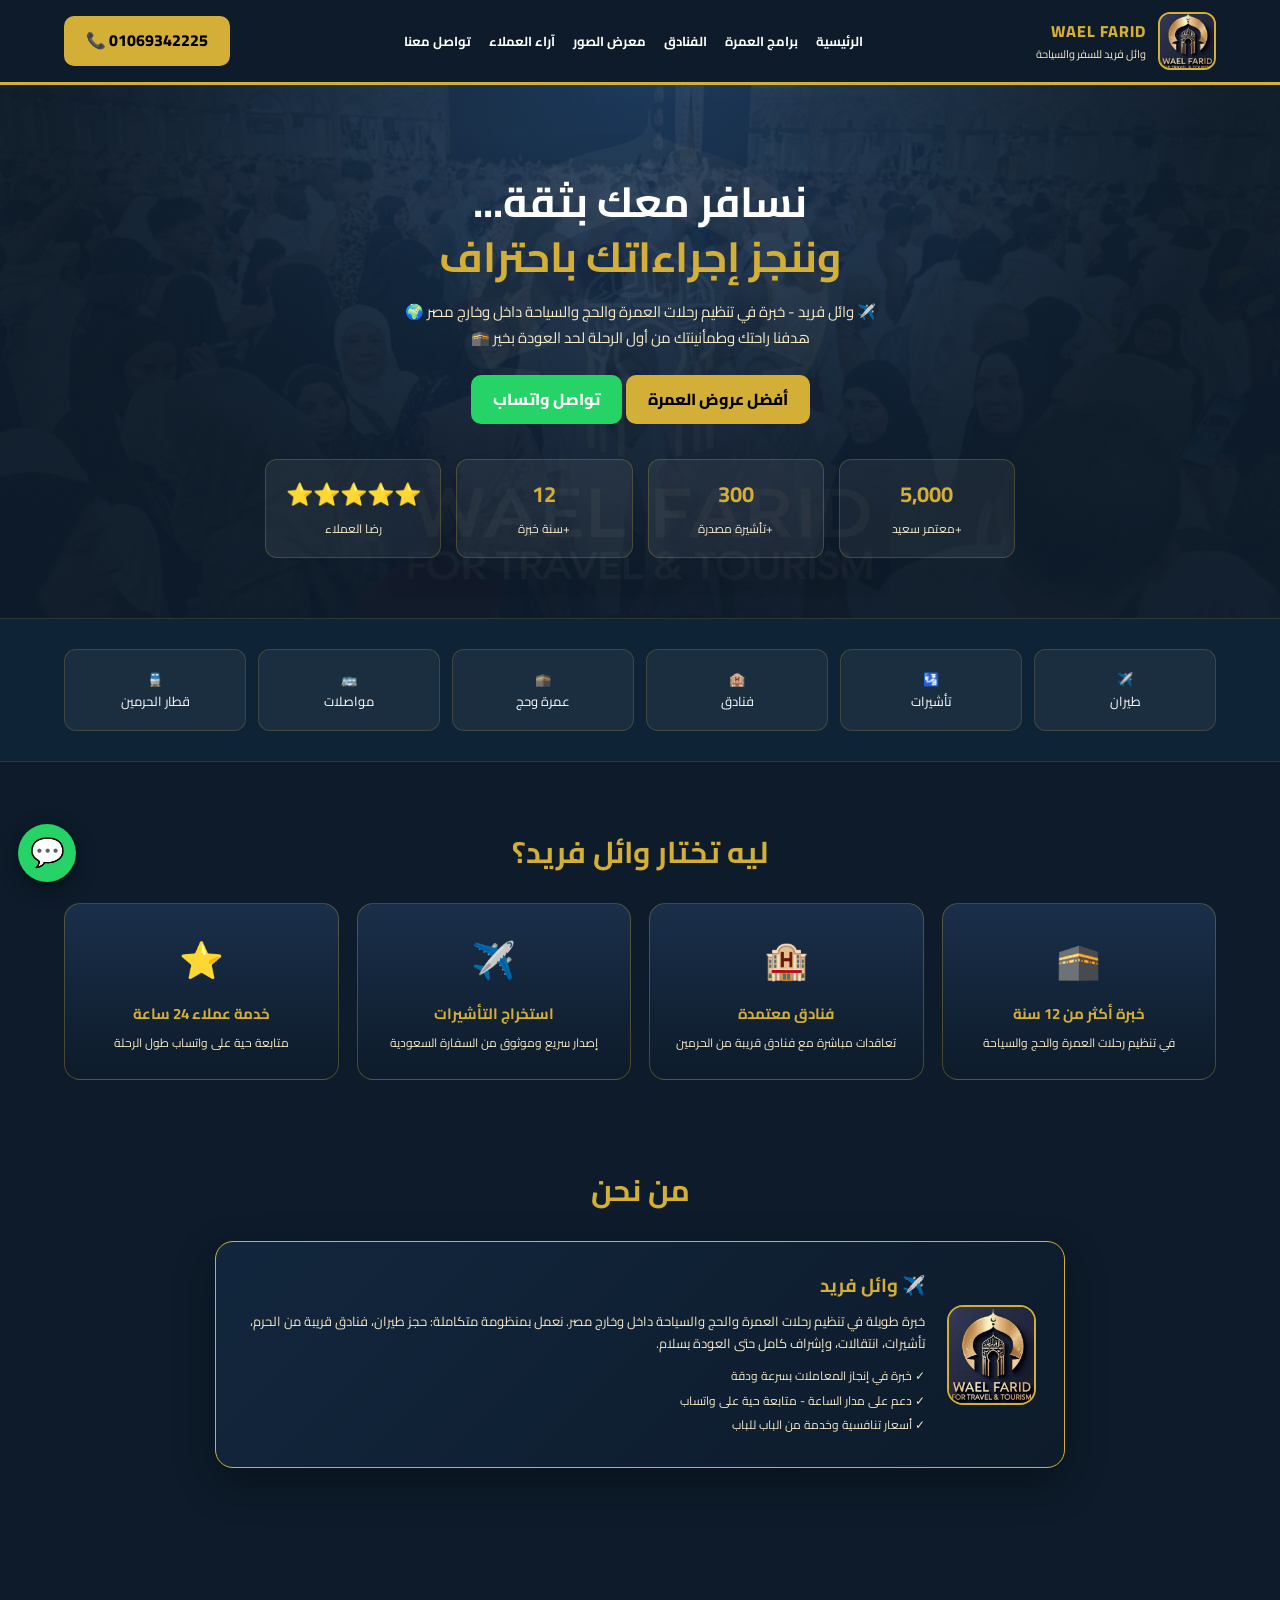
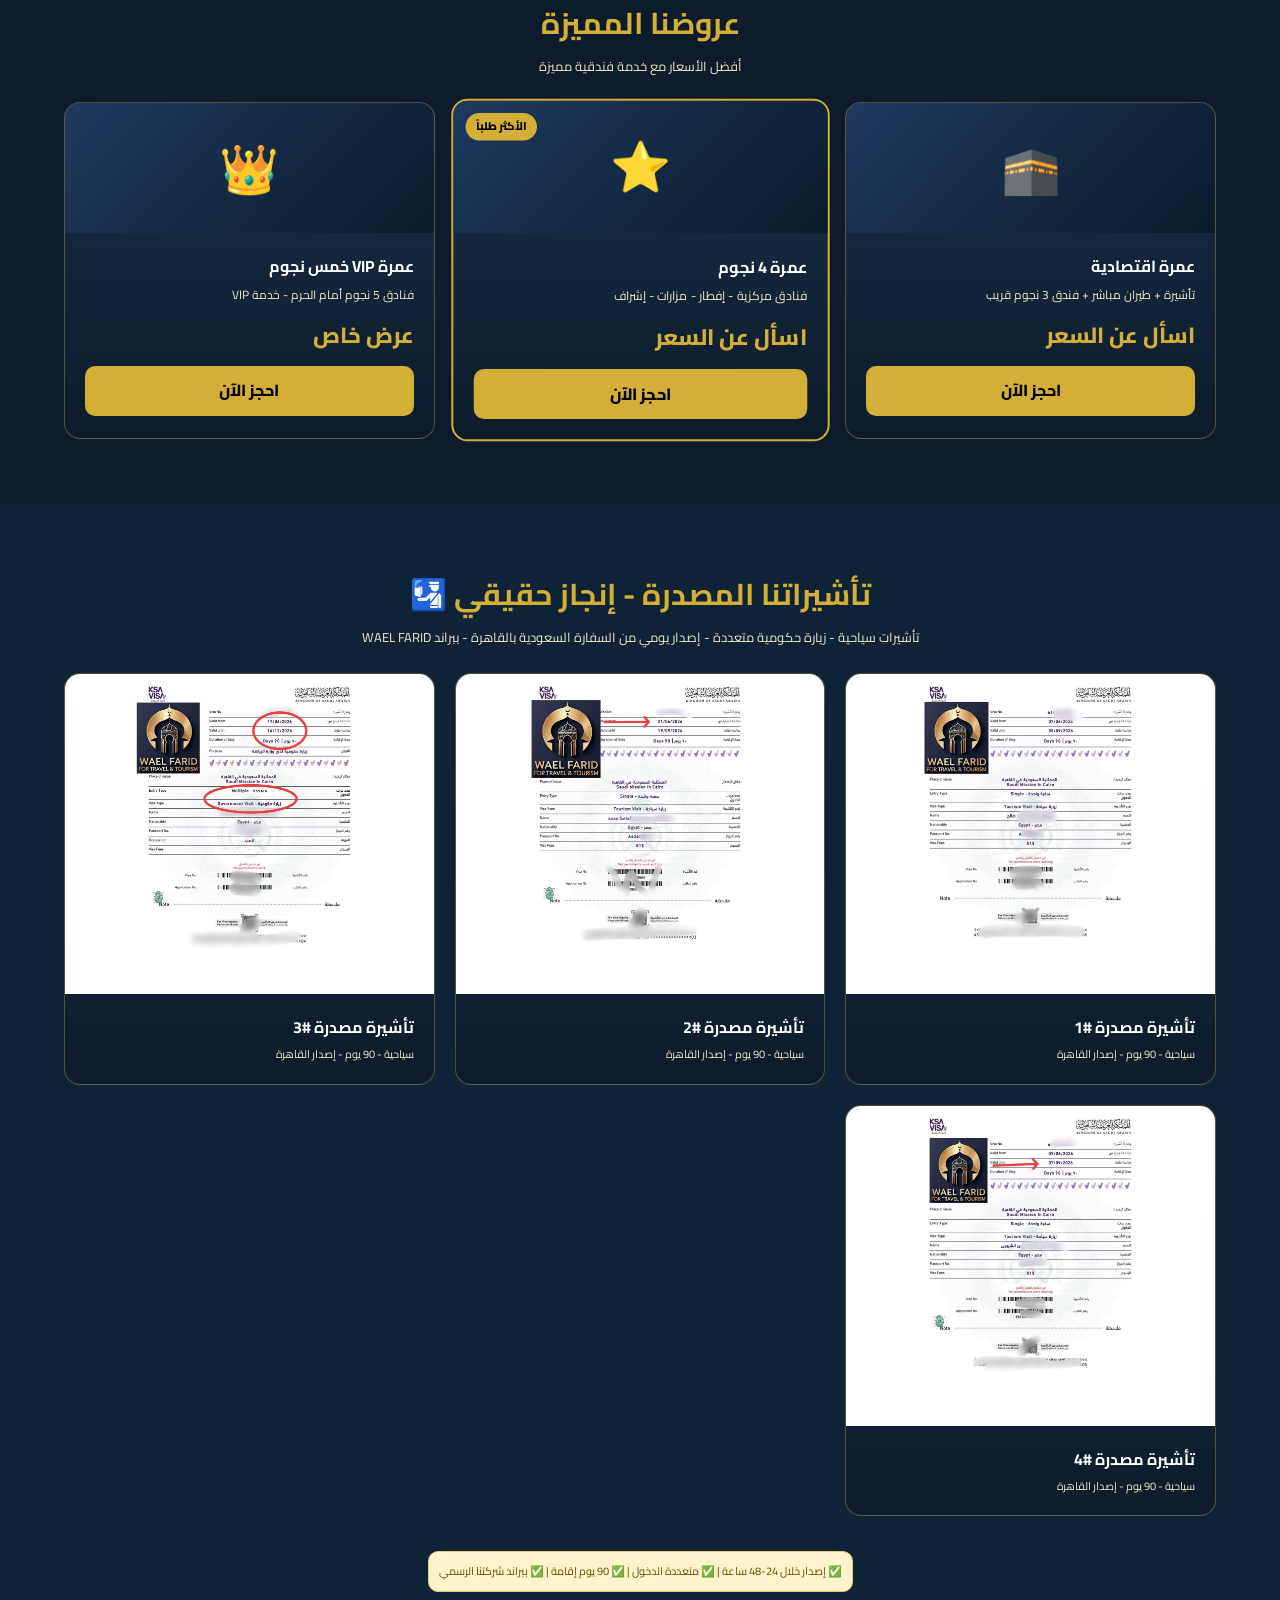
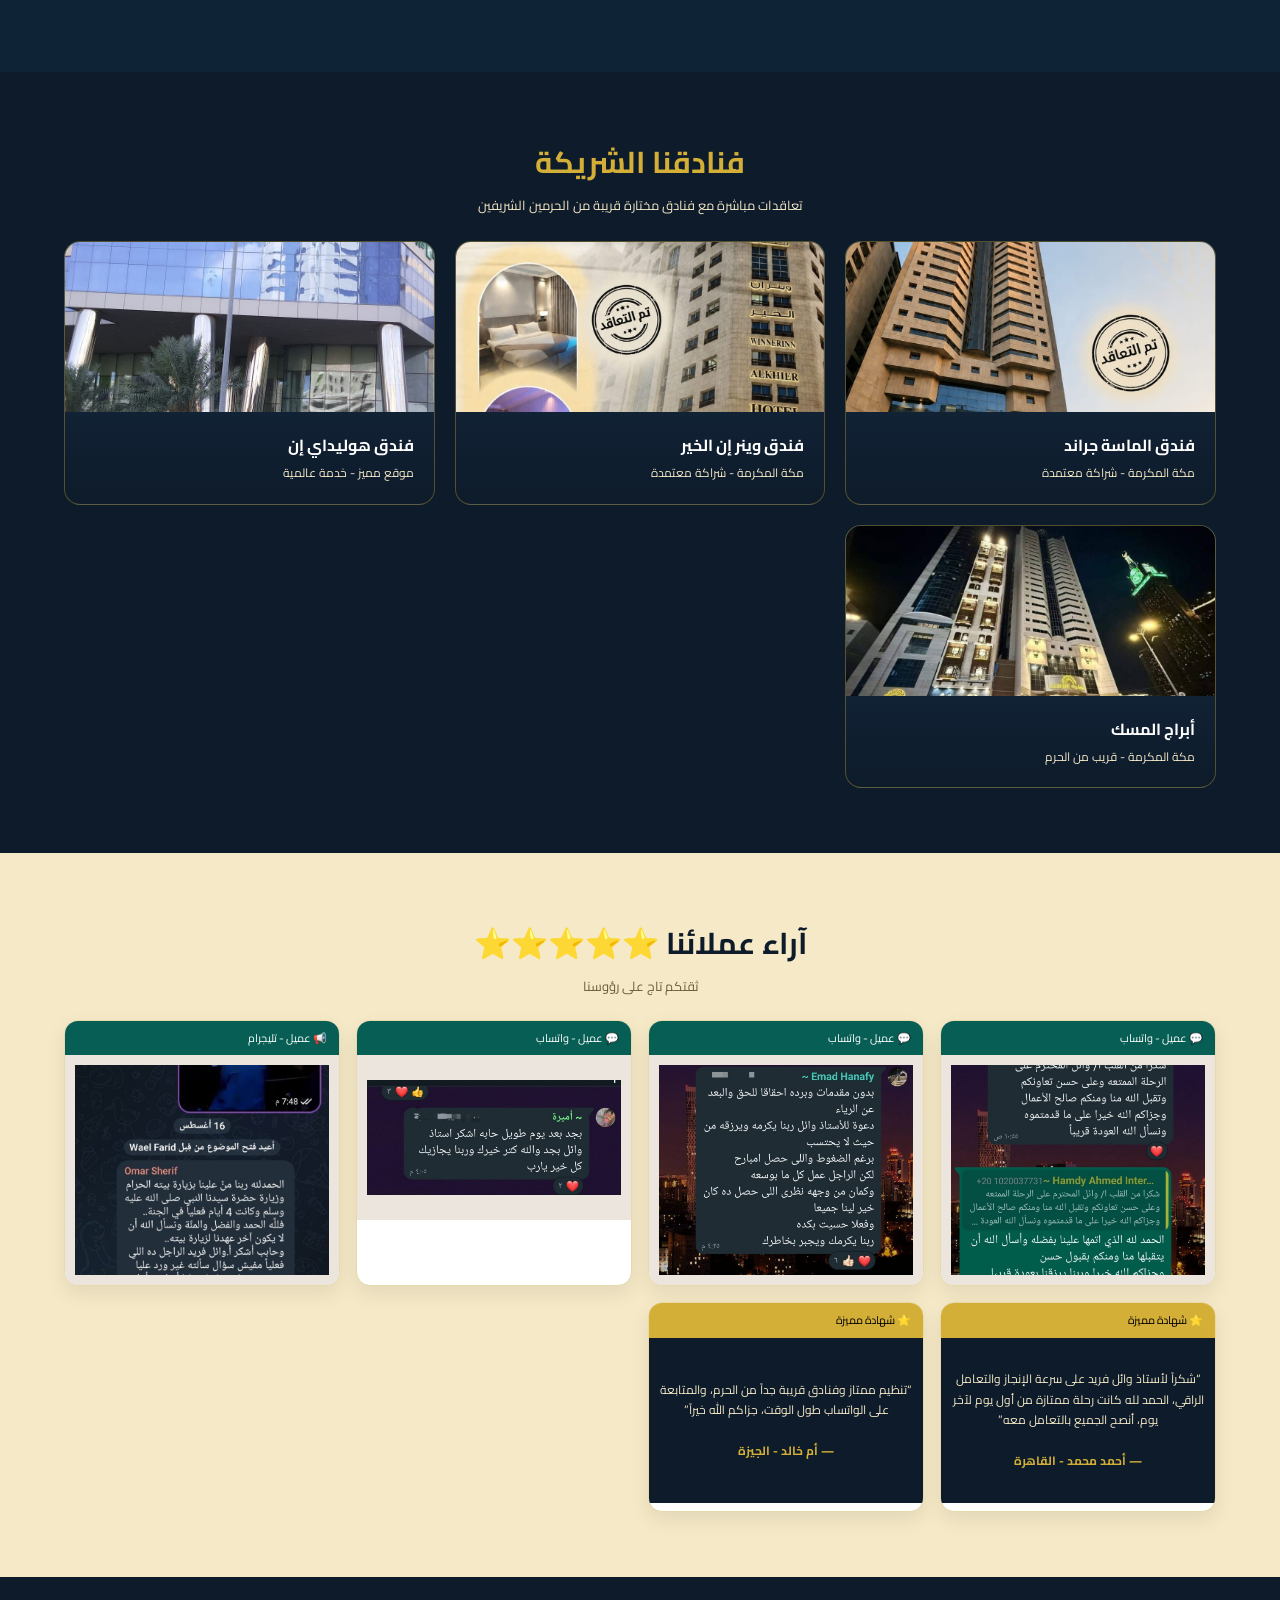
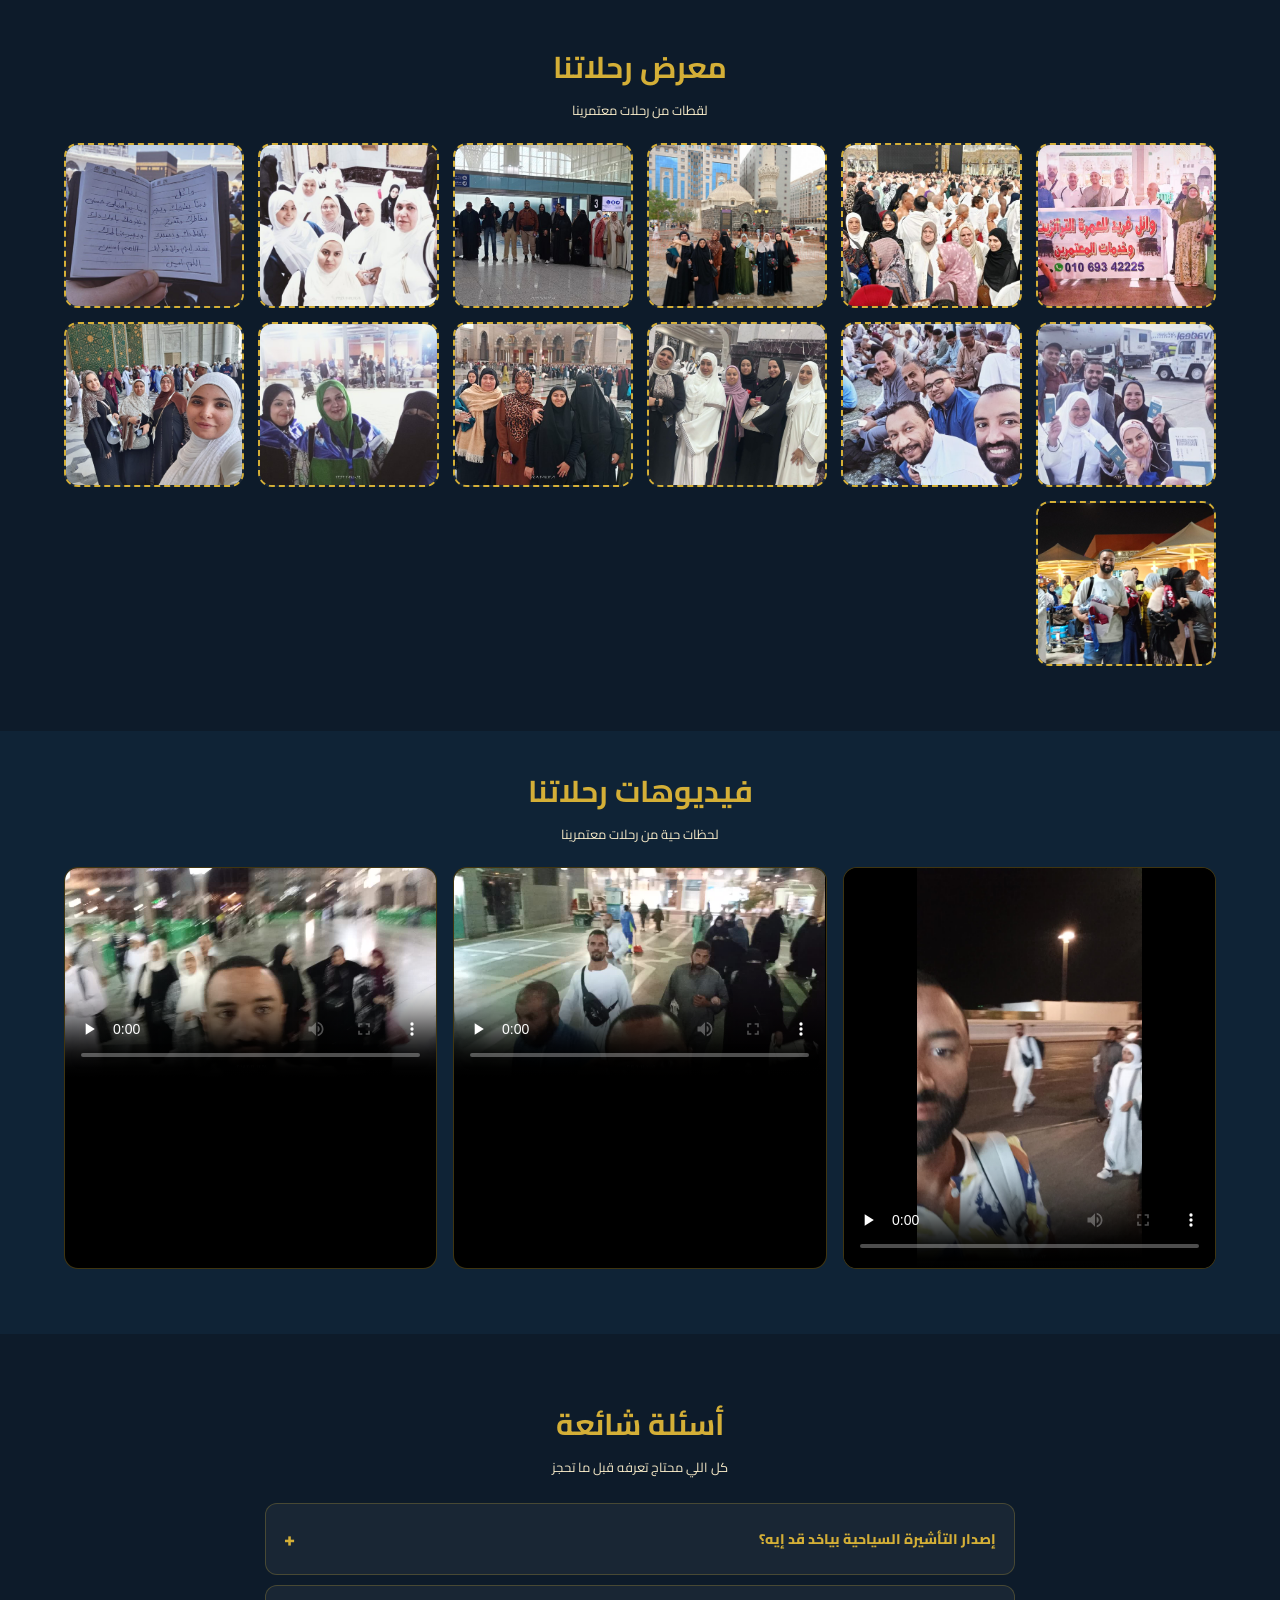
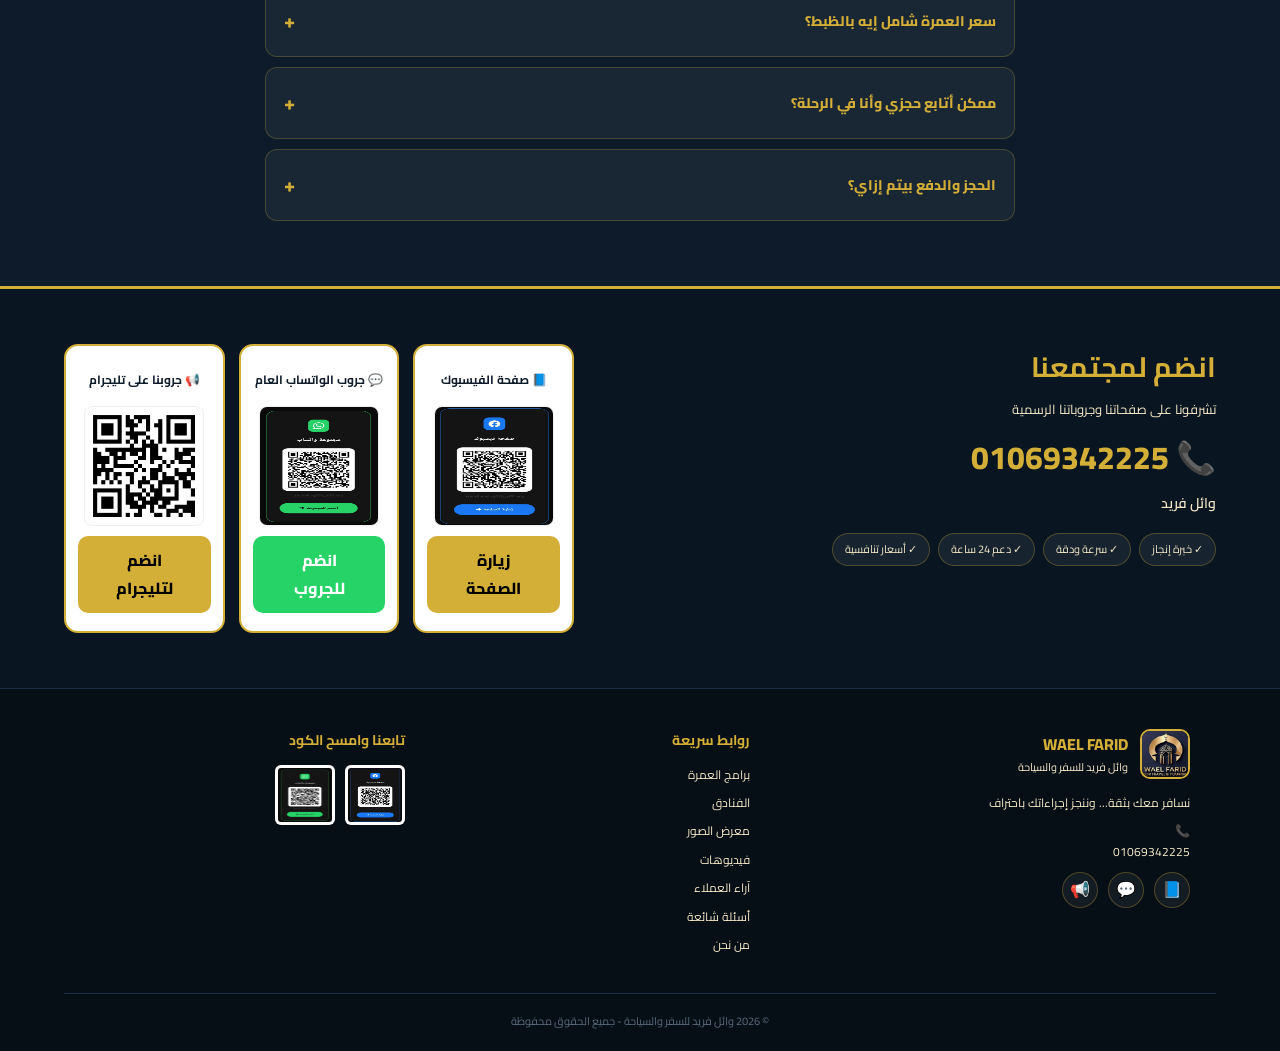
==== index.html @ 245f872e "تعديل 07/20" ====
<!DOCTYPE html>
<html lang="ar" dir="rtl">
<head>
<meta charset="UTF-8">
<meta name="viewport" content="width=device-width, initial-scale=1.0">
<title>وائل فريد للسفر والسياحة - عمرة وحج وتأشيرات سعودية معتمدة</title>
<meta name="description" content="وائل فريد لخدمات السياحة والعمرة: تأشيرات سياحية سعودية، برامج عمرة وحج، حجز طيران وفنادق قريبة من الحرم، وإشراف كامل من أول الرحلة لحد العودة. تواصل معنا على واتساب.">
<meta name="theme-color" content="#0D1B2A">
<link rel="icon" type="image/png" href="favicon.png">
<link rel="apple-touch-icon" href="favicon.png">
<link rel="canonical" href="https://wael-faridtourism.github.io/Wael-Farid-Tourism/">
<meta name="google-site-verification" content="UphKLko6jwMcPGAOeB-rHPiWSray6a7ruoRjudYqaKk" />

<!-- Open Graph / social sharing preview -->
<meta property="og:type" content="website">
<meta property="og:url" content="https://wael-faridtourism.github.io/Wael-Farid-Tourism/">
<meta property="og:site_name" content="Wael Farid for Travel & Tourism">
<meta property="og:title" content="وائل فريد للسفر والسياحة - عمرة وحج وتأشيرات">
<meta property="og:description" content="خبرة في تنظيم رحلات العمرة والحج والسياحة داخل وخارج مصر. تأشيرات، طيران، فنادق قريبة من الحرم، ومتابعة حية على واتساب.">
<meta property="og:image" content="https://wael-faridtourism.github.io/Wael-Farid-Tourism/logo.png">
<meta property="og:locale" content="ar_EG">

<link href="https://fonts.googleapis.com/css2?family=Cairo:wght@400;600;700;800&display=swap" rel="stylesheet">
<link rel="stylesheet" href="style.css">

<script type="application/ld+json">
{
  "@context": "https://schema.org",
  "@type": "TravelAgency",
  "name": "Wael Farid for Travel & Tourism",
  "alternateName": "وائل فريد لخدمات السياحة والعمرة",
  "telephone": "+201069342225",
  "areaServed": "EG",
  "priceRange": "EGP",
  "sameAs": [
    "https://www.facebook.com/share/1EC9vFoRK8/",
    "https://t.me/Omratransit"
  ]
}
</script>
</head>
<body>

<header class="header">
<div class="logo-box">
<img src="logo.png" alt="Wael Farid Logo" width="58" height="58">
<div>
<div class="brand-en">WAEL FARID</div>
<div class="brand-ar">وائل فريد للسفر والسياحة</div>
</div>
</div>
<nav class="nav">
<a href="#">الرئيسية</a>
<a href="#offers">برامج العمرة</a>
<a href="#hotels">الفنادق</a>
<a href="#gallery">معرض الصور</a>
<a href="#testimonials">آراء العملاء</a>
<a href="#contact">تواصل معنا</a>
</nav>
<a class="btn btn-gold" href="https://wa.me/201069342225">01069342225 📞</a>
</header>

<section class="hero">
<div class="hero-slider" id="heroSlider">
<div class="hero-slide active" style="background-image:url('gallery-crowd.jpg')"></div>
<div class="hero-slide" style="background-image:url('gallery-mazarat.jpg')"></div>
<div class="hero-slide" style="background-image:url('gallery-banner.jpg')"></div>
<div class="hero-slide" style="background-image:url('hotel-almasa-grand.jpg')"></div>
</div>
<div class="hero-logo-wm"><img src="logo.png" width="500" height="500" alt="" loading="lazy"></div>
<h1>نسافر معك بثقة...<br><span class="gold">وننجز إجراءاتك باحتراف</span></h1>
<p class="tagline">✈️ وائل فريد - خبرة في تنظيم رحلات العمرة والحج والسياحة داخل وخارج مصر 🌍<br>هدفنا راحتك وطمأنينتك من أول الرحلة لحد العودة بخير 🕋</p>
<div class="hero-btns">
<a class="btn btn-gold" href="#offers">أفضل عروض العمرة</a>
<a class="btn btn-green" href="https://wa.me/201069342225">تواصل واتساب</a>
</div>
<div class="stats">
<div class="stat"><b data-count="5000">0</b><span>+معتمر سعيد</span></div>
<div class="stat"><b data-count="300">0</b><span>+تأشيرة مصدرة</span></div>
<div class="stat"><b data-count="12">0</b><span>+سنة خبرة</span></div>
<div class="stat"><b>⭐⭐⭐⭐⭐</b><span>رضا العملاء</span></div>
</div>
</section>

<section class="services-bar">
<div class="s-card">✈️<br>طيران</div>
<div class="s-card">🛂<br>تأشيرات</div>
<div class="s-card">🏨<br>فنادق</div>
<div class="s-card">🕋<br>عمرة وحج</div>
<div class="s-card">🚌<br>مواصلات</div>
<div class="s-card">🚆<br>قطار الحرمين</div>
</section>

<section class="section" id="why" style="padding-bottom:20px">
<h2 class="section-title">ليه تختار وائل فريد؟</h2>
<div class="why-grid">
<div class="why-card"><div class="why-icon">🕋</div><h3>خبرة أكثر من 12 سنة</h3><p>في تنظيم رحلات العمرة والحج والسياحة</p></div>
<div class="why-card"><div class="why-icon">🏨</div><h3>فنادق معتمدة</h3><p>تعاقدات مباشرة مع فنادق قريبة من الحرمين</p></div>
<div class="why-card"><div class="why-icon">✈️</div><h3>استخراج التأشيرات</h3><p>إصدار سريع وموثوق من السفارة السعودية</p></div>
<div class="why-card"><div class="why-icon">⭐</div><h3>خدمة عملاء 24 ساعة</h3><p>متابعة حية على واتساب طول الرحلة</p></div>
</div>
</section>

<section class="section" id="about">
<h2 class="section-title">من نحن</h2>
<div class="about-card">
<img src="logo.png" alt="logo" width="100" height="100">
<div>
<h3>✈️ وائل فريد</h3>
<p>خبرة طويلة في تنظيم رحلات العمرة والحج والسياحة داخل وخارج مصر. نعمل بمنظومة متكاملة: حجز طيران، فنادق قريبة من الحرم، تأشيرات، انتقالات، وإشراف كامل حتى العودة بسلام.</p>
<ul class="check-list">
<li>✓ خبرة في إنجاز المعاملات بسرعة ودقة</li>
<li>✓ دعم على مدار الساعة - متابعة حية على واتساب</li>
<li>✓ أسعار تنافسية وخدمة من الباب للباب</li>
</ul>
</div>
</div>
</section>

<section class="section" id="offers">
<h2 class="section-title">عروضنا المميزة</h2>
<p class="section-sub">أفضل الأسعار مع خدمة فندقية مميزة</p>
<div class="offers-grid">
<div class="o-card"><div class="o-top">🕋</div><div class="o-body"><h3>عمرة اقتصادية</h3><p>تأشيرة + طيران مباشر + فندق 3 نجوم قريب</p><div class="price">اسأل عن السعر</div><a class="btn btn-gold full" href="https://wa.me/201069342225?text=عاوز%20عمرة%20اقتصادية">احجز الآن</a></div></div>
<div class="o-card featured"><div class="badge">الأكثر طلباً</div><div class="o-top">⭐</div><div class="o-body"><h3>عمرة 4 نجوم</h3><p>فنادق مركزية - إفطار - مزارات - إشراف</p><div class="price">اسأل عن السعر</div><a class="btn btn-gold full" href="https://wa.me/201069342225?text=عمرة%204%20نجوم">احجز الآن</a></div></div>
<div class="o-card"><div class="o-top">👑</div><div class="o-body"><h3>عمرة VIP خمس نجوم</h3><p>فنادق 5 نجوم أمام الحرم - خدمة VIP</p><div class="price">عرض خاص</div><a class="btn btn-gold full" href="https://wa.me/201069342225?text=عمرة%20VIP">احجز الآن</a></div></div>
</div>
</section>


<section class="section" id="visas" style="background:#0f2336">
<h2 class="section-title">تأشيراتنا المصدرة - إنجاز حقيقي 🛂</h2>
<p class="section-sub">تأشيرات سياحية - زيارة حكومية متعددة - إصدار يومي من السفارة السعودية بالقاهرة - ببراند WAEL FARID</p>
<div class="offers-grid">
<div class="o-card"><div class="o-top" style="padding:0;height:320px;overflow:hidden;background:#fff"><img src="visa-sample-1.jpg" alt="نموذج تأشيرة سياحية سعودية مصدرة رقم 1" loading="lazy" style="width:100%;height:100%;object-fit:contain"></div><div class="o-body"><h3>تأشيرة مصدرة #1</h3><p style="color:var(--beige);font-size:11px">سياحية - 90 يوم - إصدار القاهرة</p></div></div>
<div class="o-card"><div class="o-top" style="padding:0;height:320px;overflow:hidden;background:#fff"><img src="visa-sample-2.jpg" alt="نموذج تأشيرة سياحية سعودية مصدرة رقم 2" loading="lazy" style="width:100%;height:100%;object-fit:contain"></div><div class="o-body"><h3>تأشيرة مصدرة #2</h3><p style="color:var(--beige);font-size:11px">سياحية - 90 يوم - إصدار القاهرة</p></div></div>
<div class="o-card"><div class="o-top" style="padding:0;height:320px;overflow:hidden;background:#fff"><img src="visa-sample-3.jpg" alt="نموذج تأشيرة سياحية سعودية مصدرة رقم 3" loading="lazy" style="width:100%;height:100%;object-fit:contain"></div><div class="o-body"><h3>تأشيرة مصدرة #3</h3><p style="color:var(--beige);font-size:11px">سياحية - 90 يوم - إصدار القاهرة</p></div></div>
<div class="o-card"><div class="o-top" style="padding:0;height:320px;overflow:hidden;background:#fff"><img src="visa-sample-4.jpg" alt="نموذج تأشيرة سياحية سعودية مصدرة رقم 4" loading="lazy" style="width:100%;height:100%;object-fit:contain"></div><div class="o-body"><h3>تأشيرة مصدرة #4</h3><p style="color:var(--beige);font-size:11px">سياحية - 90 يوم - إصدار القاهرة</p></div></div>

</div>
<div style="text-align:center;margin-top:20px"><div class="alert-gold" style="display:inline-block">✅ إصدار خلال 24-48 ساعة | ✅ متعددة الدخول | ✅ 90 يوم إقامة | ✅ ببراند شركتنا الرسمي</div></div>
</section>

<section class="section" id="hotels">
<h2 class="section-title">فنادقنا الشريكة</h2>
<p class="section-sub">تعاقدات مباشرة مع فنادق مختارة قريبة من الحرمين الشريفين</p>
<div class="offers-grid">
<div class="o-card"><div class="o-top" style="padding:0;height:170px;overflow:hidden"><img src="hotel-almasa-grand.jpg" alt="فندق الماسة جراند - مكة المكرمة" loading="lazy" style="width:100%;height:100%;object-fit:cover"></div><div class="o-body"><h3>فندق الماسة جراند</h3><p>مكة المكرمة - شراكة معتمدة</p></div></div>
<div class="o-card"><div class="o-top" style="padding:0;height:170px;overflow:hidden"><img src="hotel-winner-inn.jpg" alt="فندق وينر إن الخير - مكة المكرمة" loading="lazy" style="width:100%;height:100%;object-fit:cover"></div><div class="o-body"><h3>فندق وينر إن الخير</h3><p>مكة المكرمة - شراكة معتمدة</p></div></div>
<div class="o-card"><div class="o-top" style="padding:0;height:170px;overflow:hidden"><img src="hotel-holiday-inn.jpg" alt="فندق هوليداي إن - جدة" loading="lazy" style="width:100%;height:100%;object-fit:cover"></div><div class="o-body"><h3>فندق هوليداي إن</h3><p>موقع مميز - خدمة عالمية</p></div></div>
<div class="o-card"><div class="o-top" style="padding:0;height:170px;overflow:hidden"><img src="hotel-abraj-almisk.jpg" alt="فندق أبراج المسك - مكة المكرمة" loading="lazy" style="width:100%;height:100%;object-fit:cover"></div><div class="o-body"><h3>أبراج المسك</h3><p>مكة المكرمة - قريب من الحرم</p></div></div>
</div>
</section>

<section class="testimonials" id="testimonials">
<h2 class="section-title dark">آراء عملائنا ⭐⭐⭐⭐⭐</h2>
<p class="section-sub dark">ثقتكم تاج على رؤوسنا</p>
<div class="alert-gold admin-only" style="display:none">💡 وضع التعديل: اضغط على أي مربع لرفع سكرين شوت. غطّي رقم العميل وآخر اسم قبل الرفع للحفاظ على الخصوصية</div>
<div class="t-grid" id="tGrid">
<div class="t-card" data-slot="t1" onclick="uploadTestimonial(this)"><div class="t-head">💬 عميل - واتساب</div><div class="t-body"><img src="testimonial-1.jpg" alt="رأي عميل - محادثة واتساب" loading="lazy"></div></div>
<div class="t-card" data-slot="t2" onclick="uploadTestimonial(this)"><div class="t-head">💬 عميل - واتساب</div><div class="t-body"><img src="testimonial-2.jpg" alt="رأي عميل - محادثة واتساب" loading="lazy"></div></div>
<div class="t-card" data-slot="t3" onclick="uploadTestimonial(this)"><div class="t-head">💬 عميل - واتساب</div><div class="t-body"><img src="testimonial-3.jpg" alt="رأي عميلة - محادثة واتساب" loading="lazy"></div></div>
<div class="t-card" data-slot="t4" onclick="uploadTestimonial(this)"><div class="t-head">📢 عميل - تليجرام</div><div class="t-body"><img src="testimonial-4.jpg" alt="رأي عميل - جروب تليجرام" loading="lazy"></div></div>
<div class="t-card featured-test"><div class="t-head" style="background:#D4AF37;color:#000">⭐ شهادة مميزة</div><div class="t-body" style="background:#0D1B2A;color:#F5E9C7"><p>“شكراً لأستاذ وائل فريد على سرعة الإنجاز والتعامل الراقي، الحمد لله كانت رحلة ممتازة من أول يوم لآخر يوم، أنصح الجميع بالتعامل معه”</p><br><strong style="color:#D4AF37">— أحمد محمد - القاهرة</strong></div></div>
<div class="t-card featured-test"><div class="t-head" style="background:#D4AF37;color:#000">⭐ شهادة مميزة</div><div class="t-body" style="background:#0D1B2A;color:#F5E9C7"><p>“تنظيم ممتاز وفنادق قريبة جداً من الحرم، والمتابعة على الواتساب طول الوقت، جزاكم الله خيراً”</p><br><strong style="color:#D4AF37">— أم خالد - الجيزة</strong></div></div>
</div>
</section>

<section class="section" id="gallery">
<h2 class="section-title">معرض رحلاتنا</h2>
<p class="section-sub">لقطات من رحلات معتمرينا</p>
<div class="gallery-grid" id="galleryGrid">
<div class="g-item" data-slot="g1" onclick="uploadGallery(this)"><img src="gallery-banner.jpg" alt="مجموعة معتمرين مع بانر وائل فريد" loading="lazy"></div>
<div class="g-item" data-slot="g2" onclick="uploadGallery(this)"><img src="gallery-crowd.jpg" alt="معتمرين أمام الكعبة المشرفة" loading="lazy"></div>
<div class="g-item" data-slot="g3" onclick="uploadGallery(this)"><img src="gallery-mazarat.jpg" alt="زيارة مزارات المدينة المنورة" loading="lazy"></div>
<div class="g-item" data-slot="g4" onclick="uploadGallery(this)"><img src="gallery-airport.jpg" alt="معتمرين وائل فريد في المطار" loading="lazy"></div>
<div class="g-item" data-slot="g5" onclick="uploadGallery(this)"><img src="gallery-group.jpg" alt="صورة جماعية لمعتمرين وائل فريد" loading="lazy"></div>
<div class="g-item" data-slot="g6" onclick="uploadGallery(this)"><img src="gallery-dua.jpg" alt="لحظة دعاء أمام الكعبة المشرفة" loading="lazy"></div>
<div class="g-item" data-slot="g7" onclick="uploadGallery(this)"><img src="gallery-airport2.jpg" alt="معتمرين وائل فريد في المطار بجوازات السفر" loading="lazy"></div>
<div class="g-item" data-slot="g8" onclick="uploadGallery(this)"><img src="gallery-haram-men.jpg" alt="معتمرين داخل المسجد الحرام" loading="lazy"></div>
<div class="g-item" data-slot="g9" onclick="uploadGallery(this)"><img src="gallery-haram-women.jpg" alt="معتمرات داخل المسجد الحرام" loading="lazy"></div>
<div class="g-item" data-slot="g10" onclick="uploadGallery(this)"><img src="gallery-nabawi-women.jpg" alt="معتمرات أمام المسجد النبوي" loading="lazy"></div>
<div class="g-item" data-slot="g11" onclick="uploadGallery(this)"><img src="gallery-terminal-women.jpg" alt="معتمرات في صالة المطار" loading="lazy"></div>
<div class="g-item" data-slot="g12" onclick="uploadGallery(this)"><img src="gallery-nabawi-door.jpg" alt="معتمرات أمام باب المسجد النبوي" loading="lazy"></div>
<div class="g-item" data-slot="g13" onclick="uploadGallery(this)"><img src="gallery-wael-airport.jpg" alt="وائل فريد يستقبل المعتمرين في المطار" loading="lazy"></div>
</div>
<p class="alert-dark admin-only" style="display:none">⚠️ ملاحظة للسيدات: اعمل Blur للوجه قبل الرفع للحفاظ على الخصوصية - هذا يزيد ثقة العملاء</p>
</section>

<section class="section" id="videos" style="background:#0f2336;padding-top:35px">
<h2 class="section-title">فيديوهات رحلاتنا</h2>
<p class="section-sub">لحظات حية من رحلات معتمرينا</p>
<div class="video-grid">
<div class="video-card"><video controls preload="none" poster="video-poster-1.jpg"><source src="video-clip-1.mp4" type="video/mp4"></video></div>
<div class="video-card"><video controls preload="none" poster="video-poster-2.jpg"><source src="video-clip-2.mp4" type="video/mp4"></video></div>
<div class="video-card"><video controls preload="none" poster="video-poster-3.jpg"><source src="video-clip-3.mp4" type="video/mp4"></video></div>
</div>
</section>

<section class="section" id="faq">
<h2 class="section-title">أسئلة شائعة</h2>
<p class="section-sub">كل اللي محتاج تعرفه قبل ما تحجز</p>
<div class="faq-list">
<details class="faq-item">
<summary>إصدار التأشيرة السياحية بياخد قد إيه؟</summary>
<p>عادة بتتصدر خلال 24-48 ساعة من استلام الأوراق كاملة، والتأشيرة متعددة الدخول ومدة الإقامة فيها 90 يوم.</p>
</details>
<details class="faq-item">
<summary>سعر العمرة شامل إيه بالظبط؟</summary>
<p>الباقة الاقتصادية شاملة التأشيرة والطيران المباشر والفندق. الباقات الأعلى (4 و5 نجوم) الأسعار بتختلف حسب موسم السفر وموقع الفندق من الحرم، وبنبعتلك السعر التفصيلي على واتساب بمجرد ما تحدد الباقة والتاريخ.</p>
</details>
<details class="faq-item">
<summary>ممكن أتابع حجزي وأنا في الرحلة؟</summary>
<p>أيوه، فيه متابعة حية على واتساب من أول لحظة سفر لحد رجوعك بسلامة، وفريقنا موجود لأي طارئ على مدار الرحلة.</p>
</details>
<details class="faq-item">
<summary>الحجز والدفع بيتم إزاي؟</summary>
<p>تواصل معانا على واتساب، بنأكد التفاصيل والسعر النهائي، وبعدين بيتم الحجز الرسمي بعد الاتفاق على طريقة الدفع.</p>
</details>
</div>
</section>

<section class="qr-section" id="contact">
<div class="qr-info">
<h2 class="gold">انضم لمجتمعنا</h2>
<p>تشرفونا على صفحاتنا وجروباتنا الرسمية</p>
<div class="big-phone">📞 01069342225<br><small>وائل فريد</small></div>
<div class="trust-badges">
<span>✓ خبرة إنجاز</span><span>✓ سرعة ودقة</span><span>✓ دعم 24 ساعة</span><span>✓ أسعار تنافسية</span>
</div>
</div>
<div class="qr-cards">
<div class="qr-card">
<h4>📘 صفحة الفيسبوك</h4>
<img src="qr-facebook.png" alt="رابط صفحة فيسبوك وائل فريد" width="130" height="130" loading="lazy">
<a class="btn btn-gold full" href="https://www.facebook.com/share/1EC9vFoRK8/" target="_blank">زيارة الصفحة</a>
</div>
<div class="qr-card">
<h4>💬 جروب الواتساب العام</h4>
<img src="qr-whatsapp.png" alt="رابط جروب واتساب وائل فريد" width="130" height="130" loading="lazy">
<a class="btn btn-green full" href="https://chat.whatsapp.com/ETXGaCxbugc4JZrTFoiRFn" target="_blank">انضم للجروب</a>
</div>
<div class="qr-card">
<h4>📢 جروبنا على تليجرام</h4>
<img src="qr-telegram.png" alt="رابط جروب تليجرام وائل فريد" width="130" height="130" loading="lazy">
<a class="btn btn-gold full" href="https://t.me/Omratransit" target="_blank">انضم لتليجرام</a>
</div>
</div>
</section>

<footer class="footer">
<div class="footer-grid">
<div class="footer-col">
<div class="footer-brand">
<img src="logo.png" alt="Wael Farid Logo">
<div>
<div class="footer-gold" style="color:var(--gold);font-weight:800">WAEL FARID</div>
<div style="font-size:11px">وائل فريد للسفر والسياحة</div>
</div>
</div>
<p style="margin-top:14px">نسافر معك بثقة... وننجز إجراءاتك باحتراف</p>
<p>📞 <a href="https://wa.me/201069342225">01069342225</a></p>
<div class="footer-social">
<a href="https://www.facebook.com/share/1EC9vFoRK8/" target="_blank" title="فيسبوك">📘</a>
<a href="https://wa.me/201069342225" target="_blank" title="واتساب">💬</a>
<a href="https://t.me/Omratransit" target="_blank" title="تليجرام">📢</a>
</div>
</div>
<div class="footer-col">
<h4>روابط سريعة</h4>
<a href="#offers">برامج العمرة</a>
<a href="#hotels">الفنادق</a>
<a href="#gallery">معرض الصور</a>
<a href="#videos">فيديوهات</a>
<a href="#testimonials">آراء العملاء</a>
<a href="#faq">أسئلة شائعة</a>
<a href="about.html">من نحن</a>
</div>
<div class="footer-col">
<h4>تابعنا وامسح الكود</h4>
<div class="footer-qr">
<img src="qr-facebook.png" alt="QR فيسبوك">
<img src="qr-whatsapp.png" alt="QR واتساب">
</div>
</div>
</div>
<div class="footer-bottom">© 2026 وائل فريد للسفر والسياحة - جميع الحقوق محفوظة</div>
</footer>

<a class="float-wa" href="https://wa.me/201069342225">💬</a>

<div class="lightbox-overlay" id="lightbox">
<button class="lightbox-close" onclick="closeLightbox()">✕</button>
<button class="lightbox-nav lightbox-prev" onclick="navLightbox(1)">‹</button>
<img id="lightboxImg" src="" alt="">
<button class="lightbox-nav lightbox-next" onclick="navLightbox(-1)">›</button>
</div>

<input type="file" id="fileTestimonial" accept="image/*" style="display:none">
<input type="file" id="fileGallery" accept="image/*" style="display:none">

<script src="script.js"></script>
</body>
</html>
---- style.css ----
:root{--navy:#0D1B2A;--navy2:#12263d;--gold:#D4AF37;--beige:#F5E9C7;--green:#25D366}
*{margin:0;padding:0;box-sizing:border-box;font-family:'Cairo',Tahoma,sans-serif}
body{background:var(--navy);color:#fff;overflow-x:hidden;line-height:1.7}
a{text-decoration:none}
img{max-width:100%}
.gold{color:var(--gold)}
.btn{padding:11px 22px;border-radius:10px;font-weight:800;display:inline-block;cursor:pointer;border:none;transition:.2s;text-align:center}
.btn-gold{background:var(--gold);color:#000}
.btn-green{background:var(--green);color:#fff}
.btn:hover{transform:translateY(-2px);box-shadow:0 6px 18px rgba(212,175,55,.3)}
.full{width:100%}
.header{background:var(--navy);border-bottom:3px solid var(--gold);padding:12px 5%;display:flex;justify-content:space-between;align-items:center;position:sticky;top:0;z-index:100;backdrop-filter:blur(10px)}
.logo-box{display:flex;align-items:center;gap:12px}
.logo-box img{width:58px;height:58px;border-radius:12px;border:2px solid var(--gold);object-fit:cover}
.brand-en{color:var(--gold);font-weight:800;letter-spacing:1px}
.brand-ar{font-size:11px;color:var(--beige)}
.nav{display:flex;gap:18px}
.nav a{color:#fff;font-size:13px;font-weight:700;transition:.2s}
.nav a:hover{color:var(--gold)}
.hero{padding:90px 5% 60px;text-align:center;background:radial-gradient(ellipse at top,#1a3a5f 0%,var(--navy) 65%);position:relative;overflow:hidden}
.hero-slider{position:absolute;inset:0;z-index:0}
.hero-slide{position:absolute;inset:0;background-size:cover;background-position:center;opacity:0;transition:opacity 1.5s ease}
.hero-slide.active{opacity:.22}
.hero::after{content:'';position:absolute;inset:0;background:radial-gradient(ellipse at top,rgba(26,58,95,.55) 0%,rgba(13,27,42,.88) 65%);z-index:0}
.hero-logo-wm{position:absolute;top:50%;left:50%;transform:translate(-50%,-50%);opacity:0.04;pointer-events:none;z-index:1}
.hero-logo-wm img{width:500px}
.hero h1{font-size:42px;line-height:1.3;position:relative;z-index:2}
.tagline{color:var(--beige);margin:15px auto;font-size:15px;max-width:700px;position:relative;z-index:2}
.hero-btns{margin-top:25px;position:relative;z-index:2}
.stats{display:grid;grid-template-columns:repeat(4,1fr);gap:15px;max-width:750px;margin:35px auto 0;position:relative;z-index:2}
.stat{background:rgba(255,255,255,.06);border:1px solid rgba(212,175,55,.25);border-radius:12px;padding:16px}
.stat b{display:block;color:var(--gold);font-size:22px}
.stat span{font-size:12px;color:var(--beige)}
.services-bar{display:grid;grid-template-columns:repeat(auto-fit,minmax(120px,1fr));gap:12px;padding:30px 5%;background:#0f2336;border-top:1px solid rgba(212,175,55,.15);border-bottom:1px solid rgba(212,175,55,.15)}
.services-bar div{background:rgba(255,255,255,.05);border:1px solid rgba(212,175,55,.2);padding:18px;border-radius:12px;text-align:center;font-size:13px;transition:.2s}
.services-bar div:hover{background:rgba(212,175,55,.1);transform:translateY(-2px)}
.section{padding:65px 5%}
.section-title{text-align:center;color:var(--gold);font-size:30px}
.section-title.dark{color:var(--navy)}
.section-sub{text-align:center;color:var(--beige);font-size:13px;margin-top:6px}
.section-sub.dark{color:#6b5c3a}
.about-card{max-width:850px;margin:25px auto 0;background:linear-gradient(135deg,var(--navy2),var(--navy));border:1px solid var(--gold);border-radius:18px;padding:28px;display:flex;gap:22px;align-items:center;box-shadow:0 15px 40px rgba(0,0,0,.3)}
.about-card img{width:100px;height:100px;border-radius:16px;border:2px solid var(--gold)}
.about-card h3{color:var(--gold)}
.about-card p{color:var(--beige);font-size:13px;margin-top:8px}
.check-list{list-style:none;margin-top:12px;color:var(--beige);font-size:12px}
.check-list li{margin:4px 0}
.offers-grid{display:grid;grid-template-columns:repeat(auto-fit,minmax(280px,1fr));gap:20px;margin-top:25px}
.o-card{background:linear-gradient(180deg,#1a2f4a,var(--navy));border:1px solid rgba(212,175,55,.35);border-radius:16px;overflow:hidden;position:relative;transition:.3s}
.o-card:hover{transform:translateY(-4px);box-shadow:0 15px 35px rgba(212,175,55,.15)}
.o-card.featured{border:2px solid var(--gold);transform:scale(1.02)}
.badge{position:absolute;top:12px;left:12px;background:var(--gold);color:#000;padding:4px 10px;border-radius:20px;font-size:11px;font-weight:800;z-index:2}
.o-top{height:130px;background:linear-gradient(135deg,#1e3a5f,#0a1a2a);display:flex;align-items:center;justify-content:center;font-size:48px}
.o-body{padding:20px}
.o-body h3{color:#fff;font-size:16px}
.o-body p{color:var(--beige);font-size:12px;margin-top:4px}
.price{color:var(--gold);font-size:22px;font-weight:800;margin:12px 0}
.testimonials{background:var(--beige);padding:65px 5%}
.alert-gold{max-width:900px;margin:15px auto;background:#fff3cd;border:1px solid #e5c86a;border-radius:10px;padding:10px;font-size:11px;color:#6b4f00;text-align:center}
.t-grid{display:grid;grid-template-columns:repeat(auto-fit,minmax(230px,1fr));gap:16px;margin-top:22px}
.t-card{background:#fff;border-radius:14px;overflow:hidden;cursor:pointer;min-height:210px;box-shadow:0 8px 20px rgba(0,0,0,.08);border:1px solid #e8d9a8;transition:.2s}
.t-card:hover{transform:translateY(-3px)}
.t-head{background:#075e54;color:#fff;padding:8px 12px;font-size:11px;display:flex;align-items:center;gap:6px}
.t-body{min-height:165px;display:flex;align-items:center;justify-content:center;flex-direction:column;color:#777;background:#ece5dd;text-align:center;padding:10px;font-size:12px}
.t-body img{width:100%;height:100%;object-fit:cover;max-height:210px;border-radius:0}
.featured-test{grid-column:span 1}
.gallery-grid{display:grid;grid-template-columns:repeat(auto-fit,minmax(180px,1fr));gap:14px;margin-top:22px}
.g-item{height:165px;background:rgba(255,255,255,.06);border:2px dashed var(--gold);border-radius:14px;display:flex;align-items:center;justify-content:center;flex-direction:column;color:var(--beige);cursor:pointer;position:relative;overflow:hidden;text-align:center;font-size:12px;transition:.2s}
.g-item:hover{background:rgba(212,175,55,.08);transform:translateY(-2px)}
.g-item img{position:absolute;top:0;left:0;width:100%;height:100%;object-fit:cover}
.alert-dark{text-align:center;margin-top:14px;background:rgba(212,175,55,.12);border:1px solid var(--gold);padding:10px;border-radius:10px;color:var(--beige);font-size:11px}
.qr-section{background:#091621;border-top:3px solid var(--gold);padding:55px 5%;display:grid;grid-template-columns:1.2fr 1fr;gap:30px;align-items:start}
.qr-info h2{color:var(--gold);font-size:28px}
.qr-info p{color:var(--beige);font-size:13px;margin-top:6px}
.big-phone{margin-top:18px;font-size:32px;font-weight:800;color:var(--gold);line-height:1.2}
.big-phone small{font-size:14px;color:var(--beige);font-weight:600}
.trust-badges{display:flex;flex-wrap:wrap;gap:8px;margin-top:18px}
.trust-badges span{background:rgba(255,255,255,.06);border:1px solid rgba(212,175,55,.3);padding:6px 12px;border-radius:20px;font-size:11px;color:var(--beige)}
.qr-cards{display:grid;grid-template-columns:repeat(3,1fr);gap:14px}
.qr-card{background:#fff;color:var(--navy);border-radius:14px;padding:18px 12px;text-align:center;border:2px solid var(--gold);transition:.2s;display:flex;flex-direction:column;align-items:center}
.qr-card:hover{transform:translateY(-3px);box-shadow:0 12px 25px rgba(212,175,55,.2)}
.qr-card h4{font-size:12px;min-height:32px;display:flex;align-items:center;justify-content:center}
.qr-card img{width:120px;height:120px;margin:10px auto;display:block;border-radius:8px;border:1px solid #eee}
.faq-list{max-width:750px;margin:25px auto 0;display:flex;flex-direction:column;gap:10px}
.faq-item{background:rgba(255,255,255,.05);border:1px solid rgba(212,175,55,.25);border-radius:12px;padding:4px 18px;transition:.2s}
.faq-item:hover{background:rgba(212,175,55,.07)}
.faq-item summary{cursor:pointer;padding:14px 0;font-weight:800;color:var(--gold);font-size:14px;list-style:none;display:flex;justify-content:space-between;align-items:center}
.faq-item summary::-webkit-details-marker{display:none}
.faq-item summary::after{content:'+';font-size:20px;color:var(--gold)}
.faq-item[open] summary::after{content:'−'}
.faq-item p{color:var(--beige);font-size:13px;padding-bottom:16px;line-height:1.8}
.video-grid{display:grid;grid-template-columns:repeat(auto-fit,minmax(260px,1fr));gap:16px;margin-top:22px}
.video-card{border-radius:14px;overflow:hidden;border:1px solid rgba(212,175,55,.3);background:#000}
.video-card video{width:100%;display:block;max-height:400px;background:#000}
body.admin-mode .t-card[data-slot],body.admin-mode .g-item[data-slot]{outline:1px dashed rgba(212,175,55,.4)}

.why-grid{display:grid;grid-template-columns:repeat(auto-fit,minmax(200px,1fr));gap:18px;margin-top:25px}
.why-card{background:linear-gradient(180deg,#1a2f4a,var(--navy));border:1px solid rgba(212,175,55,.3);border-radius:16px;padding:26px 16px;text-align:center;transition:.25s}
.why-card:hover{transform:translateY(-4px);border-color:var(--gold);box-shadow:0 15px 30px rgba(212,175,55,.15)}
.why-card .why-icon{font-size:36px;margin-bottom:10px}
.why-card h3{color:var(--gold);font-size:15px}
.why-card p{color:var(--beige);font-size:12px;margin-top:6px}

.g-item{cursor:pointer}
.lightbox-overlay{position:fixed;inset:0;background:rgba(6,11,17,.94);z-index:500;display:none;align-items:center;justify-content:center;padding:20px}
.lightbox-overlay.open{display:flex}
.lightbox-overlay img{max-width:90vw;max-height:82vh;border-radius:10px;box-shadow:0 20px 60px rgba(0,0,0,.6)}
.lightbox-close{position:absolute;top:18px;left:18px;background:rgba(255,255,255,.1);color:#fff;border:1px solid var(--gold);width:42px;height:42px;border-radius:50%;font-size:20px;cursor:pointer}
.lightbox-nav{position:absolute;top:50%;transform:translateY(-50%);background:rgba(255,255,255,.1);color:var(--gold);border:1px solid var(--gold);width:46px;height:46px;border-radius:50%;font-size:22px;cursor:pointer}
.lightbox-prev{right:18px}
.lightbox-next{left:18px}

.footer{background:#060e16;color:var(--beige);padding:40px 5% 20px;border-top:1px solid #1a2f4a}
.footer-grid{display:grid;grid-template-columns:1.3fr 1fr 1fr;gap:30px;max-width:1100px;margin:0 auto;text-align:right}
.footer-brand{display:flex;align-items:center;gap:12px}
.footer-brand img{width:50px;height:50px;border-radius:10px;border:2px solid var(--gold)}
.footer-col h4{color:var(--gold);font-size:14px;margin-bottom:12px}
.footer-col a,.footer-col p{display:block;color:var(--beige);font-size:12px;margin-bottom:8px}
.footer-col a:hover{color:var(--gold)}
.footer-social{display:flex;gap:10px;margin-top:10px}
.footer-social a{width:36px;height:36px;border-radius:50%;background:rgba(255,255,255,.06);border:1px solid rgba(212,175,55,.3);display:flex;align-items:center;justify-content:center;font-size:16px}
.footer-qr{display:flex;gap:10px}
.footer-qr img{width:60px;height:60px;border-radius:6px;background:#fff;padding:3px}
.footer-bottom{text-align:center;font-size:11px;margin-top:30px;padding-top:18px;border-top:1px solid #1a2f4a;color:#5a6b7d}
@media(max-width:850px){.footer-grid{grid-template-columns:1fr;text-align:center}.footer-brand{justify-content:center}.footer-social{justify-content:center}.footer-qr{justify-content:center}}
.float-wa{position:fixed;bottom:18px;left:18px;background:var(--green);color:#fff;width:58px;height:58px;border-radius:50%;display:flex;align-items:center;justify-content:center;font-size:28px;z-index:200;box-shadow:0 6px 20px rgba(0,0,0,.4);text-decoration:none}
@media(max-width:850px){.nav{display:none}.hero h1{font-size:28px}.about-card{flex-direction:column;text-align:center}.qr-section{grid-template-columns:1fr}.stats{grid-template-columns:1fr 1fr}}
@media(max-width:500px){.qr-cards{grid-template-columns:1fr}}
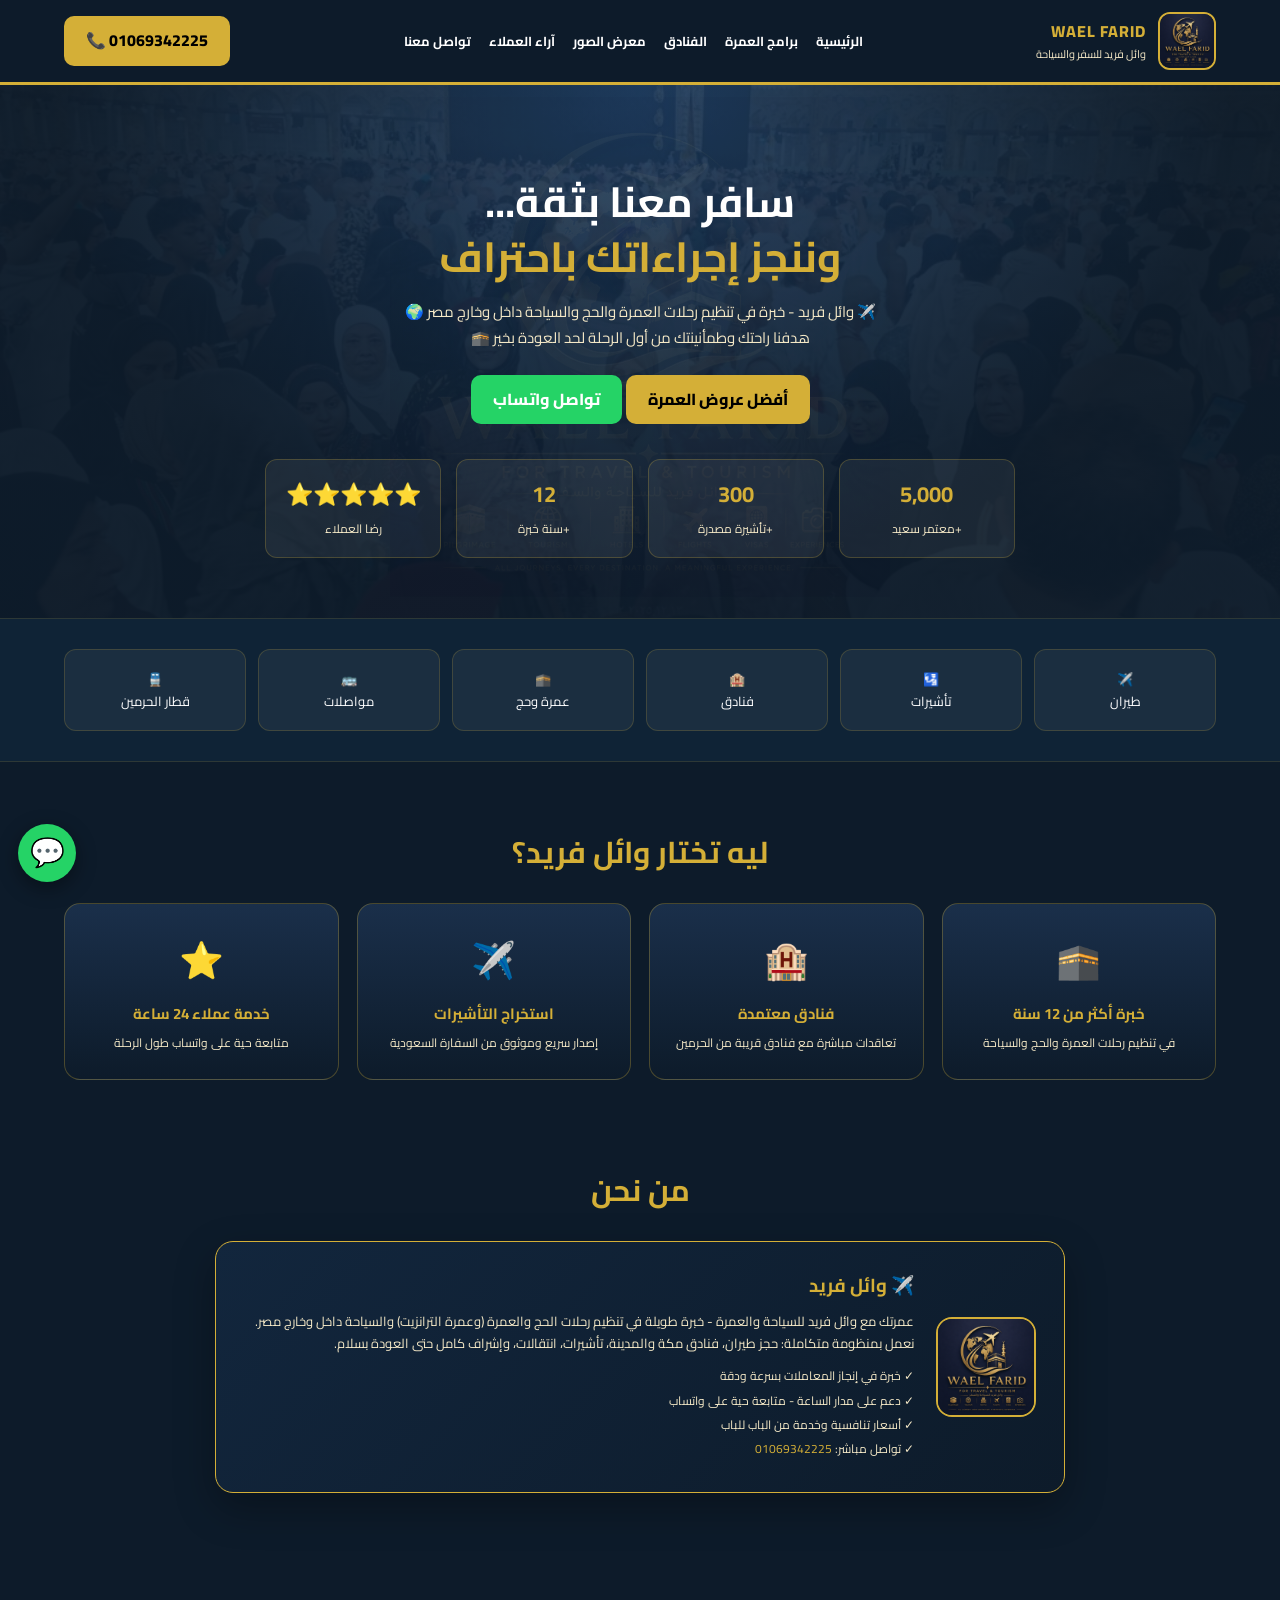
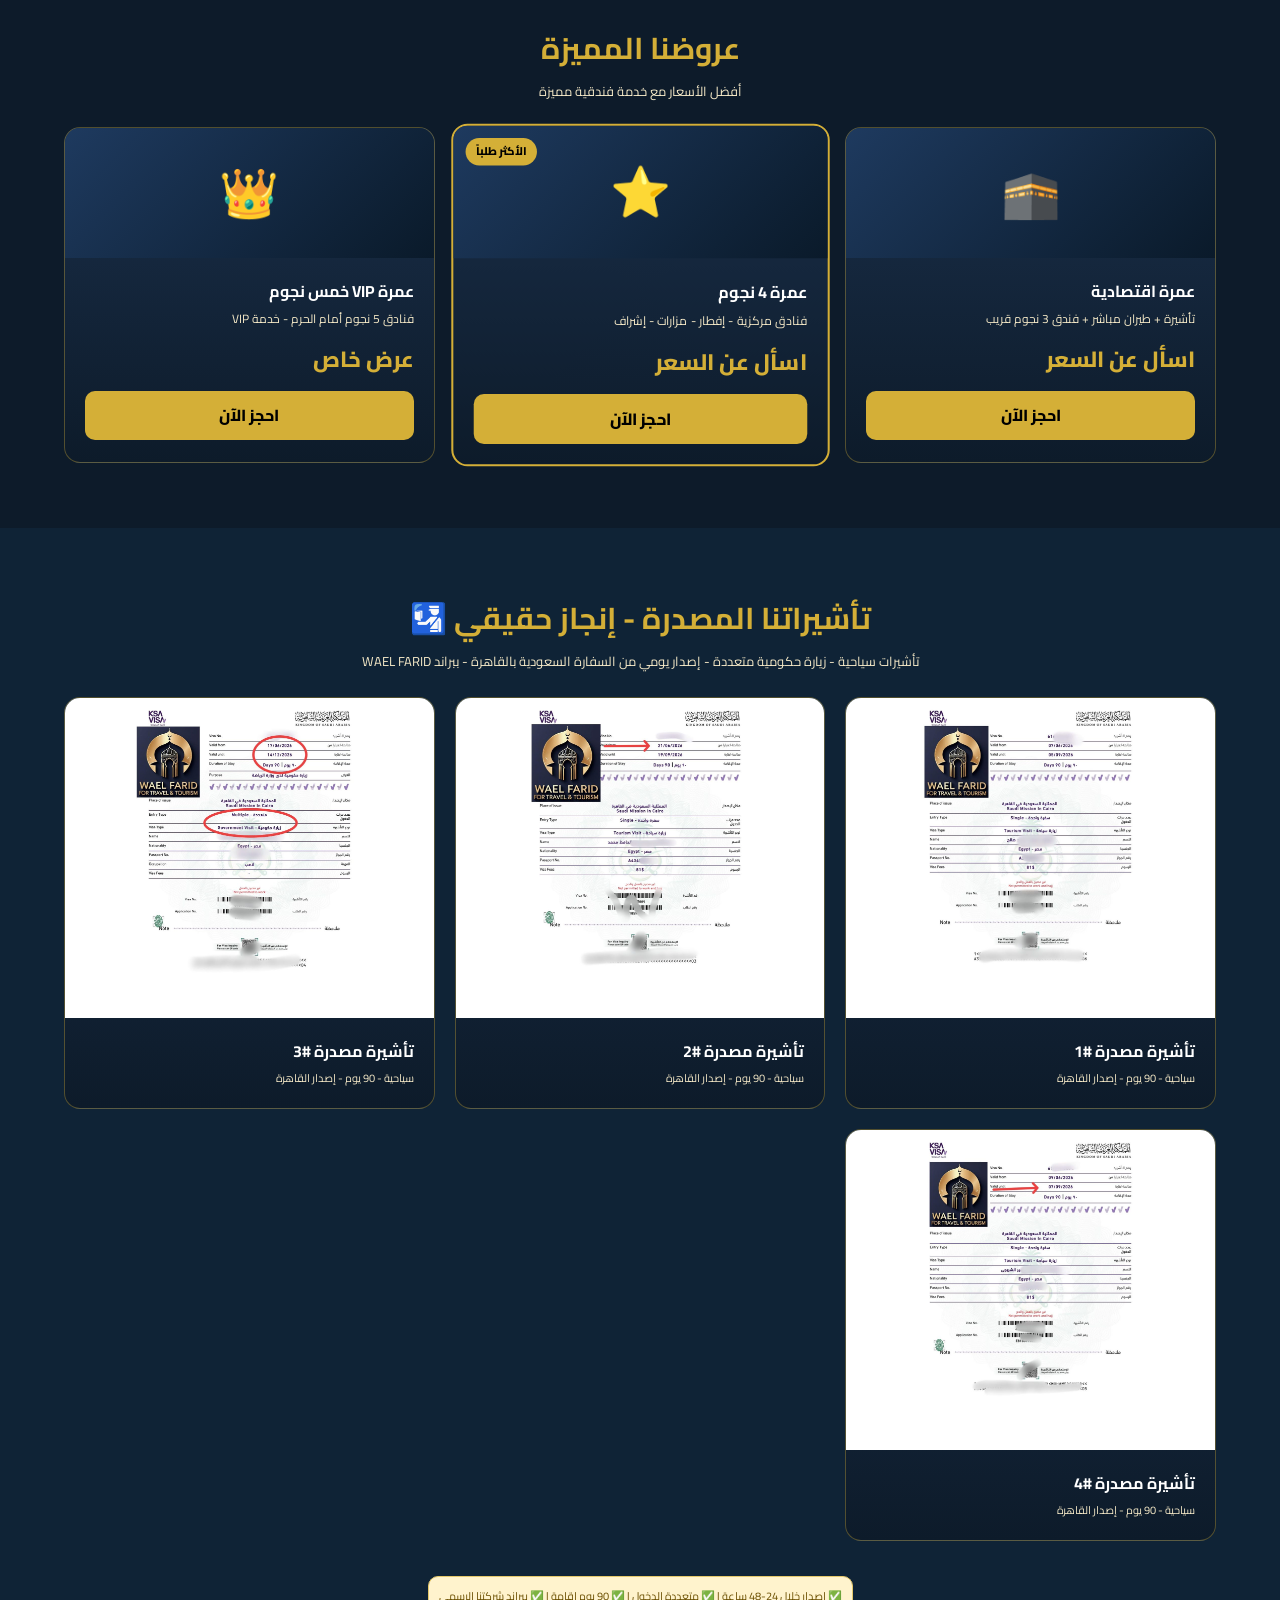
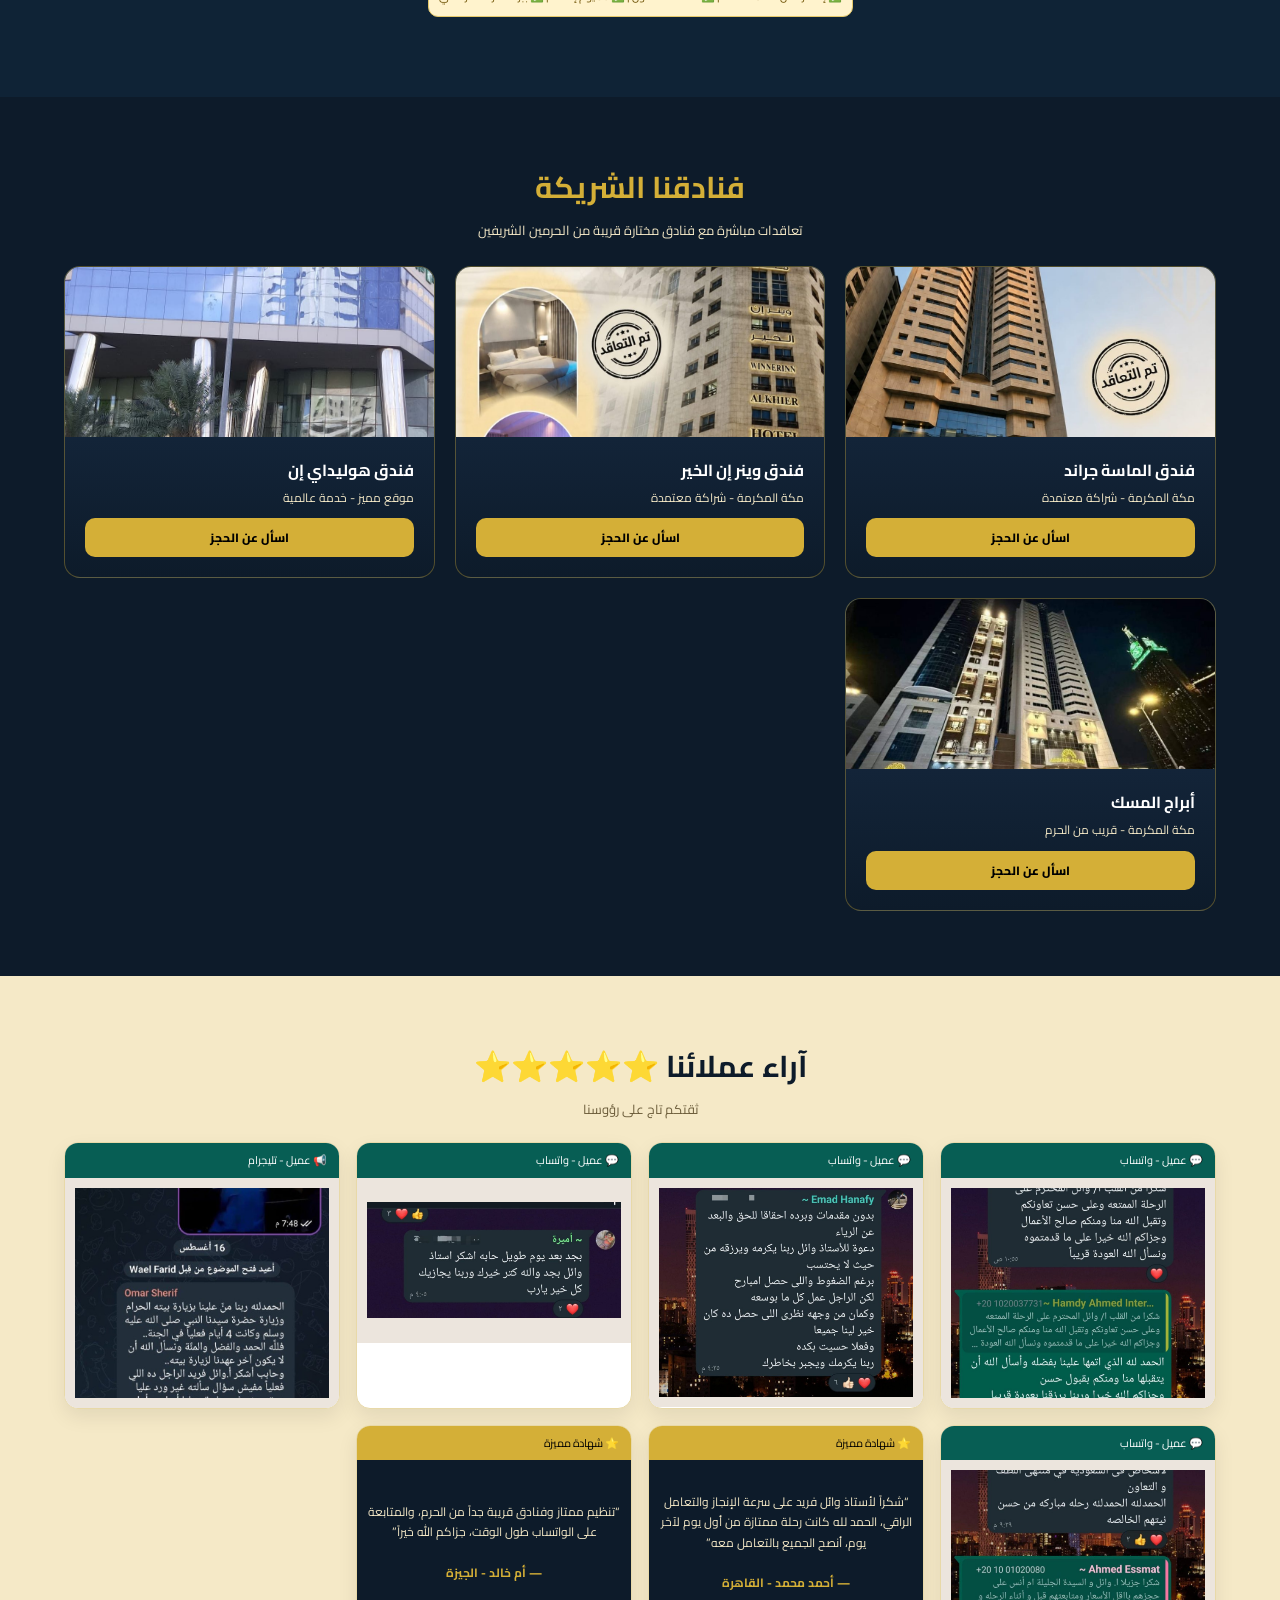
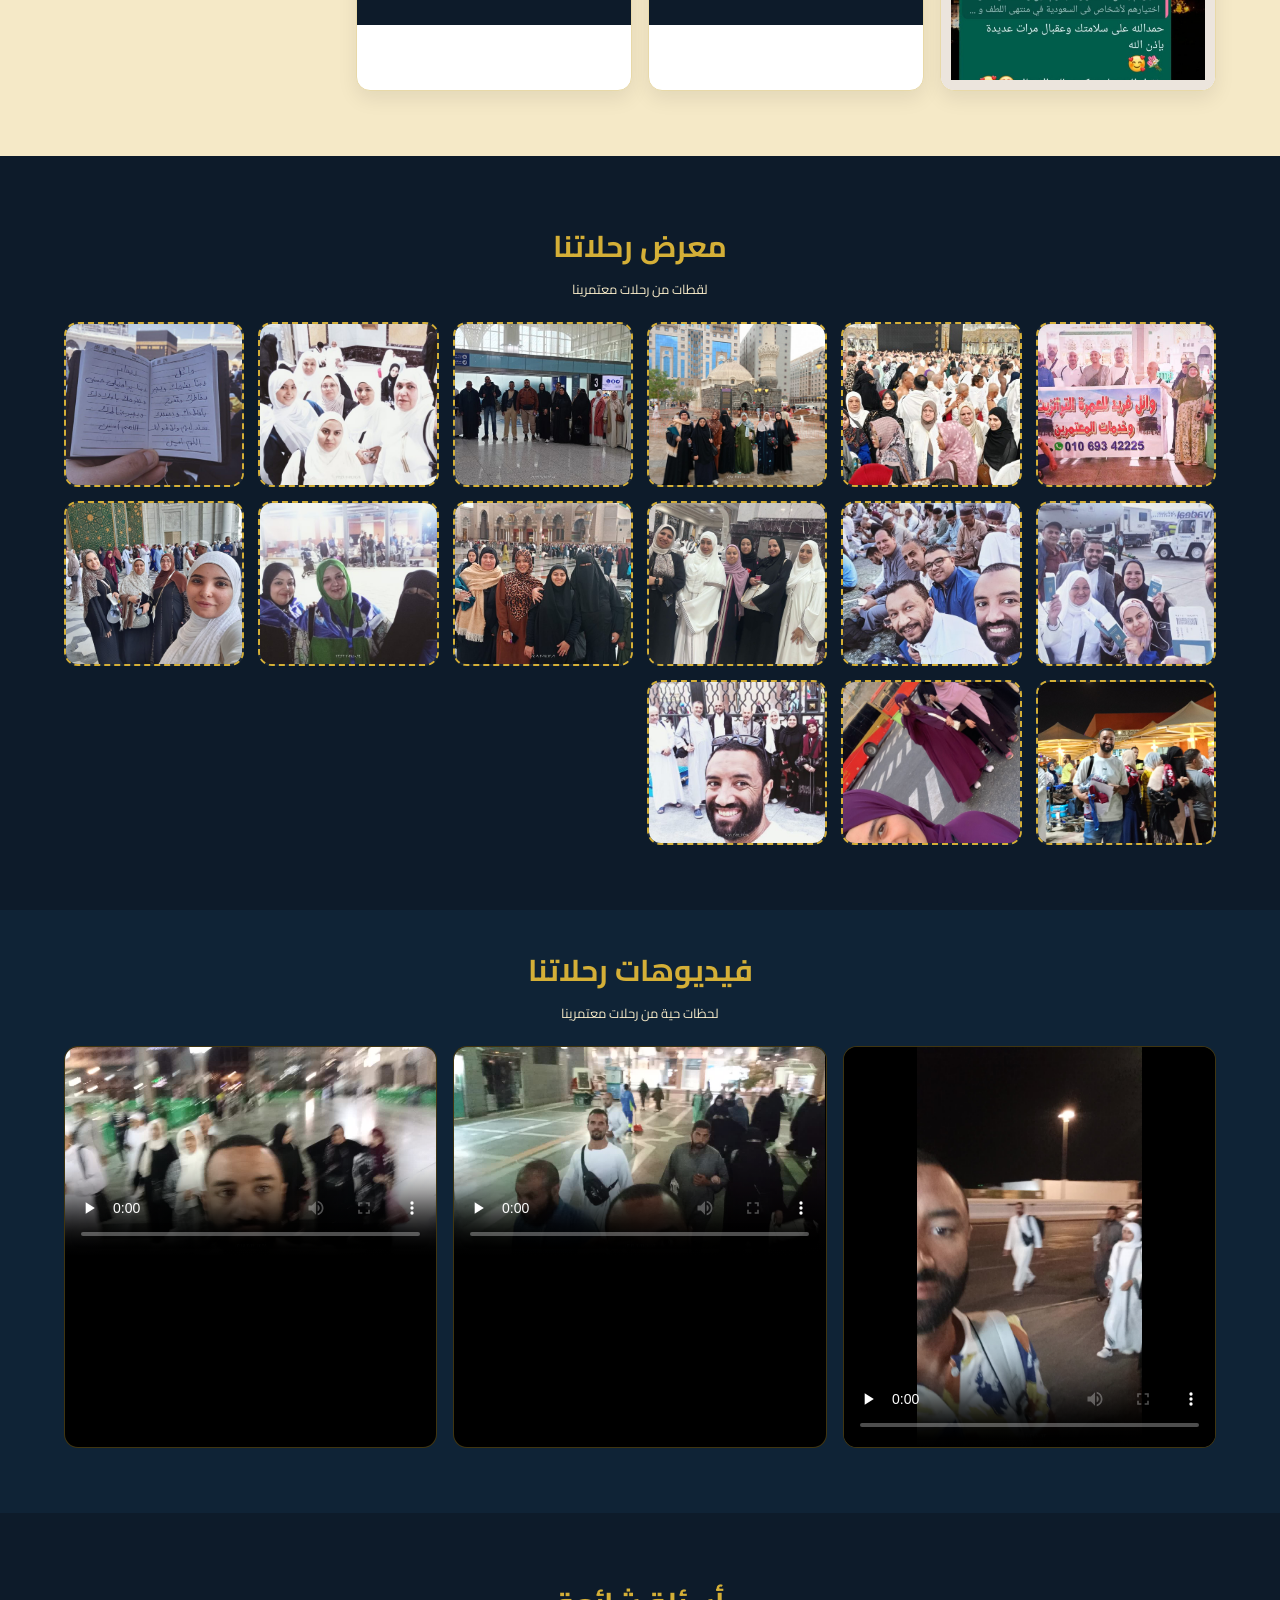
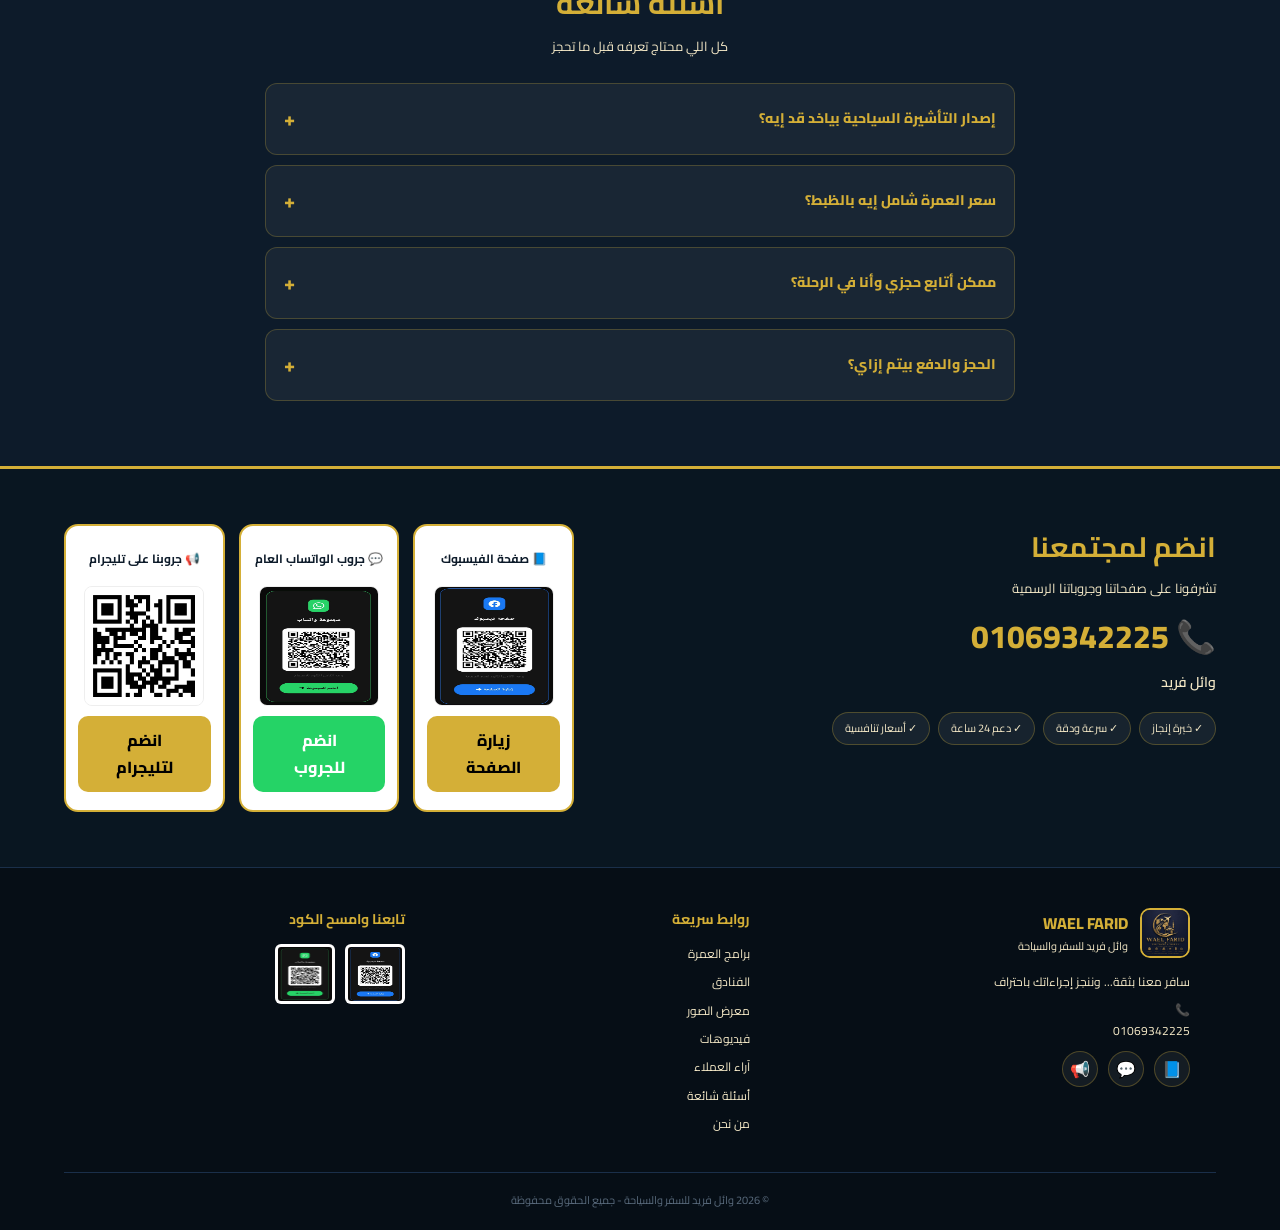
==== commit 9e336c0a: "تعديل للموقع" ====
--- a/index.html
+++ b/index.html
@@ -3,8 +3,9 @@
 <head>
 <meta charset="UTF-8">
 <meta name="viewport" content="width=device-width, initial-scale=1.0">
-<title>وائل فريد للسفر والسياحة - عمرة وحج وتأشيرات سعودية معتمدة</title>
-<meta name="description" content="وائل فريد لخدمات السياحة والعمرة: تأشيرات سياحية سعودية، برامج عمرة وحج، حجز طيران وفنادق قريبة من الحرم، وإشراف كامل من أول الرحلة لحد العودة. تواصل معنا على واتساب.">
+<title>وائل فريد للعمرة والسياحة | حج وعمرة، تأشيرات، وفنادق مكة والمدينة - 01069342225</title>
+<meta name="description" content="عمرتك مع وائل فريد للسياحة والعمرة: تأشيرات سياحية سعودية، حج وعمرة، عمرة ترانزيت، فنادق مكة والمدينة، حجز طيران وانتقالات، وإشراف كامل من أول الرحلة لحد العودة. تواصل معنا: 01069342225.">
+<meta name="keywords" content="وائل فريد للعمرة, وائل فريد للسياحة, عمرتك مع وائل فريد, عمرة ترانزيت, وائل فريد للعمرة الترانزية, حج وعمرة, فنادق مكة والمدينة, تأشيرات سعودية, 01069342225">
 <meta name="theme-color" content="#0D1B2A">
 <link rel="icon" type="image/png" href="favicon.png">
 <link rel="apple-touch-icon" href="favicon.png">
@@ -15,8 +16,8 @@
 <meta property="og:type" content="website">
 <meta property="og:url" content="https://wael-faridtourism.github.io/Wael-Farid-Tourism/">
 <meta property="og:site_name" content="Wael Farid for Travel & Tourism">
-<meta property="og:title" content="وائل فريد للسفر والسياحة - عمرة وحج وتأشيرات">
-<meta property="og:description" content="خبرة في تنظيم رحلات العمرة والحج والسياحة داخل وخارج مصر. تأشيرات، طيران، فنادق قريبة من الحرم، ومتابعة حية على واتساب.">
+<meta property="og:title" content="وائل فريد للعمرة والسياحة - حج وعمرة وتأشيرات وفنادق مكة والمدينة">
+<meta property="og:description" content="عمرتك مع وائل فريد: تأشيرات، حج وعمرة، عمرة ترانزيت، فنادق مكة والمدينة، طيران وانتقالات، ومتابعة حية على واتساب. اتصل: 01069342225.">
 <meta property="og:image" content="https://wael-faridtourism.github.io/Wael-Farid-Tourism/logo.png">
 <meta property="og:locale" content="ar_EG">
 
@@ -28,7 +29,7 @@
   "@context": "https://schema.org",
   "@type": "TravelAgency",
   "name": "Wael Farid for Travel & Tourism",
-  "alternateName": "وائل فريد لخدمات السياحة والعمرة",
+  "alternateName": ["وائل فريد لخدمات السياحة والعمرة", "وائل فريد للعمرة", "وائل فريد للسياحة", "عمرة ترانزيت", "وائل فريد للعمرة الترانزية"],
   "telephone": "+201069342225",
   "areaServed": "EG",
   "priceRange": "EGP",
@@ -68,7 +69,7 @@
 <div class="hero-slide" style="background-image:url('hotel-almasa-grand.jpg')"></div>
 </div>
 <div class="hero-logo-wm"><img src="logo.png" width="500" height="500" alt="" loading="lazy"></div>
-<h1>نسافر معك بثقة...<br><span class="gold">وننجز إجراءاتك باحتراف</span></h1>
+<h1>سافر معنا بثقة...<br><span class="gold">وننجز إجراءاتك باحتراف</span></h1>
 <p class="tagline">✈️ وائل فريد - خبرة في تنظيم رحلات العمرة والحج والسياحة داخل وخارج مصر 🌍<br>هدفنا راحتك وطمأنينتك من أول الرحلة لحد العودة بخير 🕋</p>
 <div class="hero-btns">
 <a class="btn btn-gold" href="#offers">أفضل عروض العمرة</a>
@@ -83,12 +84,12 @@
 </section>
 
 <section class="services-bar">
-<div class="s-card">✈️<br>طيران</div>
-<div class="s-card">🛂<br>تأشيرات</div>
-<div class="s-card">🏨<br>فنادق</div>
-<div class="s-card">🕋<br>عمرة وحج</div>
-<div class="s-card">🚌<br>مواصلات</div>
-<div class="s-card">🚆<br>قطار الحرمين</div>
+<div class="s-card" onclick="openWizard('flights')">✈️<br>طيران</div>
+<div class="s-card" onclick="openWizard('visa')">🛂<br>تأشيرات</div>
+<div class="s-card" onclick="openWizard('hotels')">🏨<br>فنادق</div>
+<div class="s-card" onclick="openWizard('umrah')">🕋<br>عمرة وحج</div>
+<div class="s-card" onclick="openWizard('transfers')">🚌<br>مواصلات</div>
+<div class="s-card" onclick="openWizard('train')">🚆<br>قطار الحرمين</div>
 </section>
 
 <section class="section" id="why" style="padding-bottom:20px">
@@ -107,11 +108,12 @@
 <img src="logo.png" alt="logo" width="100" height="100">
 <div>
 <h3>✈️ وائل فريد</h3>
-<p>خبرة طويلة في تنظيم رحلات العمرة والحج والسياحة داخل وخارج مصر. نعمل بمنظومة متكاملة: حجز طيران، فنادق قريبة من الحرم، تأشيرات، انتقالات، وإشراف كامل حتى العودة بسلام.</p>
+<p>عمرتك مع وائل فريد للسياحة والعمرة - خبرة طويلة في تنظيم رحلات الحج والعمرة (وعمرة الترانزيت) والسياحة داخل وخارج مصر. نعمل بمنظومة متكاملة: حجز طيران، فنادق مكة والمدينة، تأشيرات، انتقالات، وإشراف كامل حتى العودة بسلام.</p>
 <ul class="check-list">
 <li>✓ خبرة في إنجاز المعاملات بسرعة ودقة</li>
 <li>✓ دعم على مدار الساعة - متابعة حية على واتساب</li>
 <li>✓ أسعار تنافسية وخدمة من الباب للباب</li>
+<li>✓ تواصل مباشر: <a href="https://wa.me/201069342225" style="color:var(--gold)">01069342225</a></li>
 </ul>
 </div>
 </div>
@@ -121,9 +123,9 @@
 <h2 class="section-title">عروضنا المميزة</h2>
 <p class="section-sub">أفضل الأسعار مع خدمة فندقية مميزة</p>
 <div class="offers-grid">
-<div class="o-card"><div class="o-top">🕋</div><div class="o-body"><h3>عمرة اقتصادية</h3><p>تأشيرة + طيران مباشر + فندق 3 نجوم قريب</p><div class="price">اسأل عن السعر</div><a class="btn btn-gold full" href="https://wa.me/201069342225?text=عاوز%20عمرة%20اقتصادية">احجز الآن</a></div></div>
-<div class="o-card featured"><div class="badge">الأكثر طلباً</div><div class="o-top">⭐</div><div class="o-body"><h3>عمرة 4 نجوم</h3><p>فنادق مركزية - إفطار - مزارات - إشراف</p><div class="price">اسأل عن السعر</div><a class="btn btn-gold full" href="https://wa.me/201069342225?text=عمرة%204%20نجوم">احجز الآن</a></div></div>
-<div class="o-card"><div class="o-top">👑</div><div class="o-body"><h3>عمرة VIP خمس نجوم</h3><p>فنادق 5 نجوم أمام الحرم - خدمة VIP</p><div class="price">عرض خاص</div><a class="btn btn-gold full" href="https://wa.me/201069342225?text=عمرة%20VIP">احجز الآن</a></div></div>
+<div class="o-card"><div class="o-top">🕋</div><div class="o-body"><h3>عمرة اقتصادية</h3><p>تأشيرة + طيران مباشر + فندق 3 نجوم قريب</p><div class="price">اسأل عن السعر</div><a class="btn btn-gold full" href="javascript:void(0)" onclick="openWizard('umrah',{package:'اقتصادية'})">احجز الآن</a></div></div>
+<div class="o-card featured"><div class="badge">الأكثر طلباً</div><div class="o-top">⭐</div><div class="o-body"><h3>عمرة 4 نجوم</h3><p>فنادق مركزية - إفطار - مزارات - إشراف</p><div class="price">اسأل عن السعر</div><a class="btn btn-gold full" href="javascript:void(0)" onclick="openWizard('umrah',{package:'4 نجوم'})">احجز الآن</a></div></div>
+<div class="o-card"><div class="o-top">👑</div><div class="o-body"><h3>عمرة VIP خمس نجوم</h3><p>فنادق 5 نجوم أمام الحرم - خدمة VIP</p><div class="price">عرض خاص</div><a class="btn btn-gold full" href="javascript:void(0)" onclick="openWizard('umrah',{package:'VIP خمس نجوم'})">احجز الآن</a></div></div>
 </div>
 </section>
 
@@ -145,10 +147,10 @@
 <h2 class="section-title">فنادقنا الشريكة</h2>
 <p class="section-sub">تعاقدات مباشرة مع فنادق مختارة قريبة من الحرمين الشريفين</p>
 <div class="offers-grid">
-<div class="o-card"><div class="o-top" style="padding:0;height:170px;overflow:hidden"><img src="hotel-almasa-grand.jpg" alt="فندق الماسة جراند - مكة المكرمة" loading="lazy" style="width:100%;height:100%;object-fit:cover"></div><div class="o-body"><h3>فندق الماسة جراند</h3><p>مكة المكرمة - شراكة معتمدة</p></div></div>
-<div class="o-card"><div class="o-top" style="padding:0;height:170px;overflow:hidden"><img src="hotel-winner-inn.jpg" alt="فندق وينر إن الخير - مكة المكرمة" loading="lazy" style="width:100%;height:100%;object-fit:cover"></div><div class="o-body"><h3>فندق وينر إن الخير</h3><p>مكة المكرمة - شراكة معتمدة</p></div></div>
-<div class="o-card"><div class="o-top" style="padding:0;height:170px;overflow:hidden"><img src="hotel-holiday-inn.jpg" alt="فندق هوليداي إن - جدة" loading="lazy" style="width:100%;height:100%;object-fit:cover"></div><div class="o-body"><h3>فندق هوليداي إن</h3><p>موقع مميز - خدمة عالمية</p></div></div>
-<div class="o-card"><div class="o-top" style="padding:0;height:170px;overflow:hidden"><img src="hotel-abraj-almisk.jpg" alt="فندق أبراج المسك - مكة المكرمة" loading="lazy" style="width:100%;height:100%;object-fit:cover"></div><div class="o-body"><h3>أبراج المسك</h3><p>مكة المكرمة - قريب من الحرم</p></div></div>
+<div class="o-card"><div class="o-top" style="padding:0;height:170px;overflow:hidden"><img src="hotel-almasa-grand.jpg" alt="فندق الماسة جراند - مكة المكرمة" loading="lazy" style="width:100%;height:100%;object-fit:cover"></div><div class="o-body"><h3>فندق الماسة جراند</h3><p>مكة المكرمة - شراكة معتمدة</p><button class="btn btn-gold full" style="margin-top:10px;font-size:12px;padding:8px" onclick="openWizard('hotels',{hotel:'فندق الماسة جراند'})">اسأل عن الحجز</button></div></div>
+<div class="o-card"><div class="o-top" style="padding:0;height:170px;overflow:hidden"><img src="hotel-winner-inn.jpg" alt="فندق وينر إن الخير - مكة المكرمة" loading="lazy" style="width:100%;height:100%;object-fit:cover"></div><div class="o-body"><h3>فندق وينر إن الخير</h3><p>مكة المكرمة - شراكة معتمدة</p><button class="btn btn-gold full" style="margin-top:10px;font-size:12px;padding:8px" onclick="openWizard('hotels',{hotel:'فندق وينر إن الخير'})">اسأل عن الحجز</button></div></div>
+<div class="o-card"><div class="o-top" style="padding:0;height:170px;overflow:hidden"><img src="hotel-holiday-inn.jpg" alt="فندق هوليداي إن - جدة" loading="lazy" style="width:100%;height:100%;object-fit:cover"></div><div class="o-body"><h3>فندق هوليداي إن</h3><p>موقع مميز - خدمة عالمية</p><button class="btn btn-gold full" style="margin-top:10px;font-size:12px;padding:8px" onclick="openWizard('hotels',{hotel:'فندق هوليداي إن'})">اسأل عن الحجز</button></div></div>
+<div class="o-card"><div class="o-top" style="padding:0;height:170px;overflow:hidden"><img src="hotel-abraj-almisk.jpg" alt="فندق أبراج المسك - مكة المكرمة" loading="lazy" style="width:100%;height:100%;object-fit:cover"></div><div class="o-body"><h3>أبراج المسك</h3><p>مكة المكرمة - قريب من الحرم</p><button class="btn btn-gold full" style="margin-top:10px;font-size:12px;padding:8px" onclick="openWizard('hotels',{hotel:'أبراج المسك'})">اسأل عن الحجز</button></div></div>
 </div>
 </section>
 
@@ -161,6 +163,7 @@
 <div class="t-card" data-slot="t2" onclick="uploadTestimonial(this)"><div class="t-head">💬 عميل - واتساب</div><div class="t-body"><img src="testimonial-2.jpg" alt="رأي عميل - محادثة واتساب" loading="lazy"></div></div>
 <div class="t-card" data-slot="t3" onclick="uploadTestimonial(this)"><div class="t-head">💬 عميل - واتساب</div><div class="t-body"><img src="testimonial-3.jpg" alt="رأي عميلة - محادثة واتساب" loading="lazy"></div></div>
 <div class="t-card" data-slot="t4" onclick="uploadTestimonial(this)"><div class="t-head">📢 عميل - تليجرام</div><div class="t-body"><img src="testimonial-4.jpg" alt="رأي عميل - جروب تليجرام" loading="lazy"></div></div>
+<div class="t-card" data-slot="t5" onclick="uploadTestimonial(this)"><div class="t-head">💬 عميل - واتساب</div><div class="t-body"><img src="testimonial-5.jpg" alt="رأي عميل - محادثة واتساب" loading="lazy"></div></div>
 <div class="t-card featured-test"><div class="t-head" style="background:#D4AF37;color:#000">⭐ شهادة مميزة</div><div class="t-body" style="background:#0D1B2A;color:#F5E9C7"><p>“شكراً لأستاذ وائل فريد على سرعة الإنجاز والتعامل الراقي، الحمد لله كانت رحلة ممتازة من أول يوم لآخر يوم، أنصح الجميع بالتعامل معه”</p><br><strong style="color:#D4AF37">— أحمد محمد - القاهرة</strong></div></div>
 <div class="t-card featured-test"><div class="t-head" style="background:#D4AF37;color:#000">⭐ شهادة مميزة</div><div class="t-body" style="background:#0D1B2A;color:#F5E9C7"><p>“تنظيم ممتاز وفنادق قريبة جداً من الحرم، والمتابعة على الواتساب طول الوقت، جزاكم الله خيراً”</p><br><strong style="color:#D4AF37">— أم خالد - الجيزة</strong></div></div>
 </div>
@@ -183,6 +186,8 @@
 <div class="g-item" data-slot="g11" onclick="uploadGallery(this)"><img src="gallery-terminal-women.jpg" alt="معتمرات في صالة المطار" loading="lazy"></div>
 <div class="g-item" data-slot="g12" onclick="uploadGallery(this)"><img src="gallery-nabawi-door.jpg" alt="معتمرات أمام باب المسجد النبوي" loading="lazy"></div>
 <div class="g-item" data-slot="g13" onclick="uploadGallery(this)"><img src="gallery-wael-airport.jpg" alt="وائل فريد يستقبل المعتمرين في المطار" loading="lazy"></div>
+<div class="g-item" data-slot="g14" onclick="uploadGallery(this)"><img src="gallery-buses-women.jpg" alt="معتمرات في طريقهم للباصات" loading="lazy"></div>
+<div class="g-item" data-slot="g15" onclick="uploadGallery(this)"><img src="gallery-nabawi-group.jpg" alt="مجموعة معتمرين أمام المسجد النبوي" loading="lazy"></div>
 </div>
 <p class="alert-dark admin-only" style="display:none">⚠️ ملاحظة للسيدات: اعمل Blur للوجه قبل الرفع للحفاظ على الخصوصية - هذا يزيد ثقة العملاء</p>
 </section>
@@ -258,7 +263,7 @@
 <div style="font-size:11px">وائل فريد للسفر والسياحة</div>
 </div>
 </div>
-<p style="margin-top:14px">نسافر معك بثقة... وننجز إجراءاتك باحتراف</p>
+<p style="margin-top:14px">سافر معنا بثقة... وننجز إجراءاتك باحتراف</p>
 <p>📞 <a href="https://wa.me/201069342225">01069342225</a></p>
 <div class="footer-social">
 <a href="https://www.facebook.com/share/1EC9vFoRK8/" target="_blank" title="فيسبوك">📘</a>
@@ -296,6 +301,15 @@
 <button class="lightbox-nav lightbox-next" onclick="navLightbox(-1)">›</button>
 </div>
 
+<div class="wizard-overlay" id="wizardOverlay">
+<div class="wizard-box">
+<button class="wizard-close" onclick="closeWizard()">✕</button>
+<div class="wizard-title" id="wizardTitle"></div>
+<div class="wizard-progress" id="wizardProgress"></div>
+<div id="wizardSteps"></div>
+</div>
+</div>
+
 <input type="file" id="fileTestimonial" accept="image/*" style="display:none">
 <input type="file" id="fileGallery" accept="image/*" style="display:none">
 
--- a/style.css
+++ b/style.css
@@ -93,6 +93,30 @@
 .video-grid{display:grid;grid-template-columns:repeat(auto-fit,minmax(260px,1fr));gap:16px;margin-top:22px}
 .video-card{border-radius:14px;overflow:hidden;border:1px solid rgba(212,175,55,.3);background:#000}
 .video-card video{width:100%;display:block;max-height:400px;background:#000}
+
+.services-bar div{cursor:pointer}
+
+.wizard-overlay{position:fixed;inset:0;background:rgba(6,11,17,.85);z-index:600;display:none;align-items:center;justify-content:center;padding:16px}
+.wizard-overlay.open{display:flex}
+.wizard-box{background:linear-gradient(180deg,#16283f,var(--navy));border:1px solid var(--gold);border-radius:18px;max-width:440px;width:100%;padding:28px 24px;position:relative;max-height:90vh;overflow-y:auto}
+.wizard-close{position:absolute;top:14px;left:14px;background:rgba(255,255,255,.08);color:#fff;border:1px solid rgba(212,175,55,.4);width:34px;height:34px;border-radius:50%;cursor:pointer;font-size:16px}
+.wizard-title{color:var(--gold);font-size:19px;font-weight:800;text-align:center;margin-bottom:4px}
+.wizard-progress{text-align:center;color:var(--beige);font-size:11px;margin-bottom:18px}
+.wizard-step{display:none}
+.wizard-step.active{display:block}
+.wizard-step label{display:block;color:var(--beige);font-size:13px;margin-bottom:8px;font-weight:700}
+.wizard-step input,.wizard-step select{width:100%;padding:11px 12px;border-radius:10px;border:1px solid rgba(212,175,55,.3);background:rgba(255,255,255,.06);color:#fff;font-family:inherit;font-size:14px;margin-bottom:6px}
+.wizard-step input::placeholder{color:#8ba0b5}
+.wizard-options{display:flex;flex-wrap:wrap;gap:8px;margin-bottom:6px}
+.wizard-opt{padding:9px 14px;border-radius:20px;border:1px solid rgba(212,175,55,.35);background:rgba(255,255,255,.05);color:var(--beige);font-size:12px;cursor:pointer;transition:.15s}
+.wizard-opt.selected{background:var(--gold);color:#000;font-weight:800;border-color:var(--gold)}
+.wizard-nav{display:flex;gap:10px;margin-top:22px}
+.wizard-nav button{flex:1;padding:11px;border-radius:10px;border:none;font-weight:800;cursor:pointer;font-family:inherit;font-size:13px}
+.wizard-btn-back{background:rgba(255,255,255,.08);color:var(--beige);border:1px solid rgba(255,255,255,.15)!important}
+.wizard-btn-next{background:var(--gold);color:#000}
+.wizard-btn-send{background:var(--green);color:#fff}
+.wizard-summary{background:rgba(255,255,255,.05);border:1px solid rgba(212,175,55,.2);border-radius:12px;padding:14px;font-size:13px;color:var(--beige);line-height:2}
+.wizard-summary b{color:var(--gold)}
 body.admin-mode .t-card[data-slot],body.admin-mode .g-item[data-slot]{outline:1px dashed rgba(212,175,55,.4)}
 
 .why-grid{display:grid;grid-template-columns:repeat(auto-fit,minmax(200px,1fr));gap:18px;margin-top:25px}
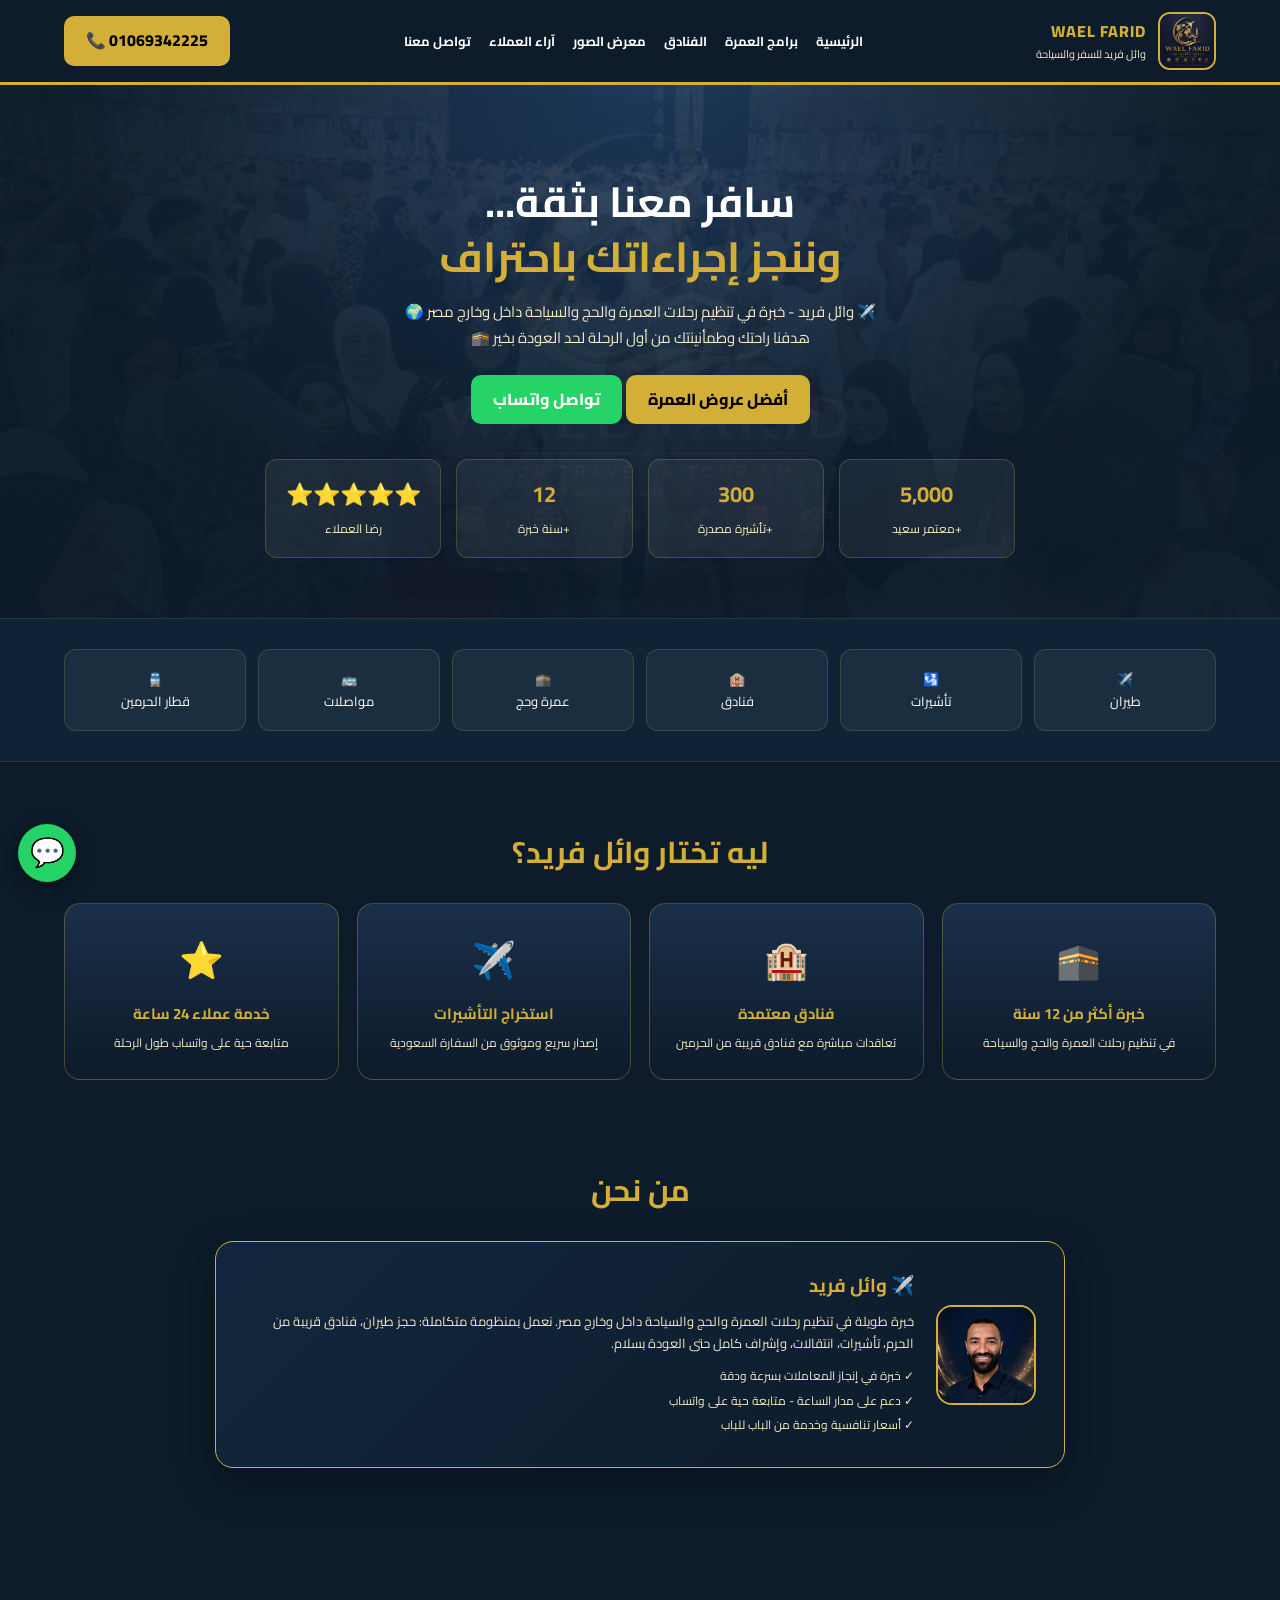
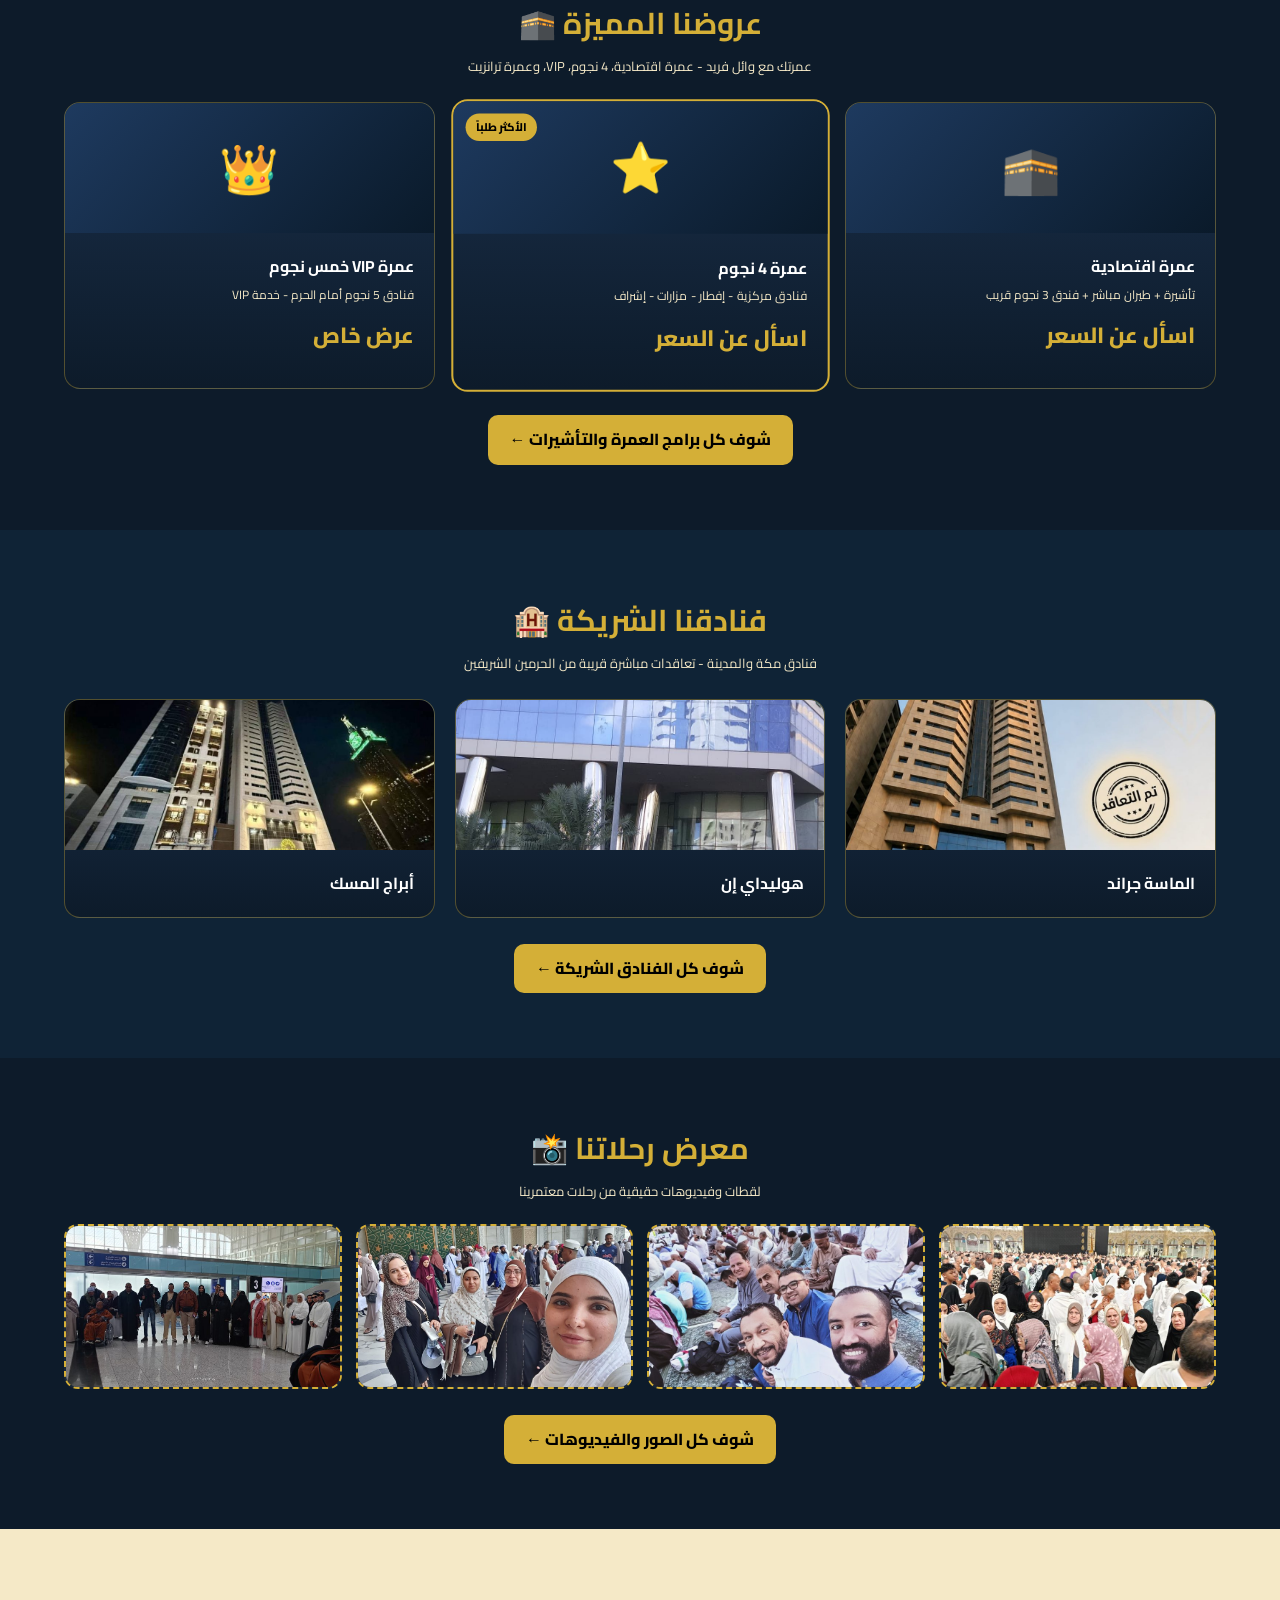
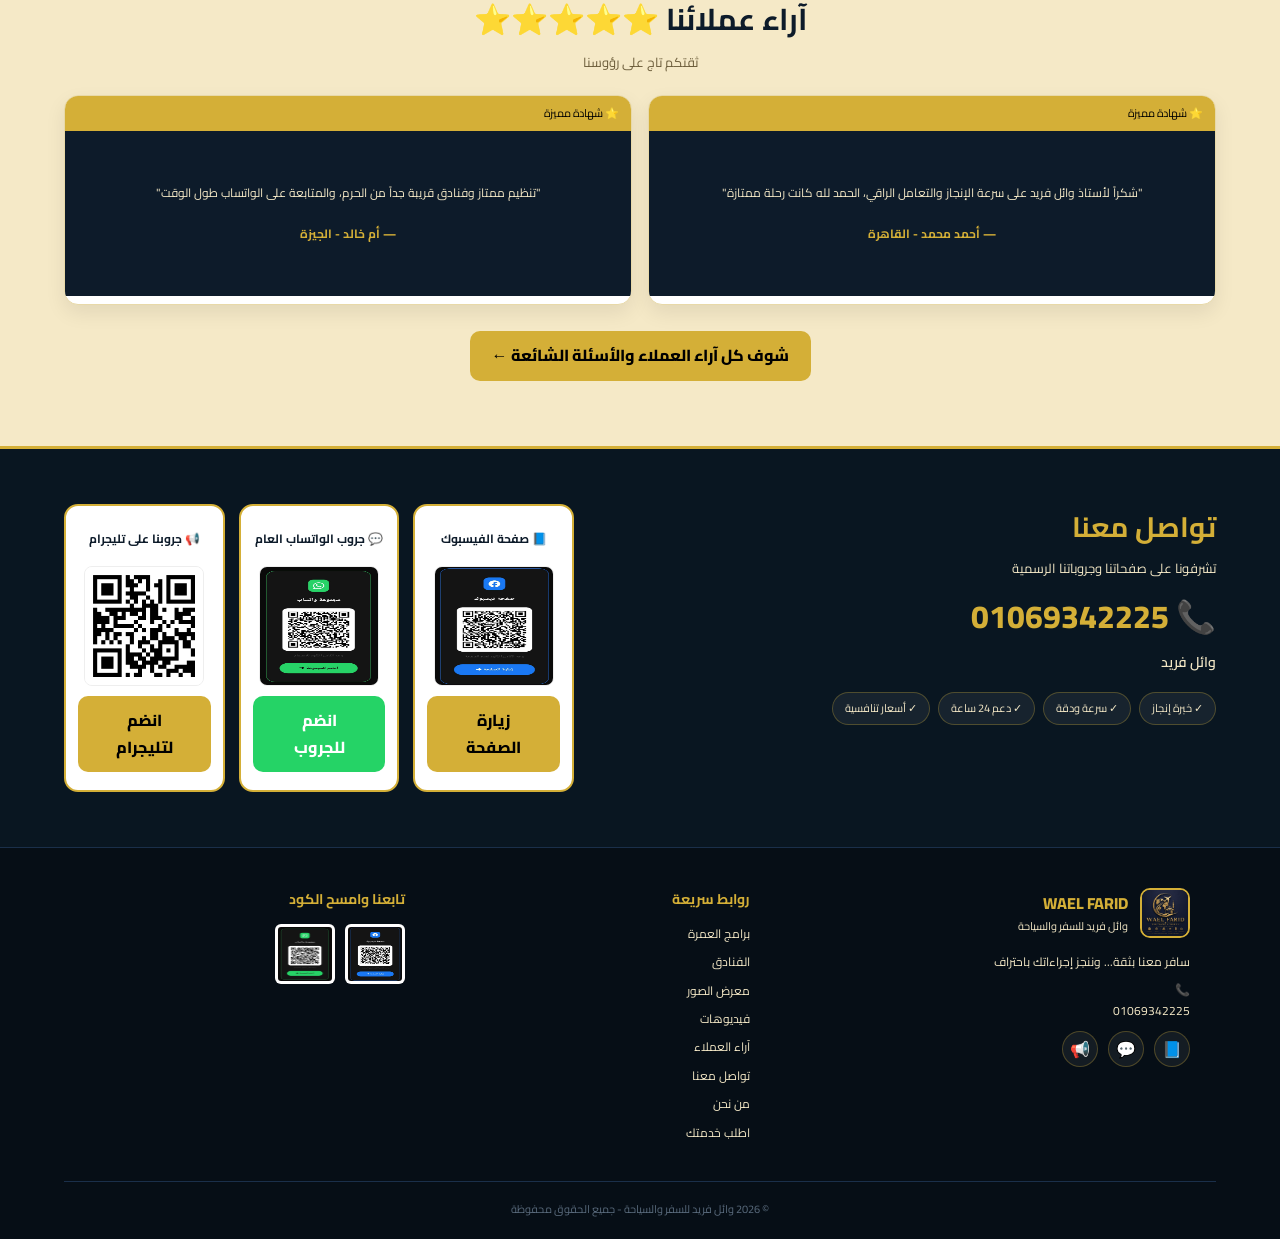
==== commit 6f45bc08: "Add files via upload" ====
--- a/index.html
+++ b/index.html
@@ -3,9 +3,8 @@
 <head>
 <meta charset="UTF-8">
 <meta name="viewport" content="width=device-width, initial-scale=1.0">
-<title>وائل فريد للعمرة والسياحة | حج وعمرة، تأشيرات، وفنادق مكة والمدينة - 01069342225</title>
-<meta name="description" content="عمرتك مع وائل فريد للسياحة والعمرة: تأشيرات سياحية سعودية، حج وعمرة، عمرة ترانزيت، فنادق مكة والمدينة، حجز طيران وانتقالات، وإشراف كامل من أول الرحلة لحد العودة. تواصل معنا: 01069342225.">
-<meta name="keywords" content="وائل فريد للعمرة, وائل فريد للسياحة, عمرتك مع وائل فريد, عمرة ترانزيت, وائل فريد للعمرة الترانزية, حج وعمرة, فنادق مكة والمدينة, تأشيرات سعودية, 01069342225">
+<title>وائل فريد للعمرة والسياحة - عمرتك مع وائل فريد | عمرة ترانزيت وتأشيرات سعودية</title>
+<meta name="description" content="وائل فريد للعمرة ووائل فريد للسياحة: عمرتك مع وائل فريد بثقة - برامج عمرة وحج، عمرة ترانزيت (وائل فريد للعمرة الترانزية)، تأشيرات سياحية سعودية، فنادق مكة والمدينة، حجز طيران وانتقالات. تواصل معنا على واتساب 01069342225.">
 <meta name="theme-color" content="#0D1B2A">
 <link rel="icon" type="image/png" href="favicon.png">
 <link rel="apple-touch-icon" href="favicon.png">
@@ -16,8 +15,8 @@
 <meta property="og:type" content="website">
 <meta property="og:url" content="https://wael-faridtourism.github.io/Wael-Farid-Tourism/">
 <meta property="og:site_name" content="Wael Farid for Travel & Tourism">
-<meta property="og:title" content="وائل فريد للعمرة والسياحة - حج وعمرة وتأشيرات وفنادق مكة والمدينة">
-<meta property="og:description" content="عمرتك مع وائل فريد: تأشيرات، حج وعمرة، عمرة ترانزيت، فنادق مكة والمدينة، طيران وانتقالات، ومتابعة حية على واتساب. اتصل: 01069342225.">
+<meta property="og:title" content="وائل فريد للعمرة والسياحة - عمرتك مع وائل فريد">
+<meta property="og:description" content="عمرة ترانزيت، حج وعمرة، تأشيرات، طيران، فنادق مكة والمدينة، ومتابعة حية على واتساب مع وائل فريد للعمرة الترانزية.">
 <meta property="og:image" content="https://wael-faridtourism.github.io/Wael-Farid-Tourism/logo.png">
 <meta property="og:locale" content="ar_EG">
 
@@ -29,7 +28,7 @@
   "@context": "https://schema.org",
   "@type": "TravelAgency",
   "name": "Wael Farid for Travel & Tourism",
-  "alternateName": ["وائل فريد لخدمات السياحة والعمرة", "وائل فريد للعمرة", "وائل فريد للسياحة", "عمرة ترانزيت", "وائل فريد للعمرة الترانزية"],
+  "alternateName": "وائل فريد لخدمات السياحة والعمرة",
   "telephone": "+201069342225",
   "areaServed": "EG",
   "priceRange": "EGP",
@@ -51,12 +50,12 @@
 </div>
 </div>
 <nav class="nav">
-<a href="#">الرئيسية</a>
-<a href="#offers">برامج العمرة</a>
-<a href="#hotels">الفنادق</a>
-<a href="#gallery">معرض الصور</a>
-<a href="#testimonials">آراء العملاء</a>
-<a href="#contact">تواصل معنا</a>
+<a href="index.html">الرئيسية</a>
+<a href="umrah-programs.html">برامج العمرة</a>
+<a href="hotels.html">الفنادق</a>
+<a href="gallery.html">معرض الصور</a>
+<a href="testimonials.html">آراء العملاء</a>
+<a href="contact.html">تواصل معنا</a>
 </nav>
 <a class="btn btn-gold" href="https://wa.me/201069342225">01069342225 📞</a>
 </header>
@@ -72,7 +71,7 @@
 <h1>سافر معنا بثقة...<br><span class="gold">وننجز إجراءاتك باحتراف</span></h1>
 <p class="tagline">✈️ وائل فريد - خبرة في تنظيم رحلات العمرة والحج والسياحة داخل وخارج مصر 🌍<br>هدفنا راحتك وطمأنينتك من أول الرحلة لحد العودة بخير 🕋</p>
 <div class="hero-btns">
-<a class="btn btn-gold" href="#offers">أفضل عروض العمرة</a>
+<a class="btn btn-gold" href="umrah-programs.html">أفضل عروض العمرة</a>
 <a class="btn btn-green" href="https://wa.me/201069342225">تواصل واتساب</a>
 </div>
 <div class="stats">
@@ -84,12 +83,12 @@
 </section>
 
 <section class="services-bar">
-<div class="s-card" onclick="openWizard('flights')">✈️<br>طيران</div>
-<div class="s-card" onclick="openWizard('visa')">🛂<br>تأشيرات</div>
-<div class="s-card" onclick="openWizard('hotels')">🏨<br>فنادق</div>
-<div class="s-card" onclick="openWizard('umrah')">🕋<br>عمرة وحج</div>
-<div class="s-card" onclick="openWizard('transfers')">🚌<br>مواصلات</div>
-<div class="s-card" onclick="openWizard('train')">🚆<br>قطار الحرمين</div>
+<a class="s-card" href="booking.html?service=flight">✈️<br>طيران</a>
+<a class="s-card" href="booking.html?service=visa">🛂<br>تأشيرات</a>
+<a class="s-card" href="booking.html?service=hotel">🏨<br>فنادق</a>
+<a class="s-card" href="booking.html?service=umrah">🕋<br>عمرة وحج</a>
+<a class="s-card" href="booking.html?service=transport">🚌<br>مواصلات</a>
+<a class="s-card" href="booking.html?service=train">🚆<br>قطار الحرمين</a>
 </section>
 
 <section class="section" id="why" style="padding-bottom:20px">
@@ -105,129 +104,66 @@
 <section class="section" id="about">
 <h2 class="section-title">من نحن</h2>
 <div class="about-card">
-<img src="logo.png" alt="logo" width="100" height="100">
+<img src="wael-profile.jpg" alt="وائل فريد - مؤسس وائل فريد للسفر والسياحة" width="100" height="100" style="object-fit:cover">
 <div>
 <h3>✈️ وائل فريد</h3>
-<p>عمرتك مع وائل فريد للسياحة والعمرة - خبرة طويلة في تنظيم رحلات الحج والعمرة (وعمرة الترانزيت) والسياحة داخل وخارج مصر. نعمل بمنظومة متكاملة: حجز طيران، فنادق مكة والمدينة، تأشيرات، انتقالات، وإشراف كامل حتى العودة بسلام.</p>
+<p>خبرة طويلة في تنظيم رحلات العمرة والحج والسياحة داخل وخارج مصر. نعمل بمنظومة متكاملة: حجز طيران، فنادق قريبة من الحرم، تأشيرات، انتقالات، وإشراف كامل حتى العودة بسلام.</p>
 <ul class="check-list">
 <li>✓ خبرة في إنجاز المعاملات بسرعة ودقة</li>
 <li>✓ دعم على مدار الساعة - متابعة حية على واتساب</li>
 <li>✓ أسعار تنافسية وخدمة من الباب للباب</li>
-<li>✓ تواصل مباشر: <a href="https://wa.me/201069342225" style="color:var(--gold)">01069342225</a></li>
 </ul>
 </div>
 </div>
 </section>
 
 <section class="section" id="offers">
-<h2 class="section-title">عروضنا المميزة</h2>
-<p class="section-sub">أفضل الأسعار مع خدمة فندقية مميزة</p>
+<h2 class="section-title">عروضنا المميزة 🕋</h2>
+<p class="section-sub">عمرتك مع وائل فريد - عمرة اقتصادية، 4 نجوم، VIP، وعمرة ترانزيت</p>
 <div class="offers-grid">
-<div class="o-card"><div class="o-top">🕋</div><div class="o-body"><h3>عمرة اقتصادية</h3><p>تأشيرة + طيران مباشر + فندق 3 نجوم قريب</p><div class="price">اسأل عن السعر</div><a class="btn btn-gold full" href="javascript:void(0)" onclick="openWizard('umrah',{package:'اقتصادية'})">احجز الآن</a></div></div>
-<div class="o-card featured"><div class="badge">الأكثر طلباً</div><div class="o-top">⭐</div><div class="o-body"><h3>عمرة 4 نجوم</h3><p>فنادق مركزية - إفطار - مزارات - إشراف</p><div class="price">اسأل عن السعر</div><a class="btn btn-gold full" href="javascript:void(0)" onclick="openWizard('umrah',{package:'4 نجوم'})">احجز الآن</a></div></div>
-<div class="o-card"><div class="o-top">👑</div><div class="o-body"><h3>عمرة VIP خمس نجوم</h3><p>فنادق 5 نجوم أمام الحرم - خدمة VIP</p><div class="price">عرض خاص</div><a class="btn btn-gold full" href="javascript:void(0)" onclick="openWizard('umrah',{package:'VIP خمس نجوم'})">احجز الآن</a></div></div>
-</div>
-</section>
-
-
-<section class="section" id="visas" style="background:#0f2336">
-<h2 class="section-title">تأشيراتنا المصدرة - إنجاز حقيقي 🛂</h2>
-<p class="section-sub">تأشيرات سياحية - زيارة حكومية متعددة - إصدار يومي من السفارة السعودية بالقاهرة - ببراند WAEL FARID</p>
+<div class="o-card"><div class="o-top">🕋</div><div class="o-body"><h3>عمرة اقتصادية</h3><p>تأشيرة + طيران مباشر + فندق 3 نجوم قريب</p><div class="price">اسأل عن السعر</div></div></div>
+<div class="o-card featured"><div class="badge">الأكثر طلباً</div><div class="o-top">⭐</div><div class="o-body"><h3>عمرة 4 نجوم</h3><p>فنادق مركزية - إفطار - مزارات - إشراف</p><div class="price">اسأل عن السعر</div></div></div>
+<div class="o-card"><div class="o-top">👑</div><div class="o-body"><h3>عمرة VIP خمس نجوم</h3><p>فنادق 5 نجوم أمام الحرم - خدمة VIP</p><div class="price">عرض خاص</div></div></div>
+</div>
+<div style="text-align:center;margin-top:26px"><a class="btn btn-gold" href="umrah-programs.html">شوف كل برامج العمرة والتأشيرات ←</a></div>
+</section>
+
+<section class="section" id="hotels" style="background:#0f2336">
+<h2 class="section-title">فنادقنا الشريكة 🏨</h2>
+<p class="section-sub">فنادق مكة والمدينة - تعاقدات مباشرة قريبة من الحرمين الشريفين</p>
 <div class="offers-grid">
-<div class="o-card"><div class="o-top" style="padding:0;height:320px;overflow:hidden;background:#fff"><img src="visa-sample-1.jpg" alt="نموذج تأشيرة سياحية سعودية مصدرة رقم 1" loading="lazy" style="width:100%;height:100%;object-fit:contain"></div><div class="o-body"><h3>تأشيرة مصدرة #1</h3><p style="color:var(--beige);font-size:11px">سياحية - 90 يوم - إصدار القاهرة</p></div></div>
-<div class="o-card"><div class="o-top" style="padding:0;height:320px;overflow:hidden;background:#fff"><img src="visa-sample-2.jpg" alt="نموذج تأشيرة سياحية سعودية مصدرة رقم 2" loading="lazy" style="width:100%;height:100%;object-fit:contain"></div><div class="o-body"><h3>تأشيرة مصدرة #2</h3><p style="color:var(--beige);font-size:11px">سياحية - 90 يوم - إصدار القاهرة</p></div></div>
-<div class="o-card"><div class="o-top" style="padding:0;height:320px;overflow:hidden;background:#fff"><img src="visa-sample-3.jpg" alt="نموذج تأشيرة سياحية سعودية مصدرة رقم 3" loading="lazy" style="width:100%;height:100%;object-fit:contain"></div><div class="o-body"><h3>تأشيرة مصدرة #3</h3><p style="color:var(--beige);font-size:11px">سياحية - 90 يوم - إصدار القاهرة</p></div></div>
-<div class="o-card"><div class="o-top" style="padding:0;height:320px;overflow:hidden;background:#fff"><img src="visa-sample-4.jpg" alt="نموذج تأشيرة سياحية سعودية مصدرة رقم 4" loading="lazy" style="width:100%;height:100%;object-fit:contain"></div><div class="o-body"><h3>تأشيرة مصدرة #4</h3><p style="color:var(--beige);font-size:11px">سياحية - 90 يوم - إصدار القاهرة</p></div></div>
-
-</div>
-<div style="text-align:center;margin-top:20px"><div class="alert-gold" style="display:inline-block">✅ إصدار خلال 24-48 ساعة | ✅ متعددة الدخول | ✅ 90 يوم إقامة | ✅ ببراند شركتنا الرسمي</div></div>
-</section>
-
-<section class="section" id="hotels">
-<h2 class="section-title">فنادقنا الشريكة</h2>
-<p class="section-sub">تعاقدات مباشرة مع فنادق مختارة قريبة من الحرمين الشريفين</p>
-<div class="offers-grid">
-<div class="o-card"><div class="o-top" style="padding:0;height:170px;overflow:hidden"><img src="hotel-almasa-grand.jpg" alt="فندق الماسة جراند - مكة المكرمة" loading="lazy" style="width:100%;height:100%;object-fit:cover"></div><div class="o-body"><h3>فندق الماسة جراند</h3><p>مكة المكرمة - شراكة معتمدة</p><button class="btn btn-gold full" style="margin-top:10px;font-size:12px;padding:8px" onclick="openWizard('hotels',{hotel:'فندق الماسة جراند'})">اسأل عن الحجز</button></div></div>
-<div class="o-card"><div class="o-top" style="padding:0;height:170px;overflow:hidden"><img src="hotel-winner-inn.jpg" alt="فندق وينر إن الخير - مكة المكرمة" loading="lazy" style="width:100%;height:100%;object-fit:cover"></div><div class="o-body"><h3>فندق وينر إن الخير</h3><p>مكة المكرمة - شراكة معتمدة</p><button class="btn btn-gold full" style="margin-top:10px;font-size:12px;padding:8px" onclick="openWizard('hotels',{hotel:'فندق وينر إن الخير'})">اسأل عن الحجز</button></div></div>
-<div class="o-card"><div class="o-top" style="padding:0;height:170px;overflow:hidden"><img src="hotel-holiday-inn.jpg" alt="فندق هوليداي إن - جدة" loading="lazy" style="width:100%;height:100%;object-fit:cover"></div><div class="o-body"><h3>فندق هوليداي إن</h3><p>موقع مميز - خدمة عالمية</p><button class="btn btn-gold full" style="margin-top:10px;font-size:12px;padding:8px" onclick="openWizard('hotels',{hotel:'فندق هوليداي إن'})">اسأل عن الحجز</button></div></div>
-<div class="o-card"><div class="o-top" style="padding:0;height:170px;overflow:hidden"><img src="hotel-abraj-almisk.jpg" alt="فندق أبراج المسك - مكة المكرمة" loading="lazy" style="width:100%;height:100%;object-fit:cover"></div><div class="o-body"><h3>أبراج المسك</h3><p>مكة المكرمة - قريب من الحرم</p><button class="btn btn-gold full" style="margin-top:10px;font-size:12px;padding:8px" onclick="openWizard('hotels',{hotel:'أبراج المسك'})">اسأل عن الحجز</button></div></div>
-</div>
+<div class="o-card"><div class="o-top" style="padding:0;height:150px;overflow:hidden"><img src="hotel-almasa-grand.jpg" alt="فندق الماسة جراند - مكة المكرمة" loading="lazy" style="width:100%;height:100%;object-fit:cover"></div><div class="o-body"><h3>الماسة جراند</h3></div></div>
+<div class="o-card"><div class="o-top" style="padding:0;height:150px;overflow:hidden"><img src="hotel-holiday-inn.jpg" alt="فندق هوليداي إن - جدة" loading="lazy" style="width:100%;height:100%;object-fit:cover"></div><div class="o-body"><h3>هوليداي إن</h3></div></div>
+<div class="o-card"><div class="o-top" style="padding:0;height:150px;overflow:hidden"><img src="hotel-abraj-almisk.jpg" alt="فندق أبراج المسك - مكة المكرمة" loading="lazy" style="width:100%;height:100%;object-fit:cover"></div><div class="o-body"><h3>أبراج المسك</h3></div></div>
+</div>
+<div style="text-align:center;margin-top:26px"><a class="btn btn-gold" href="hotels.html">شوف كل الفنادق الشريكة ←</a></div>
+</section>
+
+<section class="section" id="gallery">
+<h2 class="section-title">معرض رحلاتنا 📸</h2>
+<p class="section-sub">لقطات وفيديوهات حقيقية من رحلات معتمرينا</p>
+<div class="gallery-grid">
+<div class="g-item"><img src="gallery-crowd.jpg" alt="معتمرين أمام الكعبة المشرفة" loading="lazy"></div>
+<div class="g-item"><img src="gallery-haram-men.jpg" alt="معتمرين داخل المسجد الحرام" loading="lazy"></div>
+<div class="g-item"><img src="gallery-nabawi-door.jpg" alt="معتمرات أمام باب المسجد النبوي" loading="lazy"></div>
+<div class="g-item"><img src="gallery-airport.jpg" alt="معتمرين وائل فريد في المطار" loading="lazy"></div>
+</div>
+<div style="text-align:center;margin-top:26px"><a class="btn btn-gold" href="gallery.html">شوف كل الصور والفيديوهات ←</a></div>
 </section>
 
 <section class="testimonials" id="testimonials">
 <h2 class="section-title dark">آراء عملائنا ⭐⭐⭐⭐⭐</h2>
 <p class="section-sub dark">ثقتكم تاج على رؤوسنا</p>
-<div class="alert-gold admin-only" style="display:none">💡 وضع التعديل: اضغط على أي مربع لرفع سكرين شوت. غطّي رقم العميل وآخر اسم قبل الرفع للحفاظ على الخصوصية</div>
-<div class="t-grid" id="tGrid">
-<div class="t-card" data-slot="t1" onclick="uploadTestimonial(this)"><div class="t-head">💬 عميل - واتساب</div><div class="t-body"><img src="testimonial-1.jpg" alt="رأي عميل - محادثة واتساب" loading="lazy"></div></div>
-<div class="t-card" data-slot="t2" onclick="uploadTestimonial(this)"><div class="t-head">💬 عميل - واتساب</div><div class="t-body"><img src="testimonial-2.jpg" alt="رأي عميل - محادثة واتساب" loading="lazy"></div></div>
-<div class="t-card" data-slot="t3" onclick="uploadTestimonial(this)"><div class="t-head">💬 عميل - واتساب</div><div class="t-body"><img src="testimonial-3.jpg" alt="رأي عميلة - محادثة واتساب" loading="lazy"></div></div>
-<div class="t-card" data-slot="t4" onclick="uploadTestimonial(this)"><div class="t-head">📢 عميل - تليجرام</div><div class="t-body"><img src="testimonial-4.jpg" alt="رأي عميل - جروب تليجرام" loading="lazy"></div></div>
-<div class="t-card" data-slot="t5" onclick="uploadTestimonial(this)"><div class="t-head">💬 عميل - واتساب</div><div class="t-body"><img src="testimonial-5.jpg" alt="رأي عميل - محادثة واتساب" loading="lazy"></div></div>
-<div class="t-card featured-test"><div class="t-head" style="background:#D4AF37;color:#000">⭐ شهادة مميزة</div><div class="t-body" style="background:#0D1B2A;color:#F5E9C7"><p>“شكراً لأستاذ وائل فريد على سرعة الإنجاز والتعامل الراقي، الحمد لله كانت رحلة ممتازة من أول يوم لآخر يوم، أنصح الجميع بالتعامل معه”</p><br><strong style="color:#D4AF37">— أحمد محمد - القاهرة</strong></div></div>
-<div class="t-card featured-test"><div class="t-head" style="background:#D4AF37;color:#000">⭐ شهادة مميزة</div><div class="t-body" style="background:#0D1B2A;color:#F5E9C7"><p>“تنظيم ممتاز وفنادق قريبة جداً من الحرم، والمتابعة على الواتساب طول الوقت، جزاكم الله خيراً”</p><br><strong style="color:#D4AF37">— أم خالد - الجيزة</strong></div></div>
-</div>
-</section>
-
-<section class="section" id="gallery">
-<h2 class="section-title">معرض رحلاتنا</h2>
-<p class="section-sub">لقطات من رحلات معتمرينا</p>
-<div class="gallery-grid" id="galleryGrid">
-<div class="g-item" data-slot="g1" onclick="uploadGallery(this)"><img src="gallery-banner.jpg" alt="مجموعة معتمرين مع بانر وائل فريد" loading="lazy"></div>
-<div class="g-item" data-slot="g2" onclick="uploadGallery(this)"><img src="gallery-crowd.jpg" alt="معتمرين أمام الكعبة المشرفة" loading="lazy"></div>
-<div class="g-item" data-slot="g3" onclick="uploadGallery(this)"><img src="gallery-mazarat.jpg" alt="زيارة مزارات المدينة المنورة" loading="lazy"></div>
-<div class="g-item" data-slot="g4" onclick="uploadGallery(this)"><img src="gallery-airport.jpg" alt="معتمرين وائل فريد في المطار" loading="lazy"></div>
-<div class="g-item" data-slot="g5" onclick="uploadGallery(this)"><img src="gallery-group.jpg" alt="صورة جماعية لمعتمرين وائل فريد" loading="lazy"></div>
-<div class="g-item" data-slot="g6" onclick="uploadGallery(this)"><img src="gallery-dua.jpg" alt="لحظة دعاء أمام الكعبة المشرفة" loading="lazy"></div>
-<div class="g-item" data-slot="g7" onclick="uploadGallery(this)"><img src="gallery-airport2.jpg" alt="معتمرين وائل فريد في المطار بجوازات السفر" loading="lazy"></div>
-<div class="g-item" data-slot="g8" onclick="uploadGallery(this)"><img src="gallery-haram-men.jpg" alt="معتمرين داخل المسجد الحرام" loading="lazy"></div>
-<div class="g-item" data-slot="g9" onclick="uploadGallery(this)"><img src="gallery-haram-women.jpg" alt="معتمرات داخل المسجد الحرام" loading="lazy"></div>
-<div class="g-item" data-slot="g10" onclick="uploadGallery(this)"><img src="gallery-nabawi-women.jpg" alt="معتمرات أمام المسجد النبوي" loading="lazy"></div>
-<div class="g-item" data-slot="g11" onclick="uploadGallery(this)"><img src="gallery-terminal-women.jpg" alt="معتمرات في صالة المطار" loading="lazy"></div>
-<div class="g-item" data-slot="g12" onclick="uploadGallery(this)"><img src="gallery-nabawi-door.jpg" alt="معتمرات أمام باب المسجد النبوي" loading="lazy"></div>
-<div class="g-item" data-slot="g13" onclick="uploadGallery(this)"><img src="gallery-wael-airport.jpg" alt="وائل فريد يستقبل المعتمرين في المطار" loading="lazy"></div>
-<div class="g-item" data-slot="g14" onclick="uploadGallery(this)"><img src="gallery-buses-women.jpg" alt="معتمرات في طريقهم للباصات" loading="lazy"></div>
-<div class="g-item" data-slot="g15" onclick="uploadGallery(this)"><img src="gallery-nabawi-group.jpg" alt="مجموعة معتمرين أمام المسجد النبوي" loading="lazy"></div>
-</div>
-<p class="alert-dark admin-only" style="display:none">⚠️ ملاحظة للسيدات: اعمل Blur للوجه قبل الرفع للحفاظ على الخصوصية - هذا يزيد ثقة العملاء</p>
-</section>
-
-<section class="section" id="videos" style="background:#0f2336;padding-top:35px">
-<h2 class="section-title">فيديوهات رحلاتنا</h2>
-<p class="section-sub">لحظات حية من رحلات معتمرينا</p>
-<div class="video-grid">
-<div class="video-card"><video controls preload="none" poster="video-poster-1.jpg"><source src="video-clip-1.mp4" type="video/mp4"></video></div>
-<div class="video-card"><video controls preload="none" poster="video-poster-2.jpg"><source src="video-clip-2.mp4" type="video/mp4"></video></div>
-<div class="video-card"><video controls preload="none" poster="video-poster-3.jpg"><source src="video-clip-3.mp4" type="video/mp4"></video></div>
-</div>
-</section>
-
-<section class="section" id="faq">
-<h2 class="section-title">أسئلة شائعة</h2>
-<p class="section-sub">كل اللي محتاج تعرفه قبل ما تحجز</p>
-<div class="faq-list">
-<details class="faq-item">
-<summary>إصدار التأشيرة السياحية بياخد قد إيه؟</summary>
-<p>عادة بتتصدر خلال 24-48 ساعة من استلام الأوراق كاملة، والتأشيرة متعددة الدخول ومدة الإقامة فيها 90 يوم.</p>
-</details>
-<details class="faq-item">
-<summary>سعر العمرة شامل إيه بالظبط؟</summary>
-<p>الباقة الاقتصادية شاملة التأشيرة والطيران المباشر والفندق. الباقات الأعلى (4 و5 نجوم) الأسعار بتختلف حسب موسم السفر وموقع الفندق من الحرم، وبنبعتلك السعر التفصيلي على واتساب بمجرد ما تحدد الباقة والتاريخ.</p>
-</details>
-<details class="faq-item">
-<summary>ممكن أتابع حجزي وأنا في الرحلة؟</summary>
-<p>أيوه، فيه متابعة حية على واتساب من أول لحظة سفر لحد رجوعك بسلامة، وفريقنا موجود لأي طارئ على مدار الرحلة.</p>
-</details>
-<details class="faq-item">
-<summary>الحجز والدفع بيتم إزاي؟</summary>
-<p>تواصل معانا على واتساب، بنأكد التفاصيل والسعر النهائي، وبعدين بيتم الحجز الرسمي بعد الاتفاق على طريقة الدفع.</p>
-</details>
-</div>
+<div class="t-grid">
+<div class="t-card featured-test"><div class="t-head" style="background:#D4AF37;color:#000">⭐ شهادة مميزة</div><div class="t-body" style="background:#0D1B2A;color:#F5E9C7"><p>"شكراً لأستاذ وائل فريد على سرعة الإنجاز والتعامل الراقي، الحمد لله كانت رحلة ممتازة"</p><br><strong style="color:#D4AF37">— أحمد محمد - القاهرة</strong></div></div>
+<div class="t-card featured-test"><div class="t-head" style="background:#D4AF37;color:#000">⭐ شهادة مميزة</div><div class="t-body" style="background:#0D1B2A;color:#F5E9C7"><p>"تنظيم ممتاز وفنادق قريبة جداً من الحرم، والمتابعة على الواتساب طول الوقت"</p><br><strong style="color:#D4AF37">— أم خالد - الجيزة</strong></div></div>
+</div>
+<div style="text-align:center;margin-top:26px"><a class="btn btn-gold" href="testimonials.html">شوف كل آراء العملاء والأسئلة الشائعة ←</a></div>
 </section>
 
 <section class="qr-section" id="contact">
 <div class="qr-info">
-<h2 class="gold">انضم لمجتمعنا</h2>
+<h2 class="gold">تواصل معنا</h2>
 <p>تشرفونا على صفحاتنا وجروباتنا الرسمية</p>
 <div class="big-phone">📞 01069342225<br><small>وائل فريد</small></div>
 <div class="trust-badges">
@@ -273,13 +209,14 @@
 </div>
 <div class="footer-col">
 <h4>روابط سريعة</h4>
-<a href="#offers">برامج العمرة</a>
-<a href="#hotels">الفنادق</a>
-<a href="#gallery">معرض الصور</a>
-<a href="#videos">فيديوهات</a>
-<a href="#testimonials">آراء العملاء</a>
-<a href="#faq">أسئلة شائعة</a>
+<a href="umrah-programs.html">برامج العمرة</a>
+<a href="hotels.html">الفنادق</a>
+<a href="gallery.html">معرض الصور</a>
+<a href="gallery.html#videos">فيديوهات</a>
+<a href="testimonials.html">آراء العملاء</a>
+<a href="contact.html">تواصل معنا</a>
 <a href="about.html">من نحن</a>
+<a href="booking.html">اطلب خدمتك</a>
 </div>
 <div class="footer-col">
 <h4>تابعنا وامسح الكود</h4>
@@ -301,15 +238,6 @@
 <button class="lightbox-nav lightbox-next" onclick="navLightbox(-1)">›</button>
 </div>
 
-<div class="wizard-overlay" id="wizardOverlay">
-<div class="wizard-box">
-<button class="wizard-close" onclick="closeWizard()">✕</button>
-<div class="wizard-title" id="wizardTitle"></div>
-<div class="wizard-progress" id="wizardProgress"></div>
-<div id="wizardSteps"></div>
-</div>
-</div>
-
 <input type="file" id="fileTestimonial" accept="image/*" style="display:none">
 <input type="file" id="fileGallery" accept="image/*" style="display:none">
 
--- a/style.css
+++ b/style.css
@@ -33,8 +33,8 @@
 .stat b{display:block;color:var(--gold);font-size:22px}
 .stat span{font-size:12px;color:var(--beige)}
 .services-bar{display:grid;grid-template-columns:repeat(auto-fit,minmax(120px,1fr));gap:12px;padding:30px 5%;background:#0f2336;border-top:1px solid rgba(212,175,55,.15);border-bottom:1px solid rgba(212,175,55,.15)}
-.services-bar div{background:rgba(255,255,255,.05);border:1px solid rgba(212,175,55,.2);padding:18px;border-radius:12px;text-align:center;font-size:13px;transition:.2s}
-.services-bar div:hover{background:rgba(212,175,55,.1);transform:translateY(-2px)}
+.services-bar .s-card{background:rgba(255,255,255,.05);border:1px solid rgba(212,175,55,.2);padding:18px;border-radius:12px;text-align:center;font-size:13px;transition:.2s;color:#fff;display:block}
+.services-bar .s-card:hover{background:rgba(212,175,55,.1);transform:translateY(-2px);border-color:var(--gold)}
 .section{padding:65px 5%}
 .section-title{text-align:center;color:var(--gold);font-size:30px}
 .section-title.dark{color:var(--navy)}
@@ -93,30 +93,6 @@
 .video-grid{display:grid;grid-template-columns:repeat(auto-fit,minmax(260px,1fr));gap:16px;margin-top:22px}
 .video-card{border-radius:14px;overflow:hidden;border:1px solid rgba(212,175,55,.3);background:#000}
 .video-card video{width:100%;display:block;max-height:400px;background:#000}
-
-.services-bar div{cursor:pointer}
-
-.wizard-overlay{position:fixed;inset:0;background:rgba(6,11,17,.85);z-index:600;display:none;align-items:center;justify-content:center;padding:16px}
-.wizard-overlay.open{display:flex}
-.wizard-box{background:linear-gradient(180deg,#16283f,var(--navy));border:1px solid var(--gold);border-radius:18px;max-width:440px;width:100%;padding:28px 24px;position:relative;max-height:90vh;overflow-y:auto}
-.wizard-close{position:absolute;top:14px;left:14px;background:rgba(255,255,255,.08);color:#fff;border:1px solid rgba(212,175,55,.4);width:34px;height:34px;border-radius:50%;cursor:pointer;font-size:16px}
-.wizard-title{color:var(--gold);font-size:19px;font-weight:800;text-align:center;margin-bottom:4px}
-.wizard-progress{text-align:center;color:var(--beige);font-size:11px;margin-bottom:18px}
-.wizard-step{display:none}
-.wizard-step.active{display:block}
-.wizard-step label{display:block;color:var(--beige);font-size:13px;margin-bottom:8px;font-weight:700}
-.wizard-step input,.wizard-step select{width:100%;padding:11px 12px;border-radius:10px;border:1px solid rgba(212,175,55,.3);background:rgba(255,255,255,.06);color:#fff;font-family:inherit;font-size:14px;margin-bottom:6px}
-.wizard-step input::placeholder{color:#8ba0b5}
-.wizard-options{display:flex;flex-wrap:wrap;gap:8px;margin-bottom:6px}
-.wizard-opt{padding:9px 14px;border-radius:20px;border:1px solid rgba(212,175,55,.35);background:rgba(255,255,255,.05);color:var(--beige);font-size:12px;cursor:pointer;transition:.15s}
-.wizard-opt.selected{background:var(--gold);color:#000;font-weight:800;border-color:var(--gold)}
-.wizard-nav{display:flex;gap:10px;margin-top:22px}
-.wizard-nav button{flex:1;padding:11px;border-radius:10px;border:none;font-weight:800;cursor:pointer;font-family:inherit;font-size:13px}
-.wizard-btn-back{background:rgba(255,255,255,.08);color:var(--beige);border:1px solid rgba(255,255,255,.15)!important}
-.wizard-btn-next{background:var(--gold);color:#000}
-.wizard-btn-send{background:var(--green);color:#fff}
-.wizard-summary{background:rgba(255,255,255,.05);border:1px solid rgba(212,175,55,.2);border-radius:12px;padding:14px;font-size:13px;color:var(--beige);line-height:2}
-.wizard-summary b{color:var(--gold)}
 body.admin-mode .t-card[data-slot],body.admin-mode .g-item[data-slot]{outline:1px dashed rgba(212,175,55,.4)}
 
 .why-grid{display:grid;grid-template-columns:repeat(auto-fit,minmax(200px,1fr));gap:18px;margin-top:25px}
@@ -151,3 +127,19 @@
 .float-wa{position:fixed;bottom:18px;left:18px;background:var(--green);color:#fff;width:58px;height:58px;border-radius:50%;display:flex;align-items:center;justify-content:center;font-size:28px;z-index:200;box-shadow:0 6px 20px rgba(0,0,0,.4);text-decoration:none}
 @media(max-width:850px){.nav{display:none}.hero h1{font-size:28px}.about-card{flex-direction:column;text-align:center}.qr-section{grid-template-columns:1fr}.stats{grid-template-columns:1fr 1fr}}
 @media(max-width:500px){.qr-cards{grid-template-columns:1fr}}
+
+/* ==== Booking Wizard ==== */
+.wizard-section{padding:60px 5%;min-height:60vh;display:flex;justify-content:center}
+.wizard-card{max-width:560px;width:100%;background:linear-gradient(180deg,#1a2f4a,var(--navy));border:1px solid rgba(212,175,55,.35);border-radius:18px;padding:32px 26px;box-shadow:0 15px 40px rgba(0,0,0,.3)}
+.step-progress{color:var(--gold);font-size:12px;font-weight:800;margin-bottom:8px}
+.wizard-card .section-title{text-align:right;margin-bottom:18px}
+.choice-grid{display:grid;grid-template-columns:1fr;gap:10px;margin-top:14px}
+.choice-btn{background:rgba(255,255,255,.06);border:1px solid rgba(212,175,55,.35);color:#fff;padding:14px 16px;border-radius:12px;font-family:'Cairo',Tahoma,sans-serif;font-weight:700;font-size:14px;cursor:pointer;text-align:right;transition:.2s;text-decoration:none;display:block}
+.choice-btn:hover{background:rgba(212,175,55,.15);border-color:var(--gold);transform:translateY(-2px)}
+.form-group{margin-top:10px}
+.form-input{width:100%;padding:14px 16px;border-radius:12px;border:1px solid rgba(212,175,55,.35);background:rgba(255,255,255,.06);color:#fff;font-family:'Cairo',Tahoma,sans-serif;font-size:15px}
+.form-input:focus{outline:none;border-color:var(--gold)}
+.form-input::placeholder{color:rgba(245,233,199,.4)}
+.summary-box{background:rgba(255,255,255,.06);border:1px solid rgba(212,175,55,.3);border-radius:12px;padding:16px;margin-top:14px;font-size:13px;color:var(--beige);line-height:2}
+.wizard-intro{color:var(--beige);font-size:13px;text-align:center;margin-bottom:20px}
+@media(max-width:600px){.wizard-card{padding:24px 18px}}
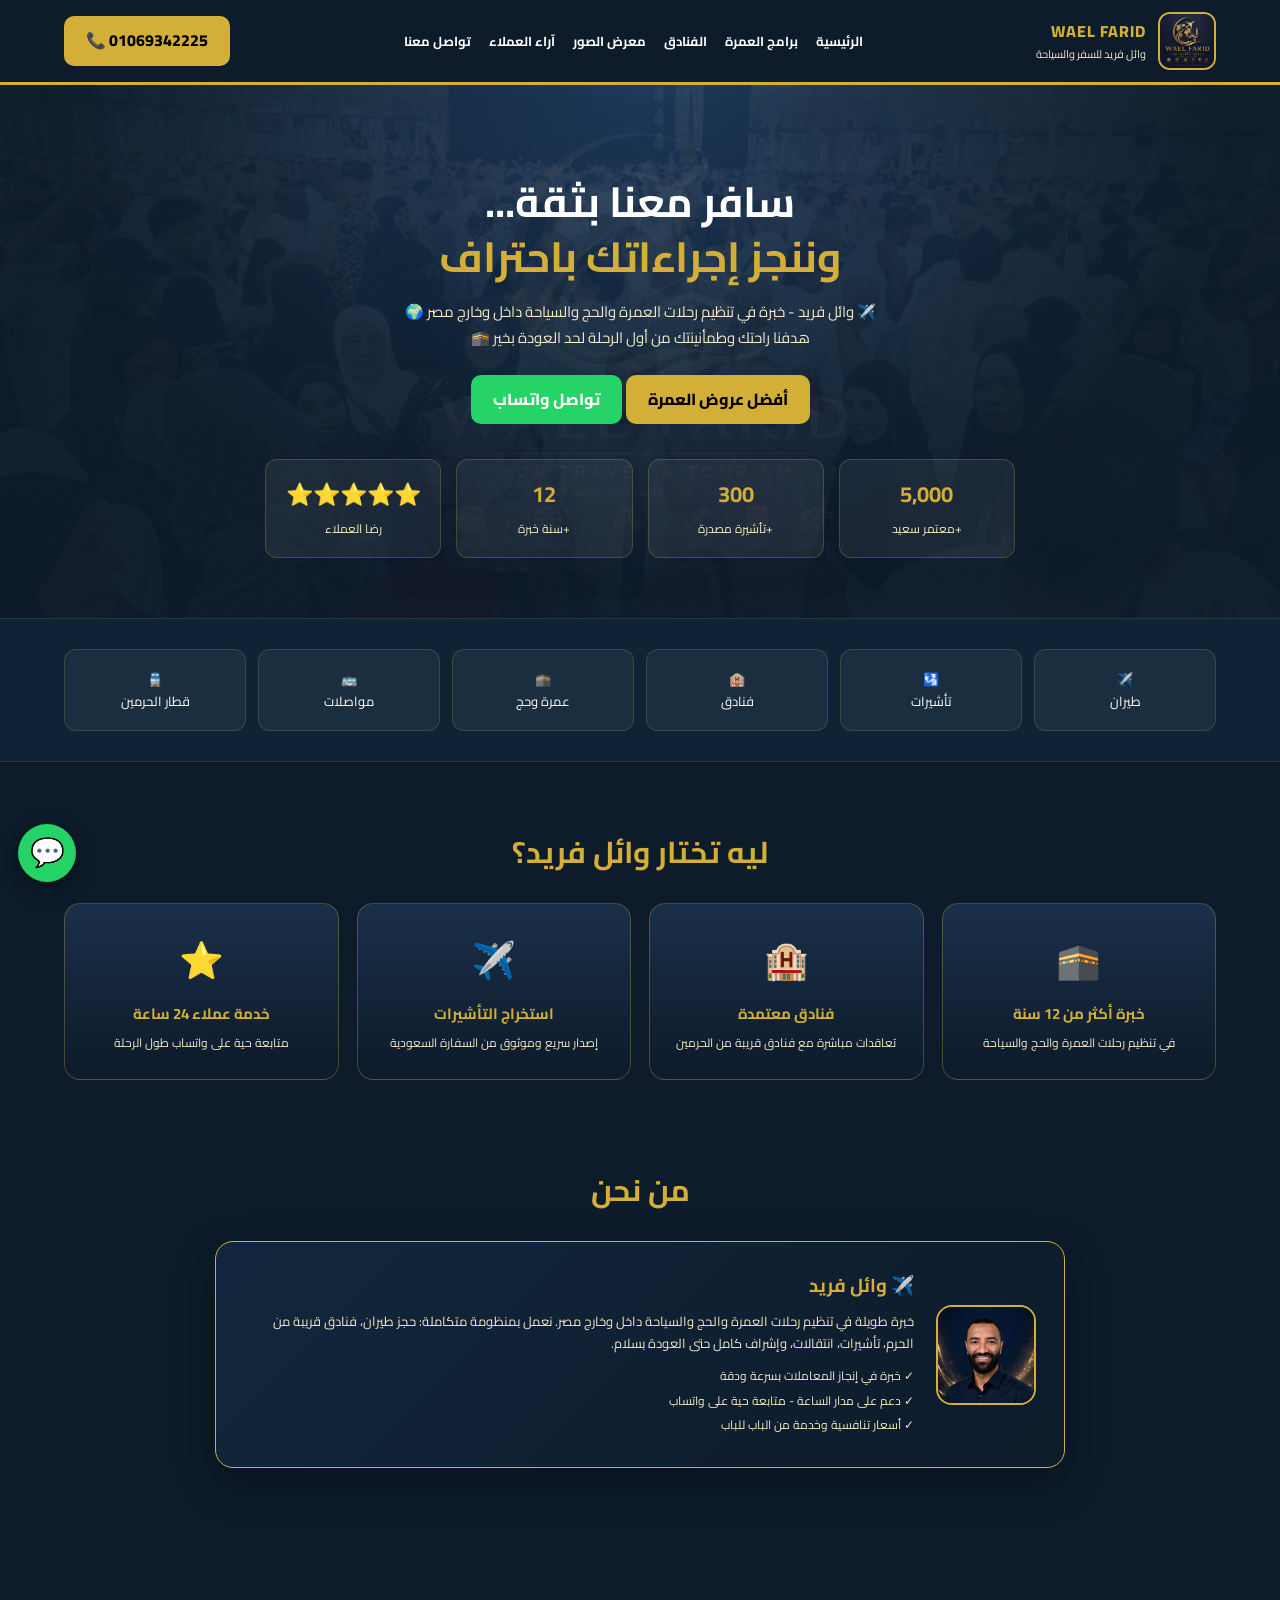
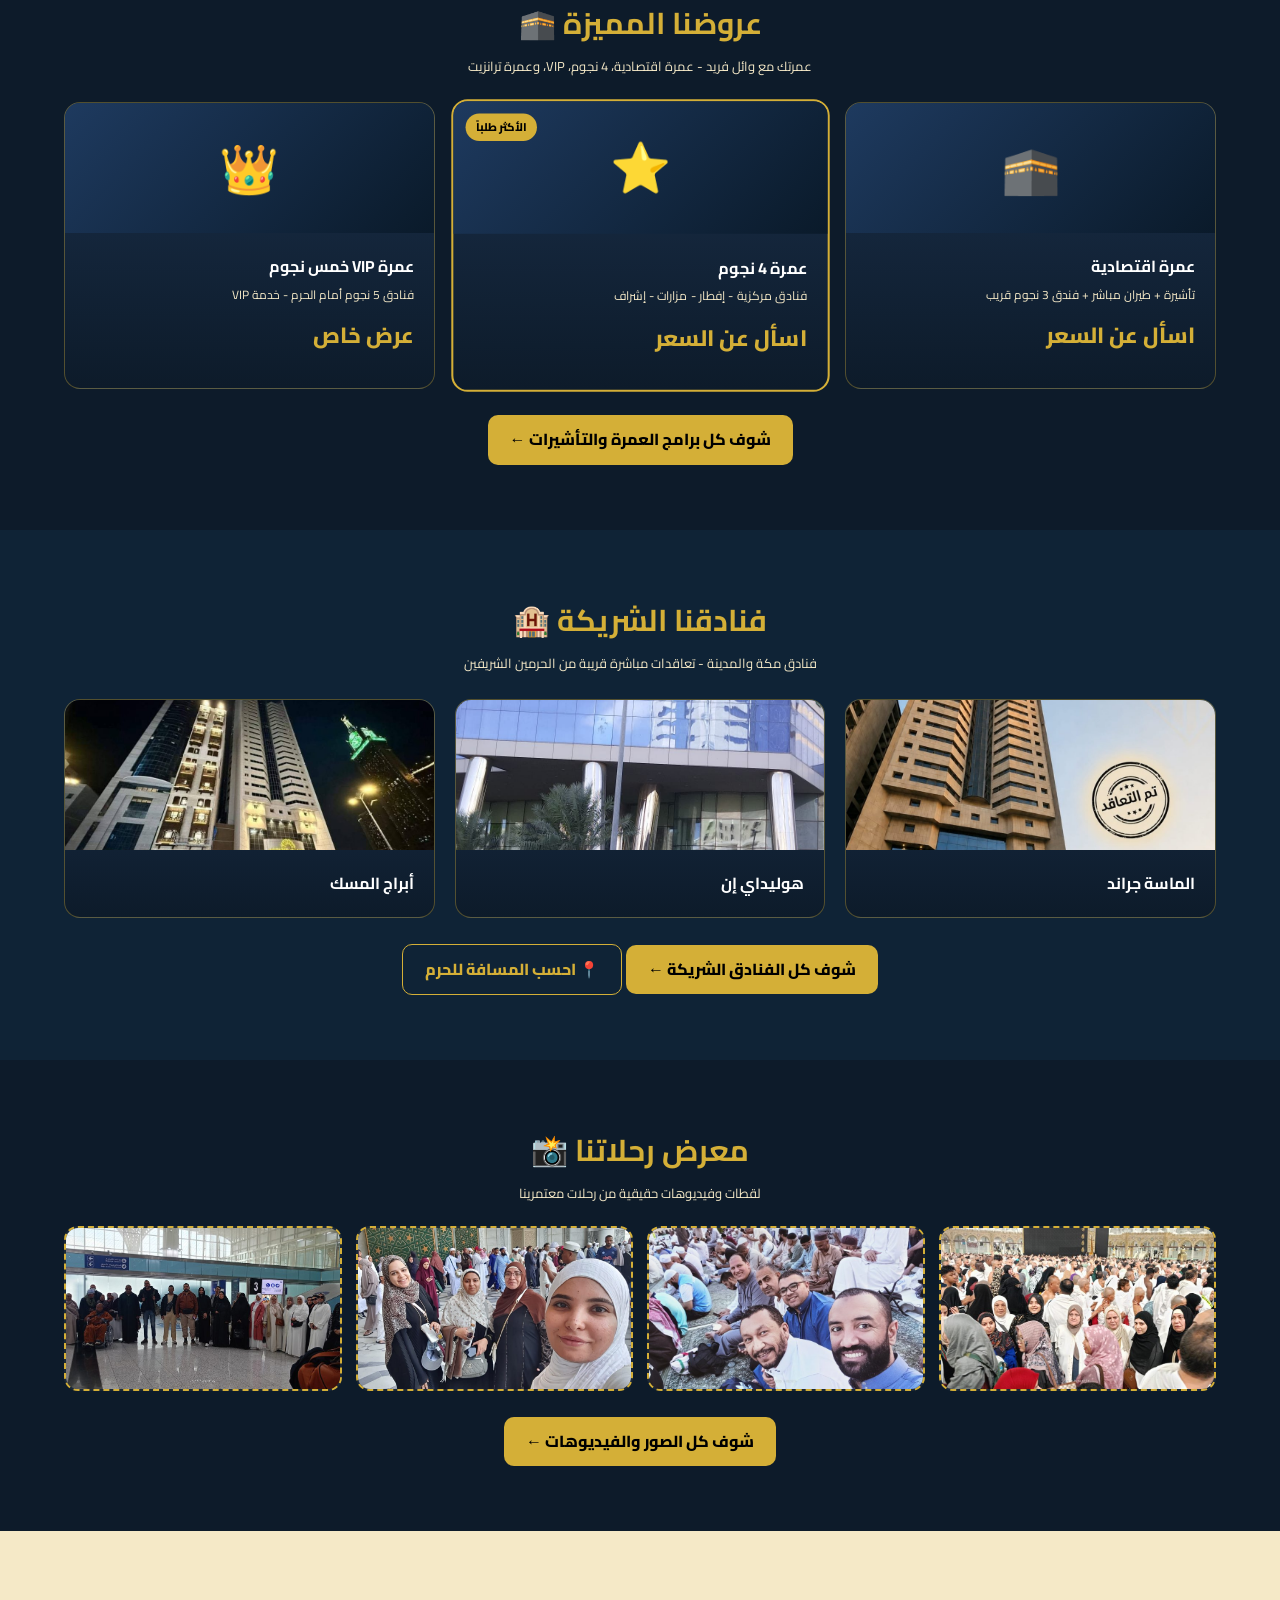
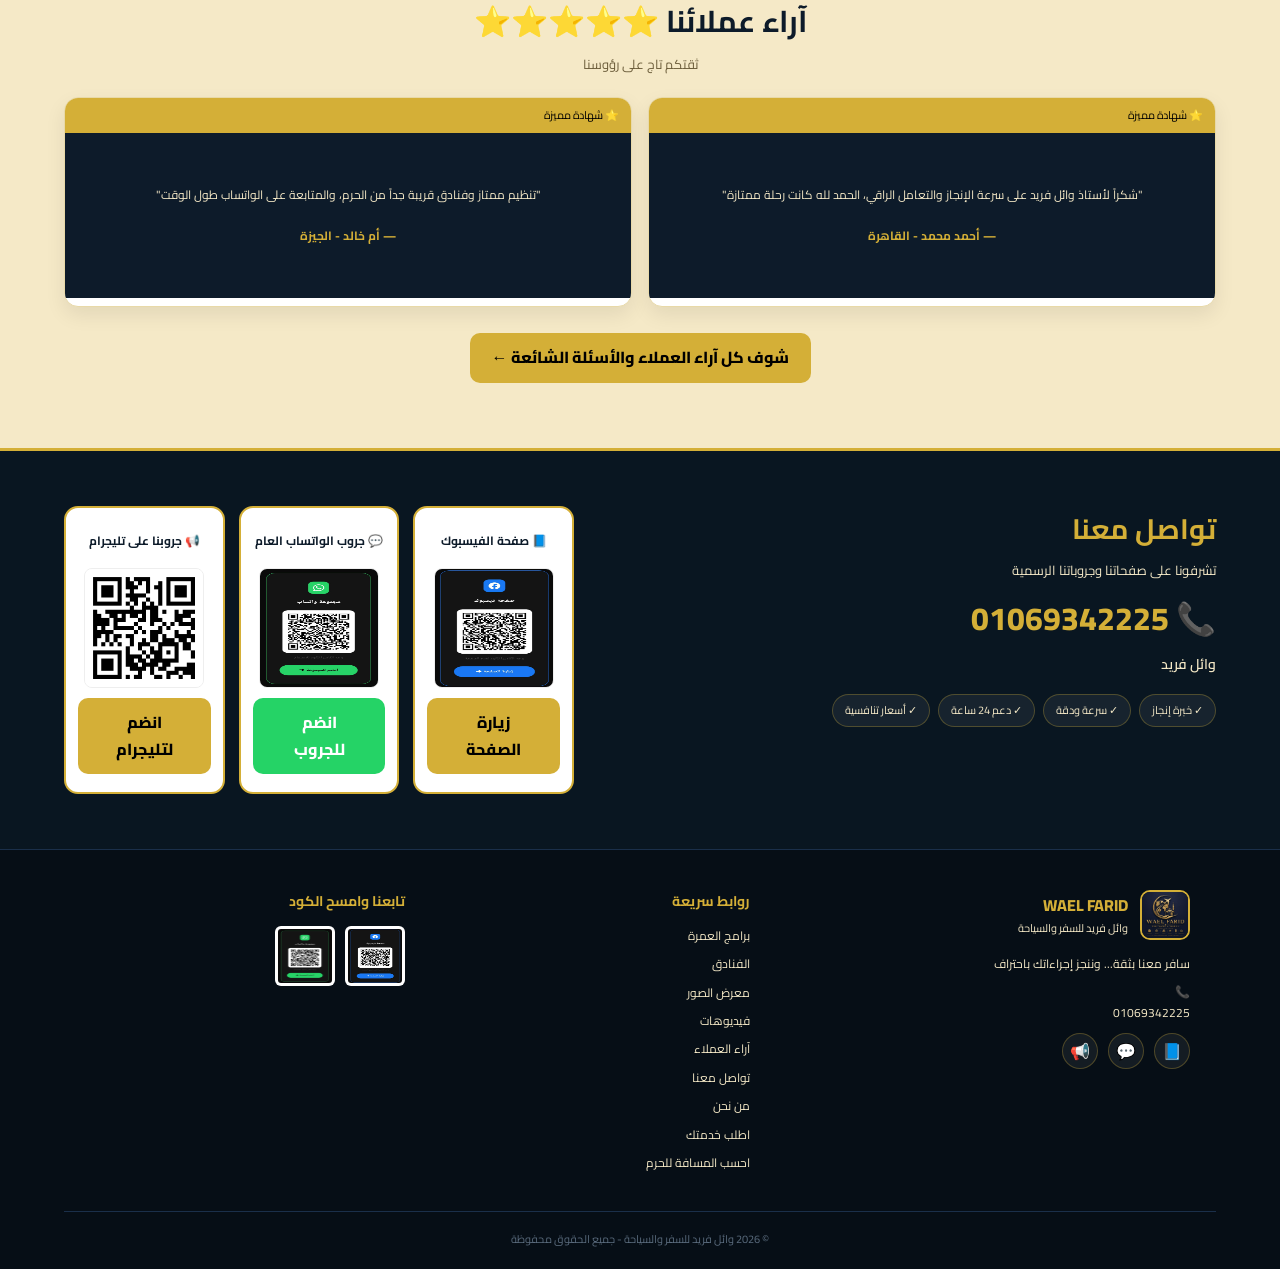
==== commit 30468935: "Add files via upload" ====
--- a/index.html
+++ b/index.html
@@ -21,7 +21,7 @@
 <meta property="og:locale" content="ar_EG">
 
 <link href="https://fonts.googleapis.com/css2?family=Cairo:wght@400;600;700;800&display=swap" rel="stylesheet">
-<link rel="stylesheet" href="style.css">
+<link rel="stylesheet" href="style.css?v=3">
 
 <script type="application/ld+json">
 {
@@ -136,7 +136,7 @@
 <div class="o-card"><div class="o-top" style="padding:0;height:150px;overflow:hidden"><img src="hotel-holiday-inn.jpg" alt="فندق هوليداي إن - جدة" loading="lazy" style="width:100%;height:100%;object-fit:cover"></div><div class="o-body"><h3>هوليداي إن</h3></div></div>
 <div class="o-card"><div class="o-top" style="padding:0;height:150px;overflow:hidden"><img src="hotel-abraj-almisk.jpg" alt="فندق أبراج المسك - مكة المكرمة" loading="lazy" style="width:100%;height:100%;object-fit:cover"></div><div class="o-body"><h3>أبراج المسك</h3></div></div>
 </div>
-<div style="text-align:center;margin-top:26px"><a class="btn btn-gold" href="hotels.html">شوف كل الفنادق الشريكة ←</a></div>
+<div style="text-align:center;margin-top:26px"><a class="btn btn-gold" href="hotels.html">شوف كل الفنادق الشريكة ←</a> <a class="btn" style="background:transparent;border:1px solid var(--gold);color:var(--gold)" href="distance.html">📍 احسب المسافة للحرم</a></div>
 </section>
 
 <section class="section" id="gallery">
@@ -217,6 +217,7 @@
 <a href="contact.html">تواصل معنا</a>
 <a href="about.html">من نحن</a>
 <a href="booking.html">اطلب خدمتك</a>
+<a href="distance.html">احسب المسافة للحرم</a>
 </div>
 <div class="footer-col">
 <h4>تابعنا وامسح الكود</h4>
--- a/style.css
+++ b/style.css
@@ -33,7 +33,7 @@
 .stat b{display:block;color:var(--gold);font-size:22px}
 .stat span{font-size:12px;color:var(--beige)}
 .services-bar{display:grid;grid-template-columns:repeat(auto-fit,minmax(120px,1fr));gap:12px;padding:30px 5%;background:#0f2336;border-top:1px solid rgba(212,175,55,.15);border-bottom:1px solid rgba(212,175,55,.15)}
-.services-bar .s-card{background:rgba(255,255,255,.05);border:1px solid rgba(212,175,55,.2);padding:18px;border-radius:12px;text-align:center;font-size:13px;transition:.2s;color:#fff;display:block}
+.services-bar .s-card{background:rgba(255,255,255,.05);border:1px solid rgba(212,175,55,.2);padding:18px;border-radius:12px;text-align:center;font-size:13px;transition:.2s;color:#fff;display:block;text-decoration:none}
 .services-bar .s-card:hover{background:rgba(212,175,55,.1);transform:translateY(-2px);border-color:var(--gold)}
 .section{padding:65px 5%}
 .section-title{text-align:center;color:var(--gold);font-size:30px}
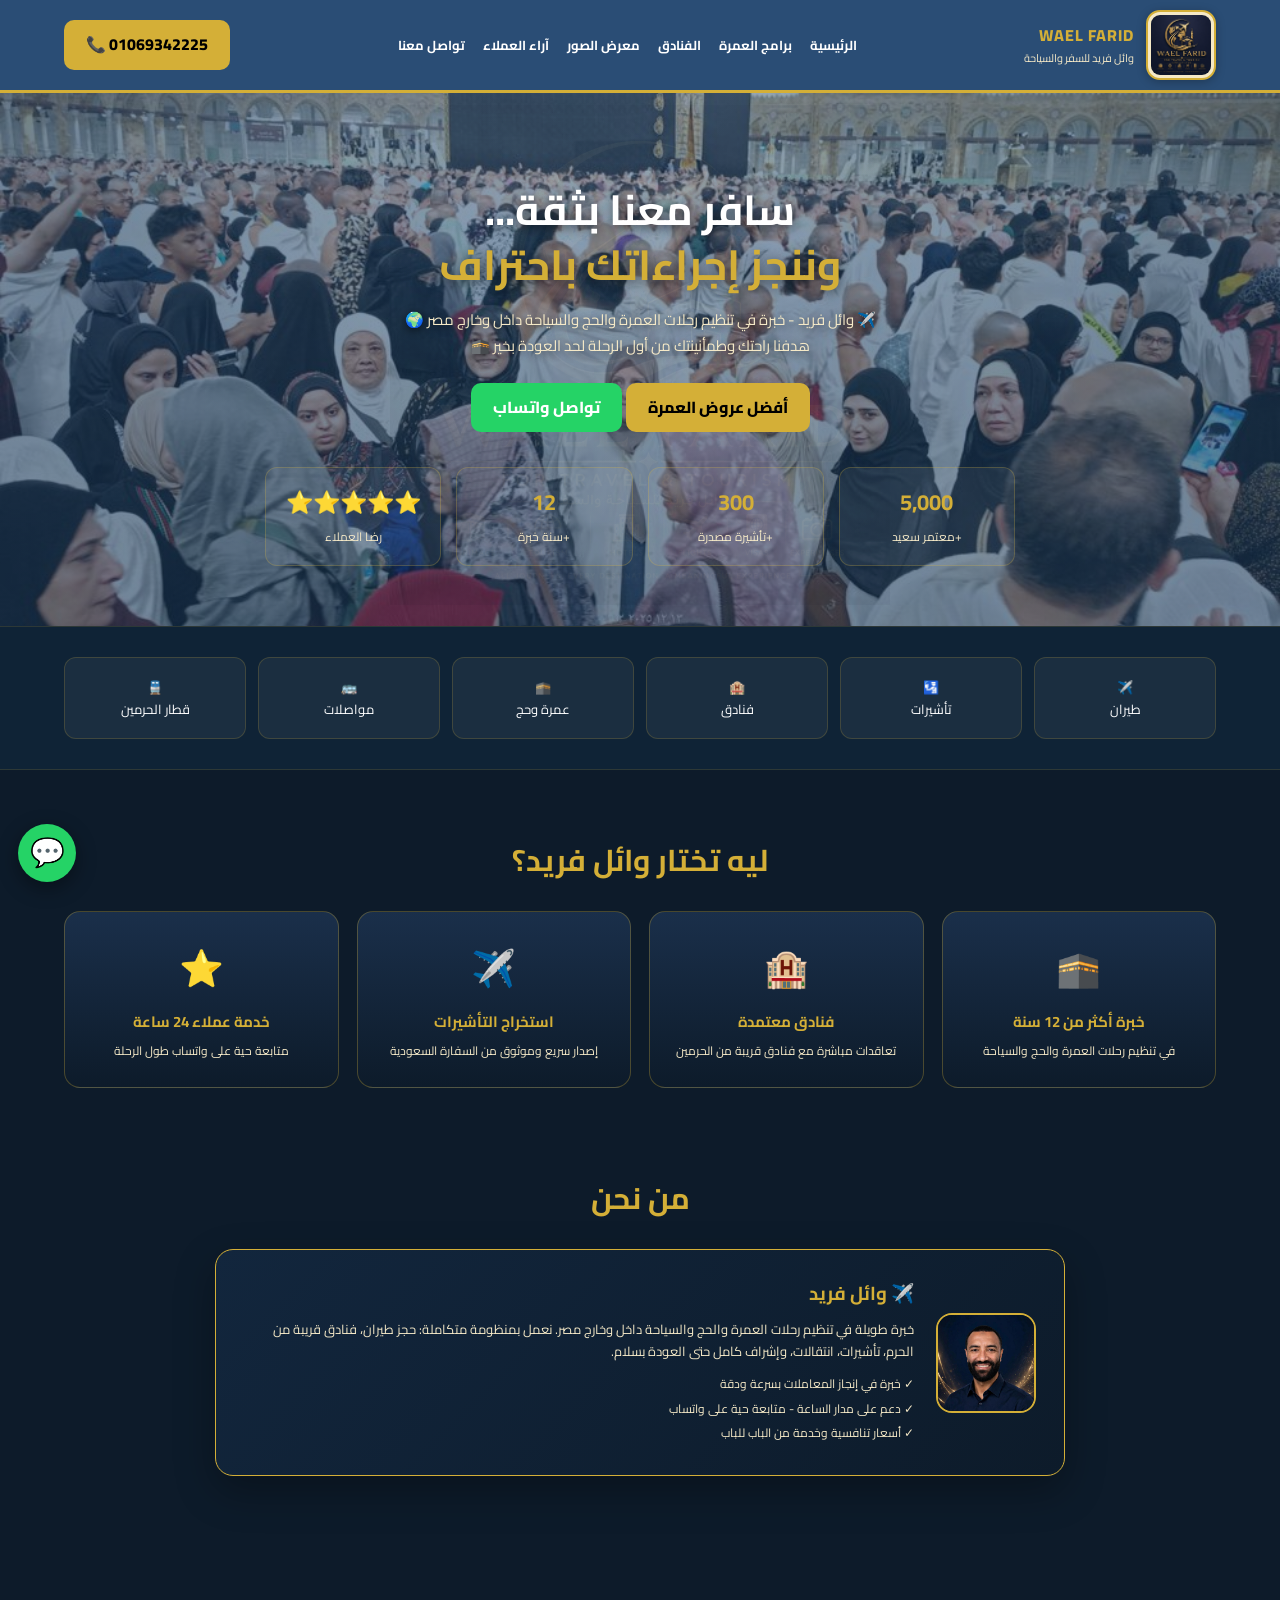
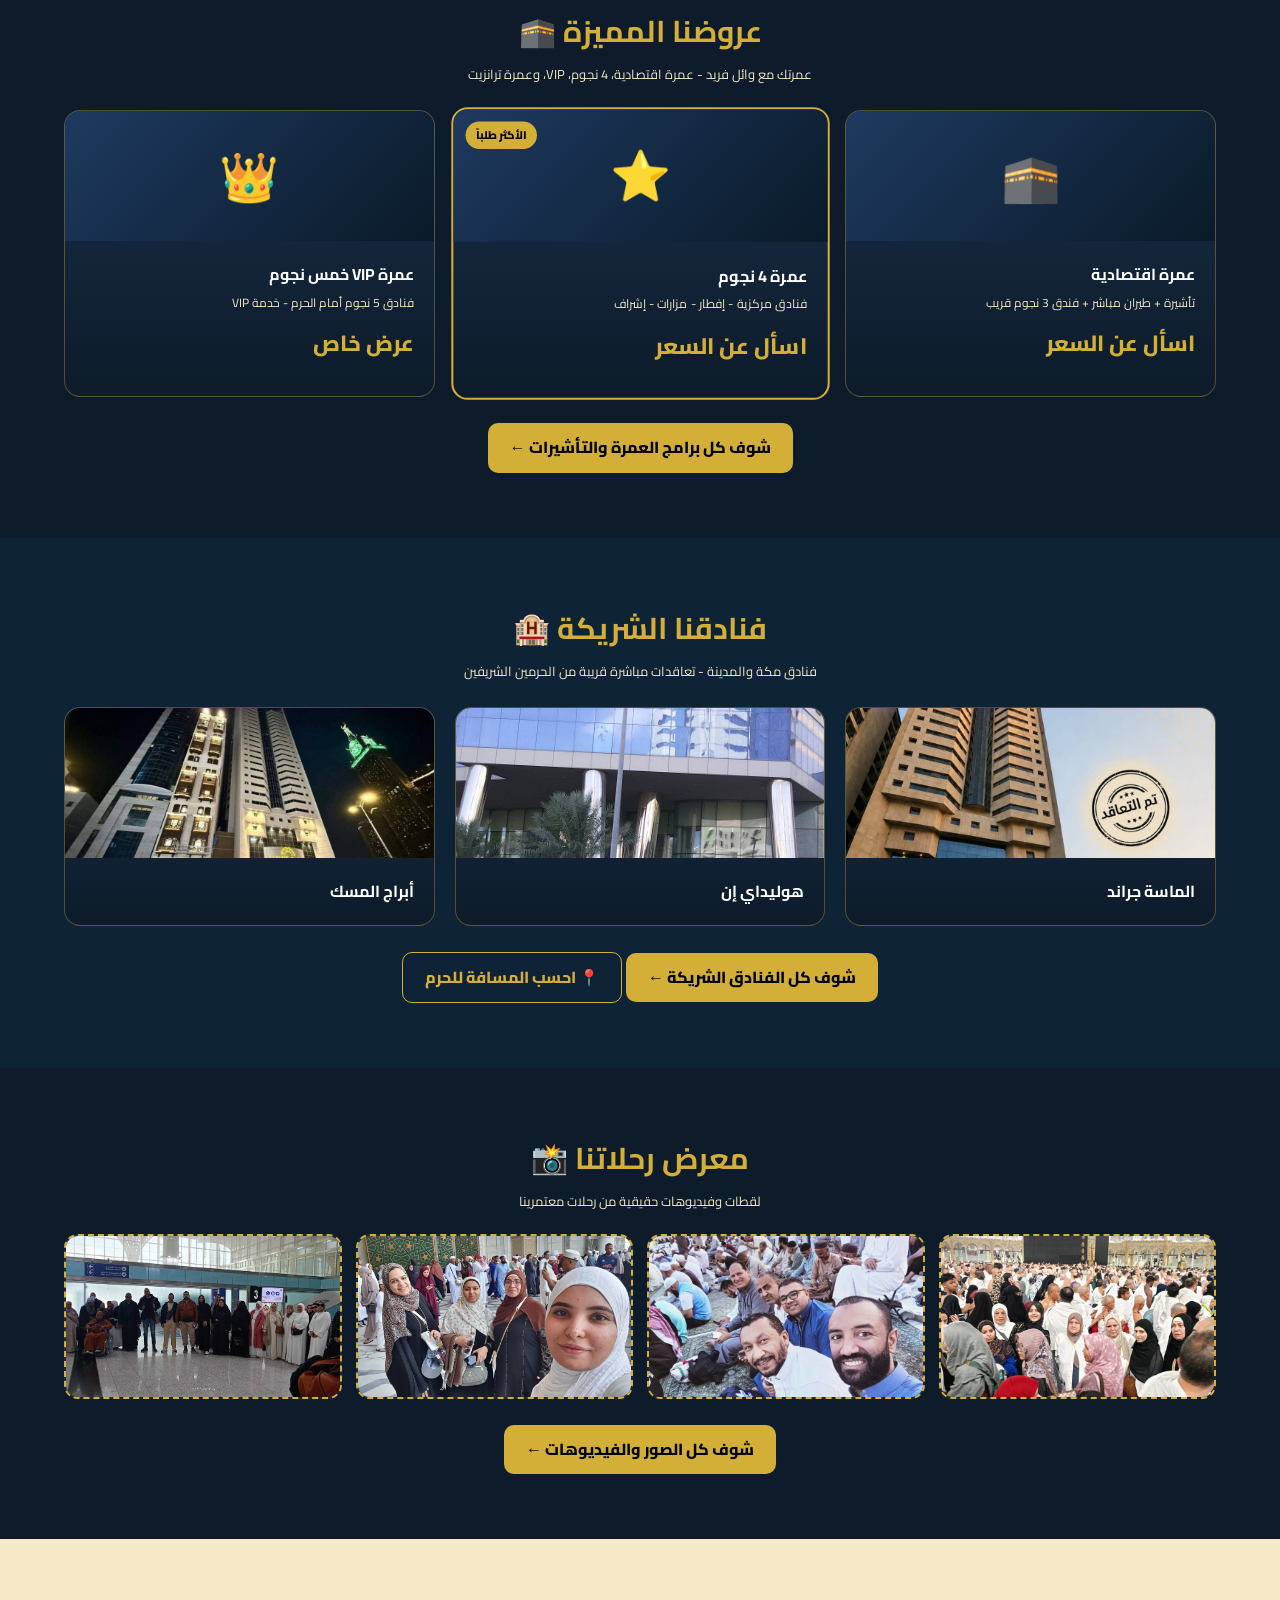
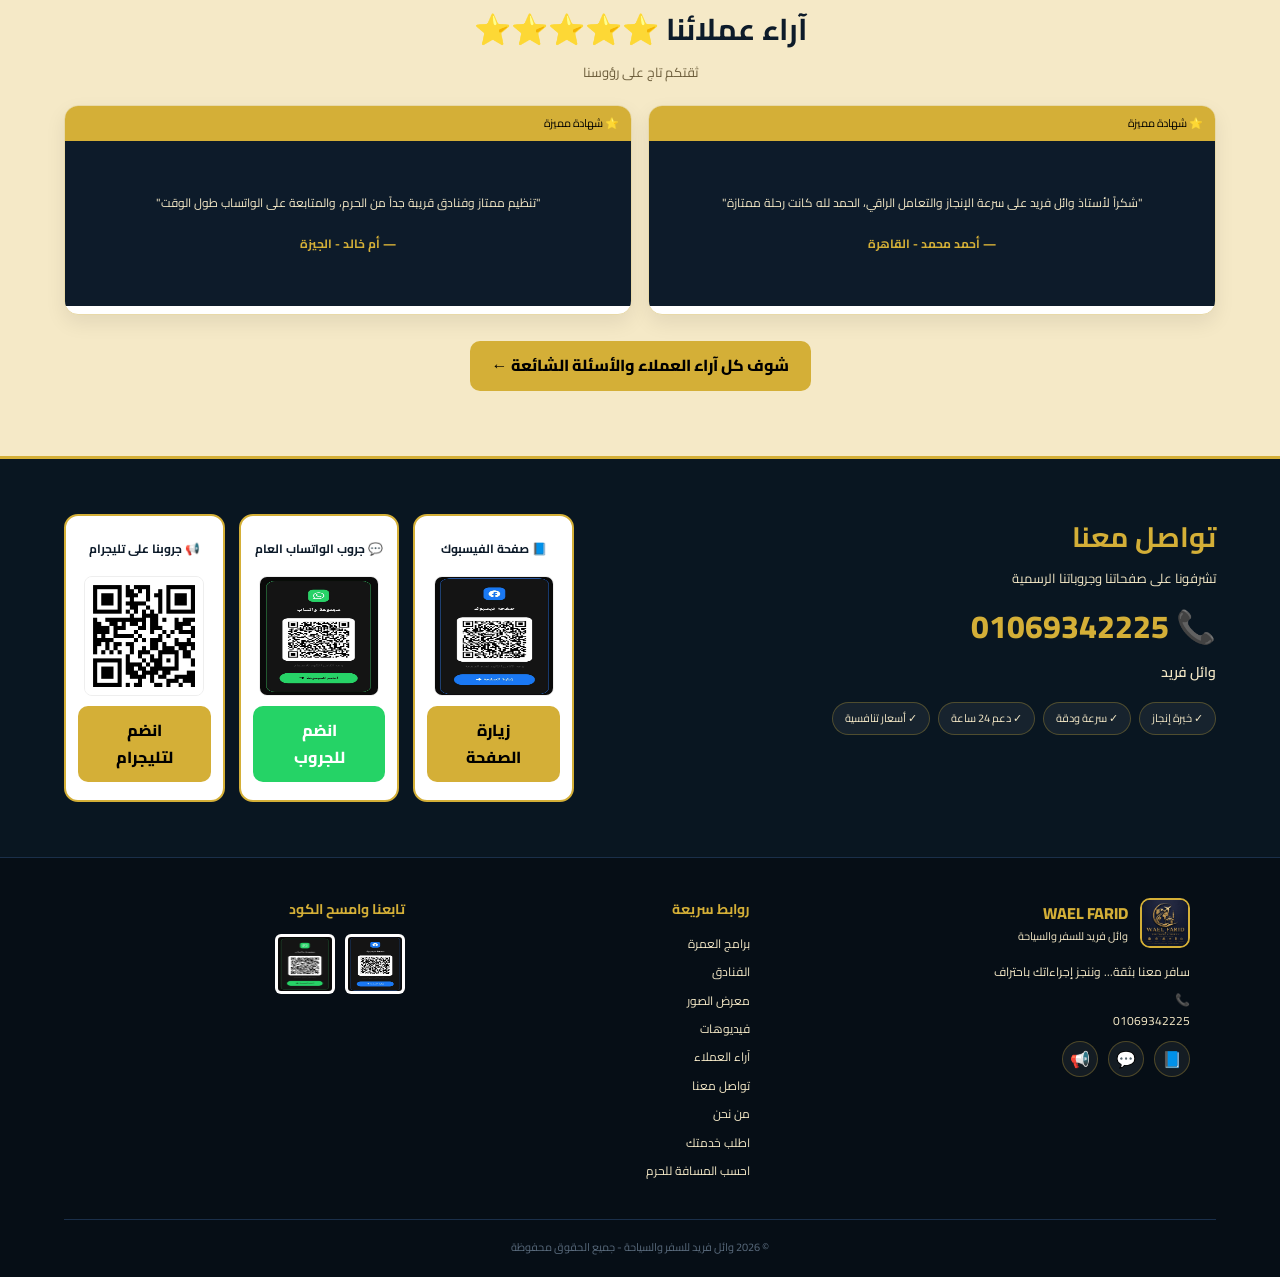
==== commit 6ccd0265: "Add files via upload" ====
--- a/index.html
+++ b/index.html
@@ -21,7 +21,7 @@
 <meta property="og:locale" content="ar_EG">
 
 <link href="https://fonts.googleapis.com/css2?family=Cairo:wght@400;600;700;800&display=swap" rel="stylesheet">
-<link rel="stylesheet" href="style.css?v=3">
+<link rel="stylesheet" href="style.css?v=4">
 
 <script type="application/ld+json">
 {
--- a/style.css
+++ b/style.css
@@ -10,19 +10,21 @@
 .btn-green{background:var(--green);color:#fff}
 .btn:hover{transform:translateY(-2px);box-shadow:0 6px 18px rgba(212,175,55,.3)}
 .full{width:100%}
-.header{background:var(--navy);border-bottom:3px solid var(--gold);padding:12px 5%;display:flex;justify-content:space-between;align-items:center;position:sticky;top:0;z-index:100;backdrop-filter:blur(10px)}
+.header{background:#2a4d75;border-bottom:3px solid var(--gold);padding:10px 5%;display:flex;justify-content:space-between;align-items:center;position:sticky;top:0;z-index:100;backdrop-filter:blur(10px)}
 .logo-box{display:flex;align-items:center;gap:12px}
-.logo-box img{width:58px;height:58px;border-radius:12px;border:2px solid var(--gold);object-fit:cover}
+.logo-box img{width:70px;height:70px;border-radius:14px;border:2px solid var(--gold);object-fit:cover;background:#F5E9C7;padding:3px;box-shadow:0 2px 10px rgba(0,0,0,.25)}
 .brand-en{color:var(--gold);font-weight:800;letter-spacing:1px}
 .brand-ar{font-size:11px;color:var(--beige)}
 .nav{display:flex;gap:18px}
 .nav a{color:#fff;font-size:13px;font-weight:700;transition:.2s}
 .nav a:hover{color:var(--gold)}
-.hero{padding:90px 5% 60px;text-align:center;background:radial-gradient(ellipse at top,#1a3a5f 0%,var(--navy) 65%);position:relative;overflow:hidden}
+.hero{padding:90px 5% 60px;text-align:center;background:radial-gradient(ellipse at top,#2c5786 0%,#1a3a5c 65%);position:relative;overflow:hidden}
 .hero-slider{position:absolute;inset:0;z-index:0}
 .hero-slide{position:absolute;inset:0;background-size:cover;background-position:center;opacity:0;transition:opacity 1.5s ease}
-.hero-slide.active{opacity:.22}
-.hero::after{content:'';position:absolute;inset:0;background:radial-gradient(ellipse at top,rgba(26,58,95,.55) 0%,rgba(13,27,42,.88) 65%);z-index:0}
+.hero-slide.active{opacity:.65}
+.hero::after{content:'';position:absolute;inset:0;background:radial-gradient(ellipse at top,rgba(44,87,134,.18) 0%,rgba(26,58,92,.4) 65%);z-index:0}
+.hero h1{text-shadow:0 2px 12px rgba(0,0,0,.6)}
+.hero .tagline{text-shadow:0 2px 8px rgba(0,0,0,.6)}
 .hero-logo-wm{position:absolute;top:50%;left:50%;transform:translate(-50%,-50%);opacity:0.04;pointer-events:none;z-index:1}
 .hero-logo-wm img{width:500px}
 .hero h1{font-size:42px;line-height:1.3;position:relative;z-index:2}
@@ -143,3 +145,14 @@
 .summary-box{background:rgba(255,255,255,.06);border:1px solid rgba(212,175,55,.3);border-radius:12px;padding:16px;margin-top:14px;font-size:13px;color:var(--beige);line-height:2}
 .wizard-intro{color:var(--beige);font-size:13px;text-align:center;margin-bottom:20px}
 @media(max-width:600px){.wizard-card{padding:24px 18px}}
+
+/* ==== Distance Tool ==== */
+.distance-card{max-width:560px;margin:0 auto;background:linear-gradient(180deg,#1a2f4a,var(--navy));border:1px solid rgba(212,175,55,.35);border-radius:18px;padding:32px 26px;box-shadow:0 15px 40px rgba(0,0,0,.3)}
+.city-toggle{display:flex;gap:10px;margin-bottom:18px}
+.city-btn{flex:1;padding:12px;border-radius:12px;border:1px solid rgba(212,175,55,.35);background:rgba(255,255,255,.05);color:#fff;font-family:'Cairo',Tahoma,sans-serif;font-weight:800;cursor:pointer;transition:.2s}
+.city-btn.active{background:var(--gold);color:#000;border-color:var(--gold)}
+.result-card{margin-top:20px;background:rgba(255,255,255,.06);border:1px solid rgba(212,175,55,.3);border-radius:14px;padding:20px;display:none}
+.result-row{display:flex;justify-content:space-between;padding:8px 0;border-bottom:1px solid rgba(255,255,255,.08);font-size:14px}
+.result-row:last-child{border-bottom:none}
+.result-row b{color:var(--gold)}
+.error-box{margin-top:14px;background:rgba(255,80,80,.1);border:1px solid rgba(255,80,80,.4);color:#ffb3b3;padding:12px 16px;border-radius:10px;font-size:13px;display:none}
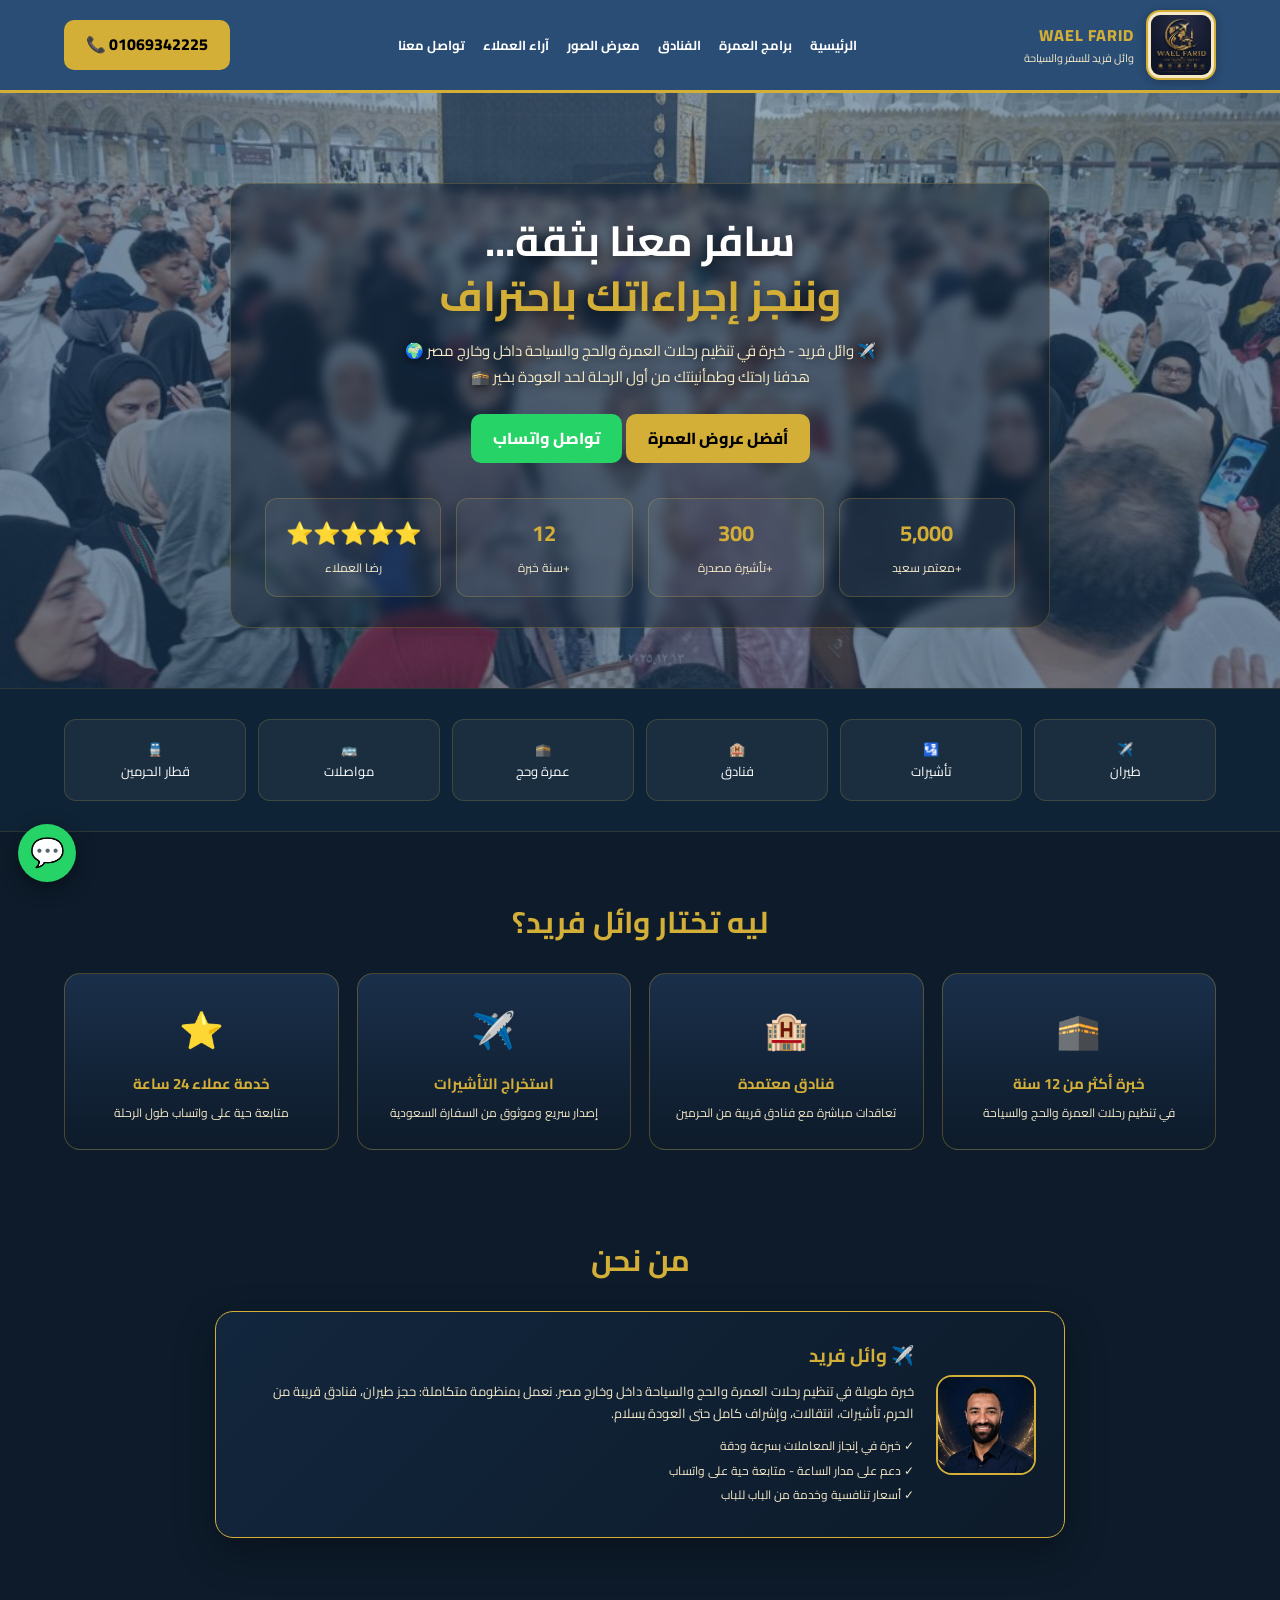
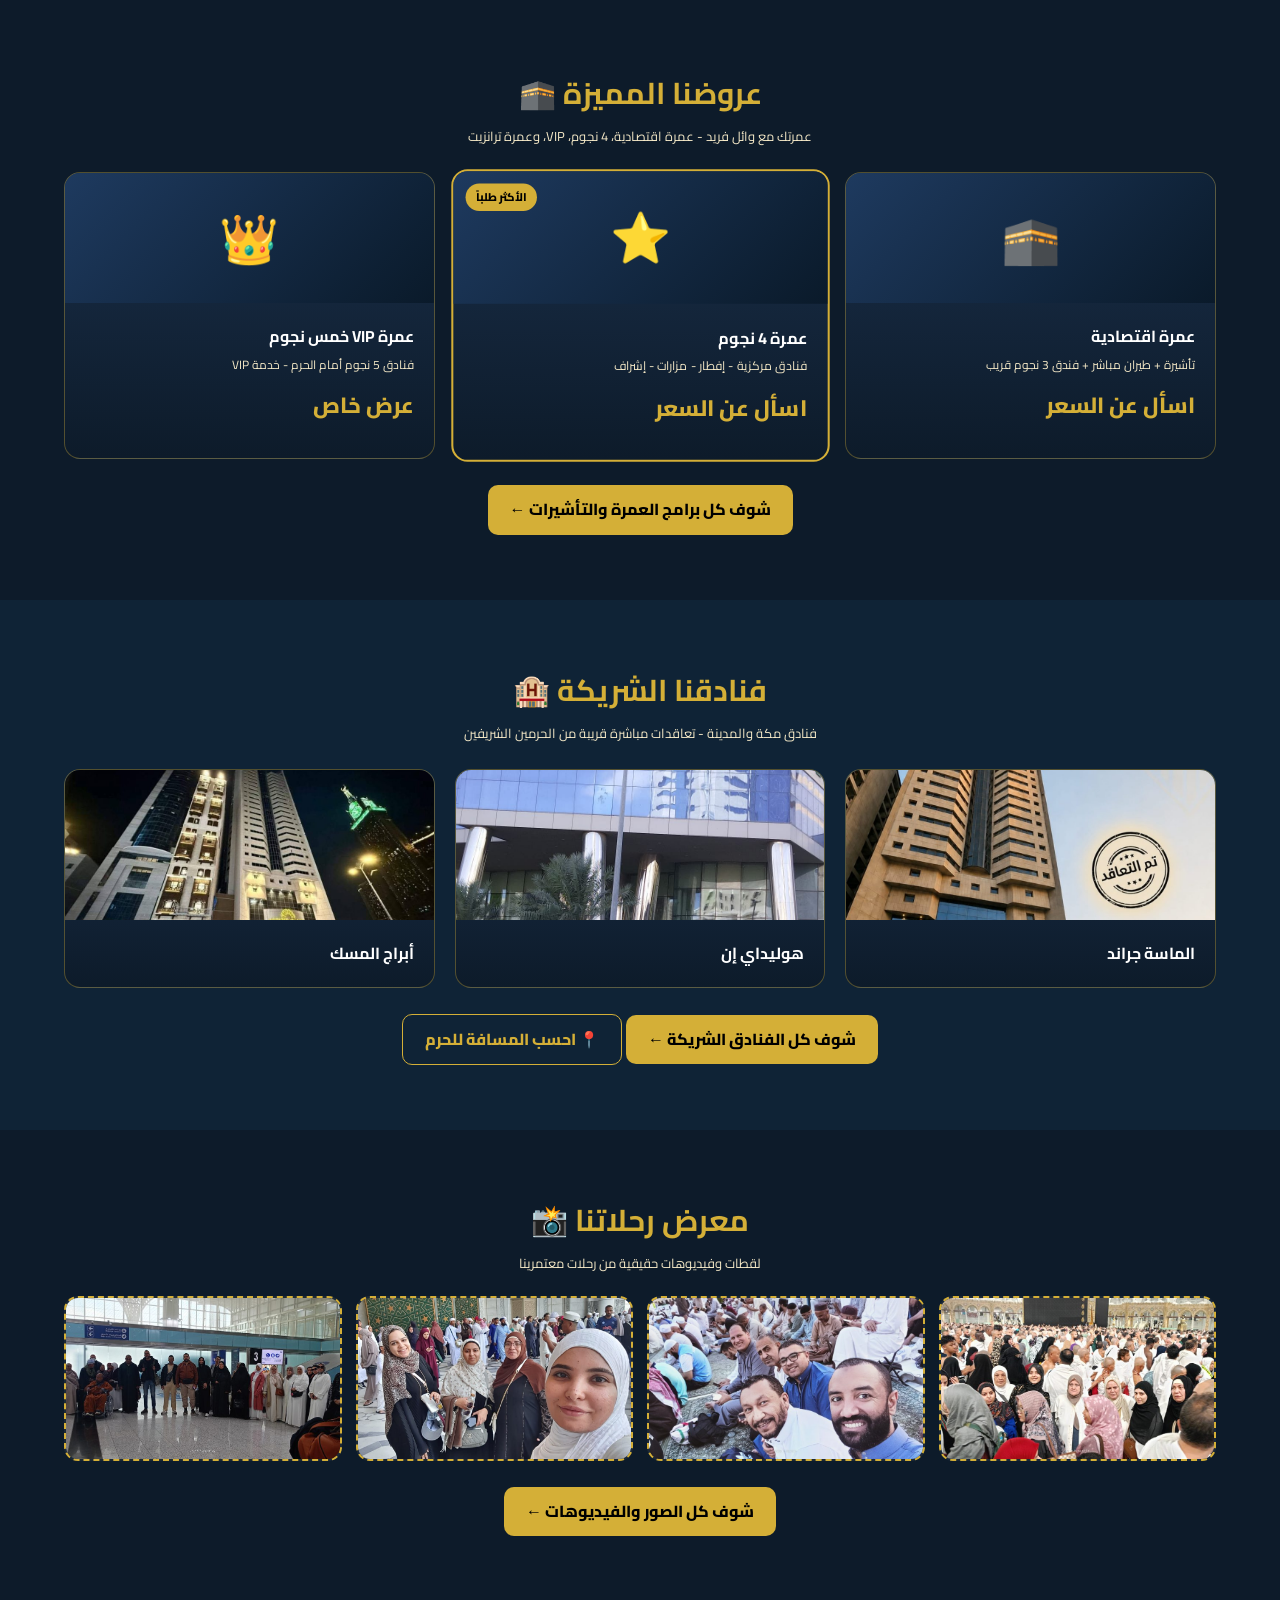
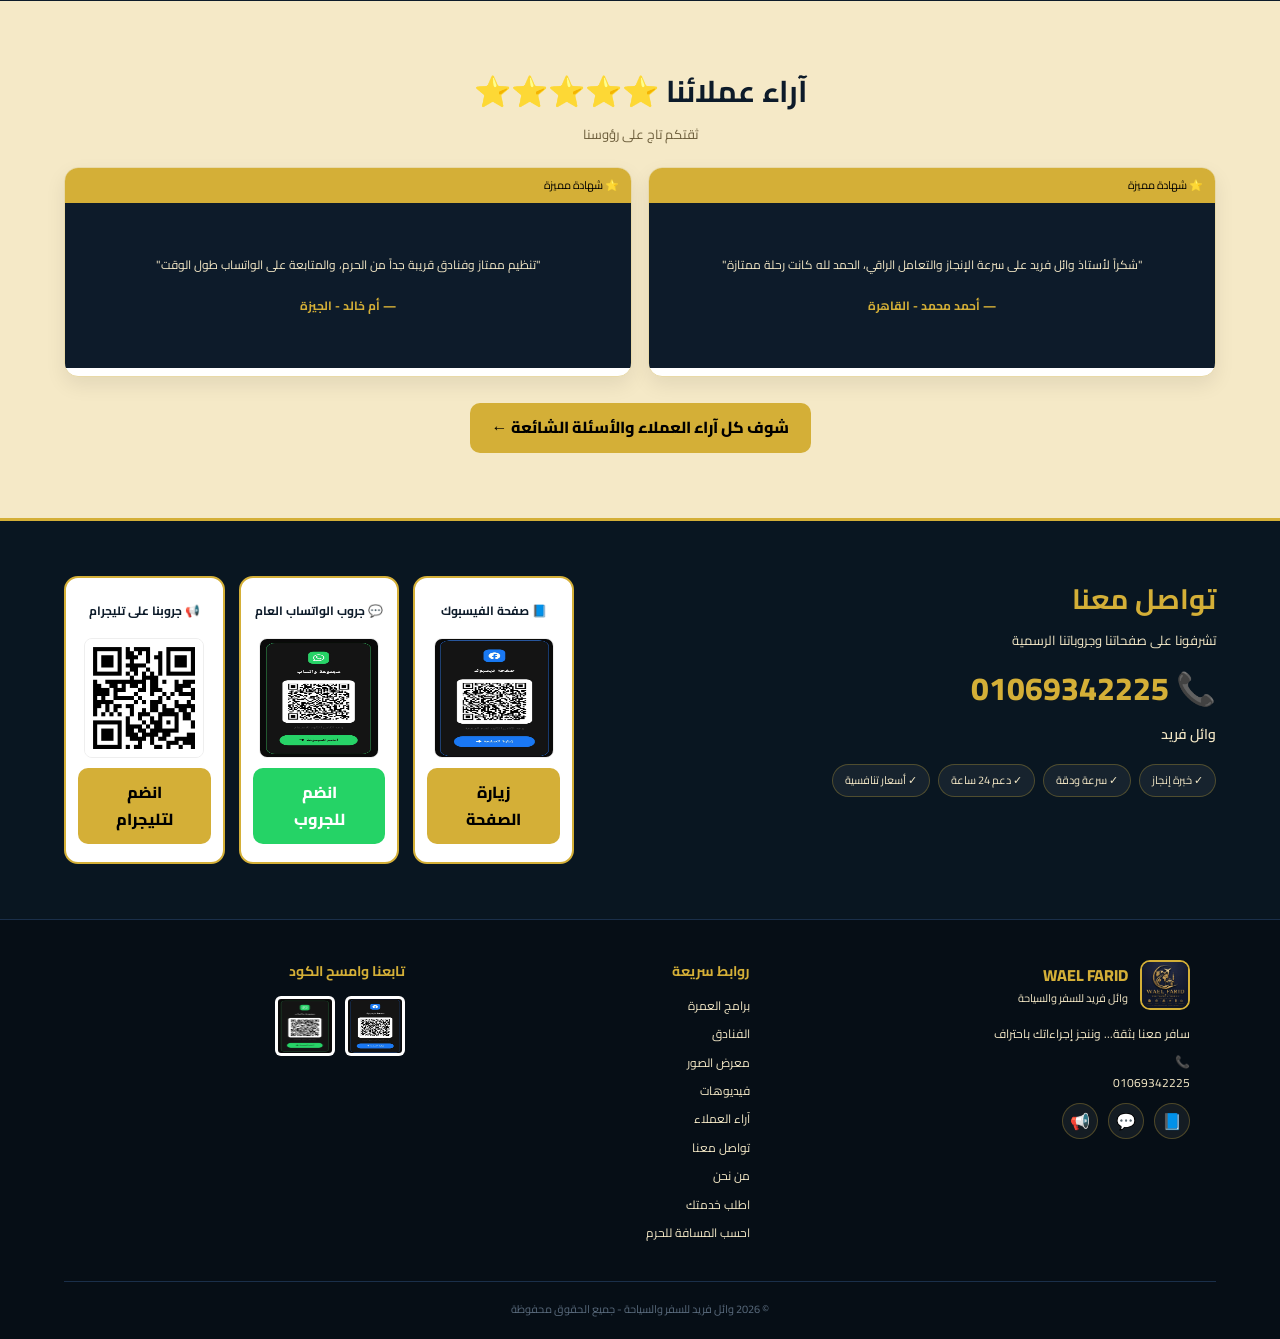
==== commit 09ea34cc: "Add files via upload" ====
--- a/index.html
+++ b/index.html
@@ -21,7 +21,7 @@
 <meta property="og:locale" content="ar_EG">
 
 <link href="https://fonts.googleapis.com/css2?family=Cairo:wght@400;600;700;800&display=swap" rel="stylesheet">
-<link rel="stylesheet" href="style.css?v=4">
+<link rel="stylesheet" href="style.css?v=5">
 
 <script type="application/ld+json">
 {
@@ -68,6 +68,7 @@
 <div class="hero-slide" style="background-image:url('hotel-almasa-grand.jpg')"></div>
 </div>
 <div class="hero-logo-wm"><img src="logo.png" width="500" height="500" alt="" loading="lazy"></div>
+<div class="hero-content">
 <h1>سافر معنا بثقة...<br><span class="gold">وننجز إجراءاتك باحتراف</span></h1>
 <p class="tagline">✈️ وائل فريد - خبرة في تنظيم رحلات العمرة والحج والسياحة داخل وخارج مصر 🌍<br>هدفنا راحتك وطمأنينتك من أول الرحلة لحد العودة بخير 🕋</p>
 <div class="hero-btns">
@@ -79,6 +80,7 @@
 <div class="stat"><b data-count="300">0</b><span>+تأشيرة مصدرة</span></div>
 <div class="stat"><b data-count="12">0</b><span>+سنة خبرة</span></div>
 <div class="stat"><b>⭐⭐⭐⭐⭐</b><span>رضا العملاء</span></div>
+</div>
 </div>
 </section>
 
--- a/style.css
+++ b/style.css
@@ -25,6 +25,7 @@
 .hero::after{content:'';position:absolute;inset:0;background:radial-gradient(ellipse at top,rgba(44,87,134,.18) 0%,rgba(26,58,92,.4) 65%);z-index:0}
 .hero h1{text-shadow:0 2px 12px rgba(0,0,0,.6)}
 .hero .tagline{text-shadow:0 2px 8px rgba(0,0,0,.6)}
+.hero-content{position:relative;z-index:2;max-width:820px;margin:0 auto;background:rgba(10,22,38,.42);backdrop-filter:blur(6px);border:1px solid rgba(212,175,55,.25);border-radius:20px;padding:30px 25px}
 .hero-logo-wm{position:absolute;top:50%;left:50%;transform:translate(-50%,-50%);opacity:0.04;pointer-events:none;z-index:1}
 .hero-logo-wm img{width:500px}
 .hero h1{font-size:42px;line-height:1.3;position:relative;z-index:2}
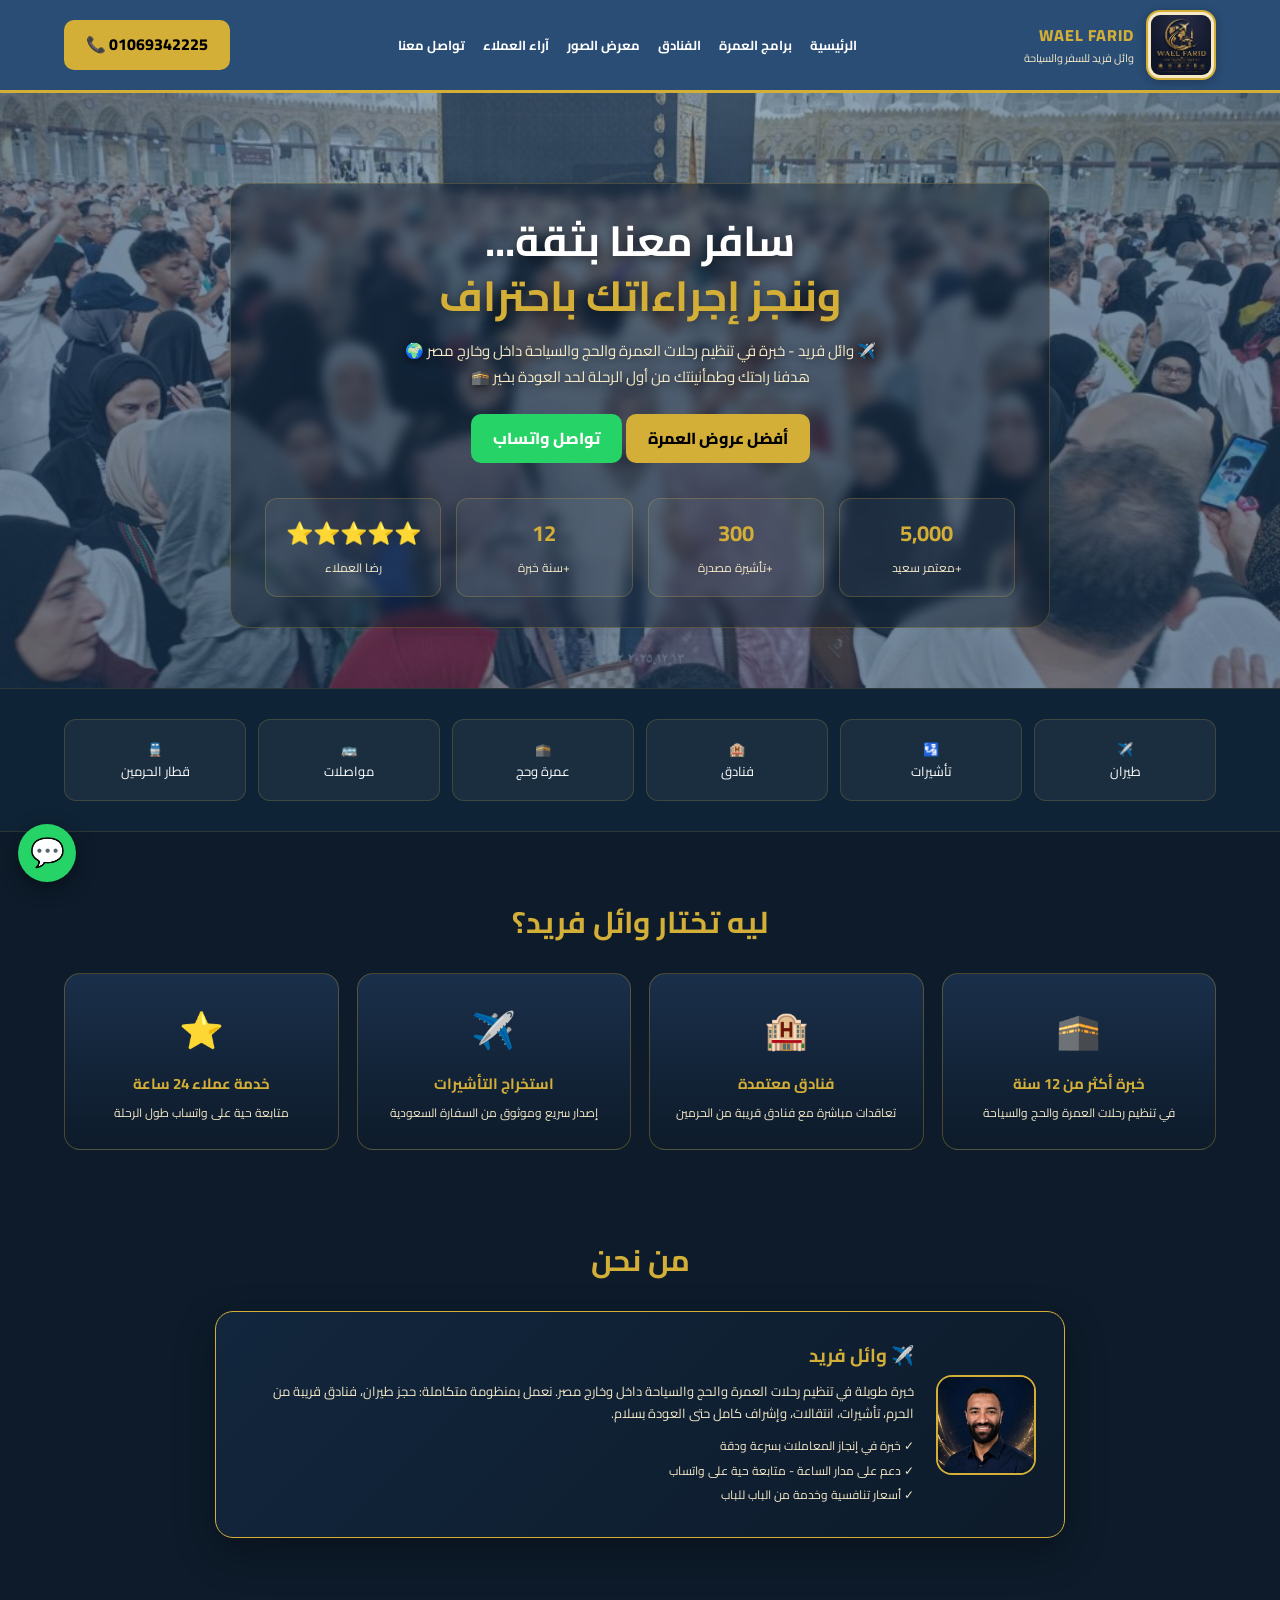
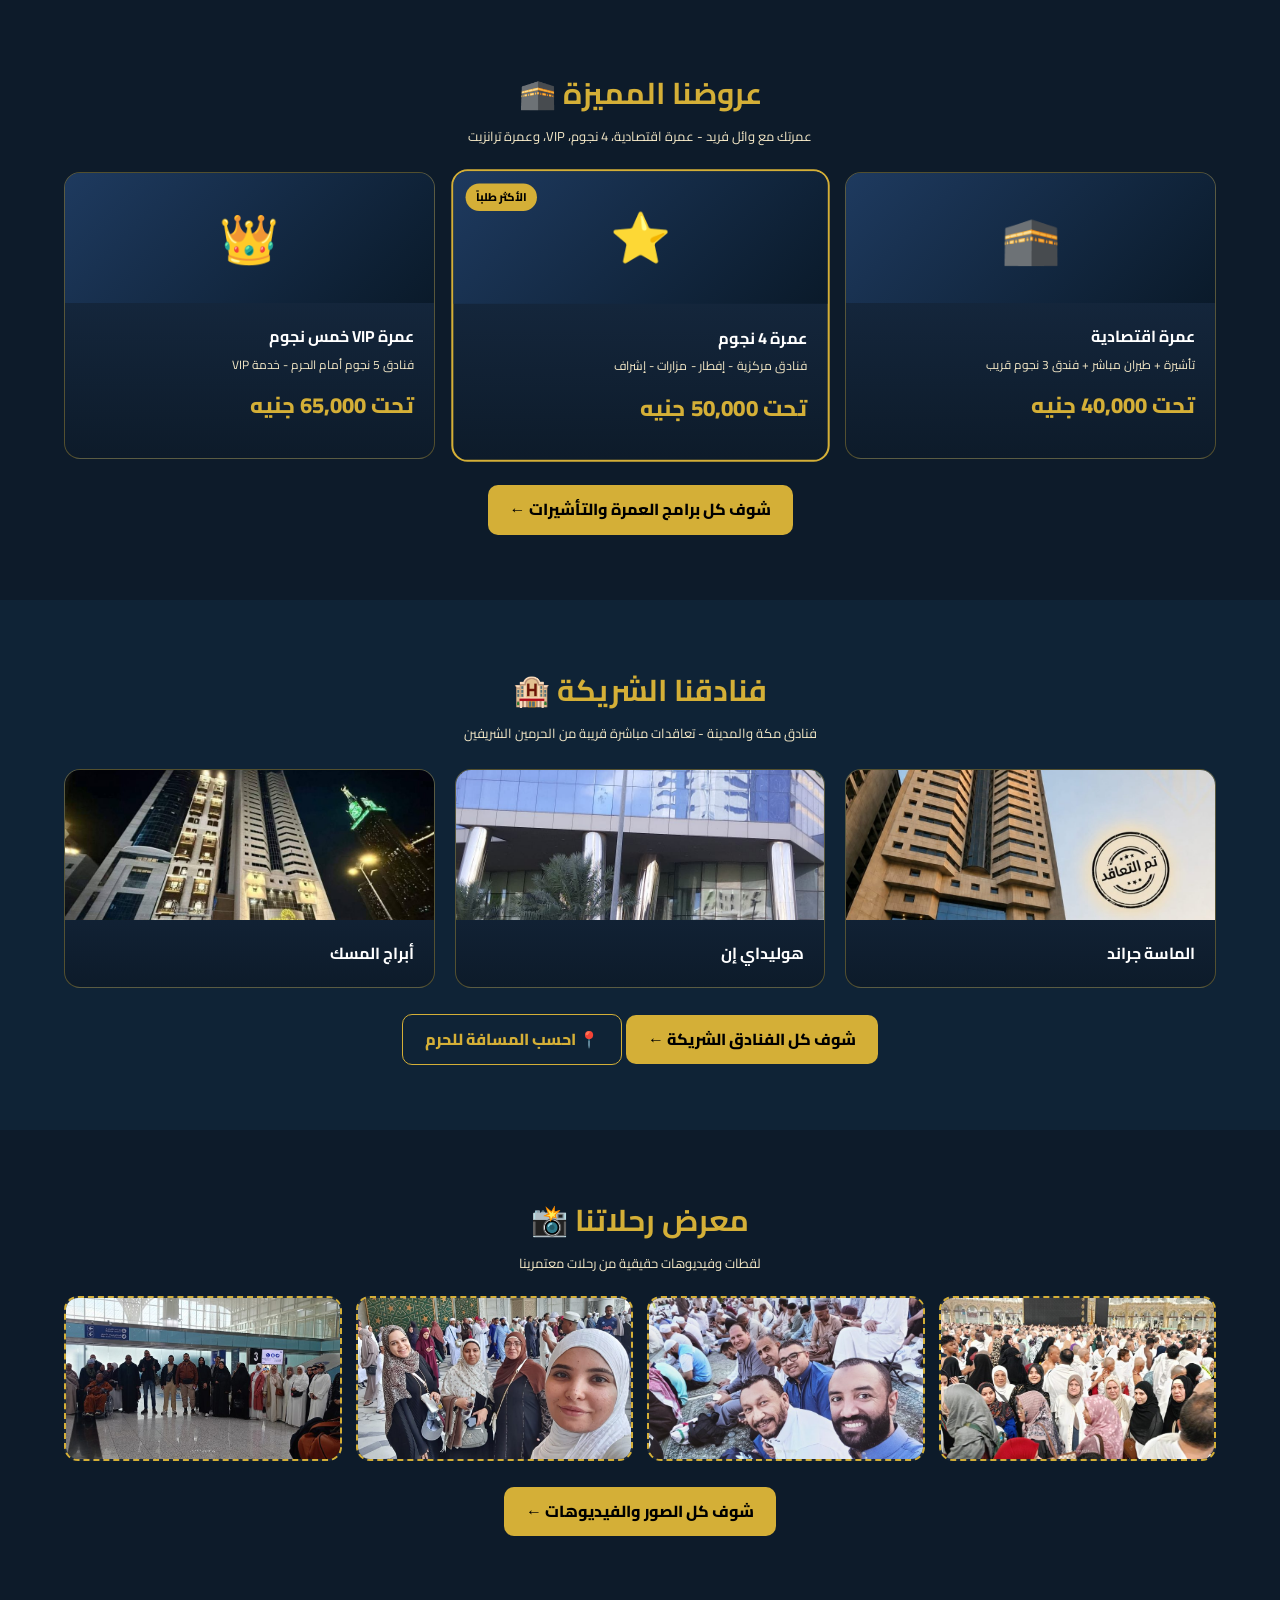
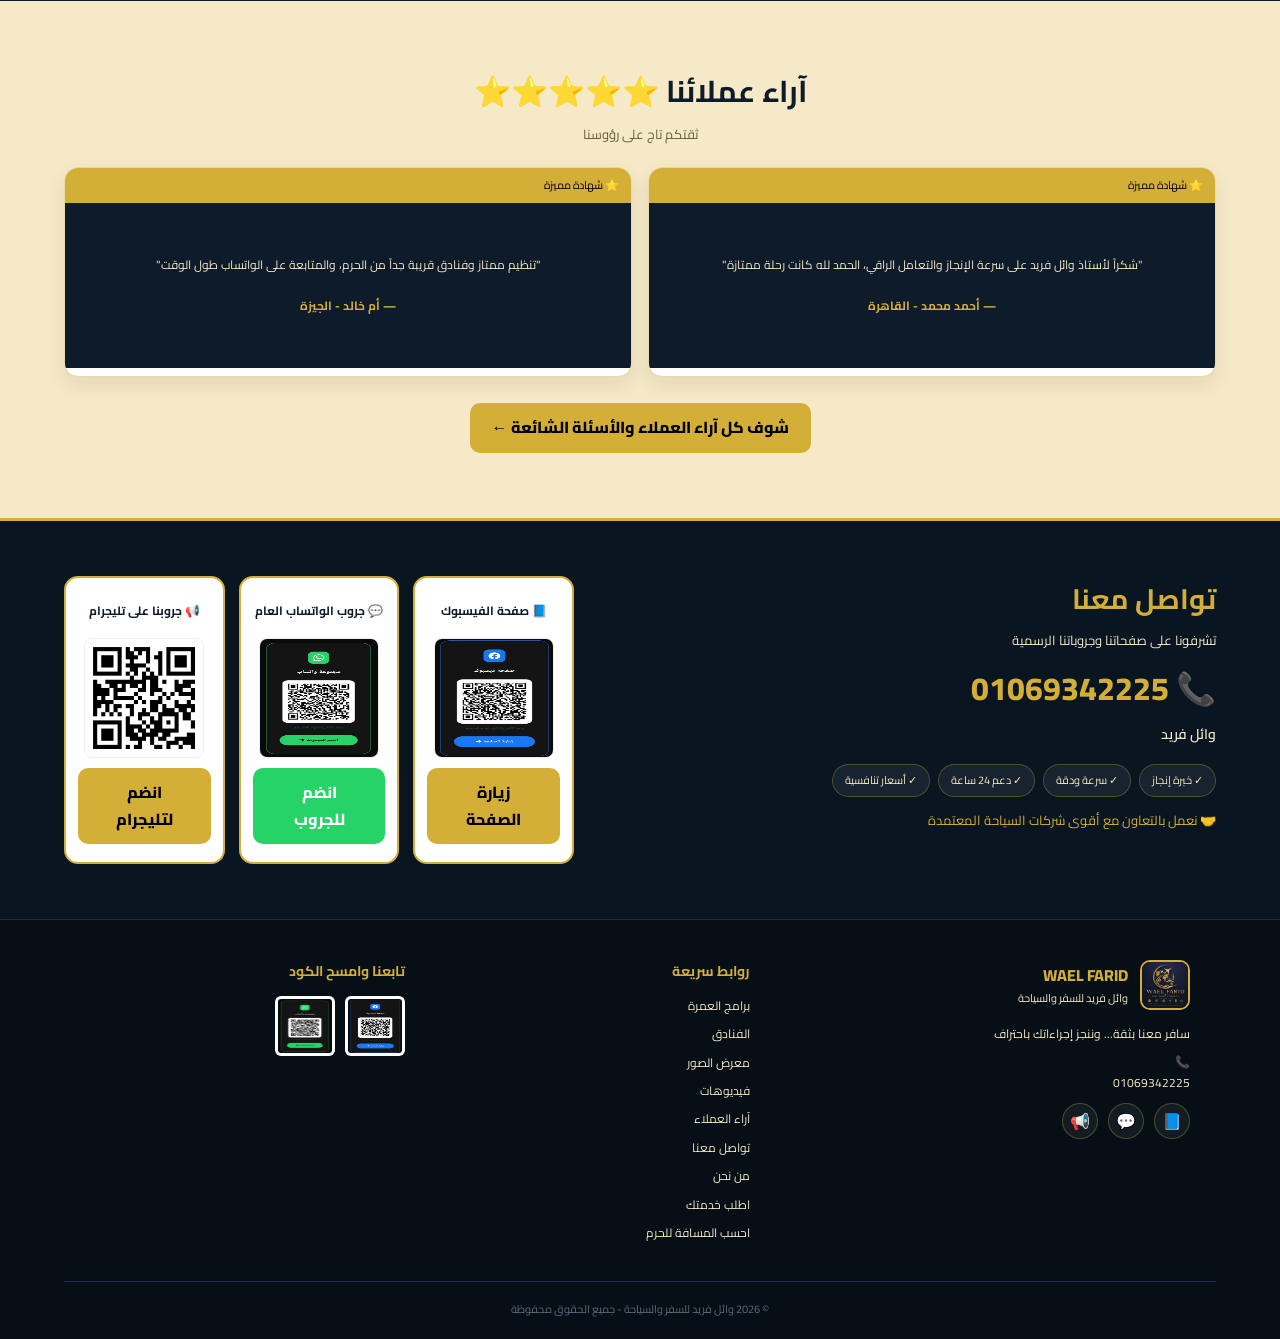
==== commit d973b3f7: "Add files via upload" ====
--- a/index.html
+++ b/index.html
@@ -123,9 +123,9 @@
 <h2 class="section-title">عروضنا المميزة 🕋</h2>
 <p class="section-sub">عمرتك مع وائل فريد - عمرة اقتصادية، 4 نجوم، VIP، وعمرة ترانزيت</p>
 <div class="offers-grid">
-<div class="o-card"><div class="o-top">🕋</div><div class="o-body"><h3>عمرة اقتصادية</h3><p>تأشيرة + طيران مباشر + فندق 3 نجوم قريب</p><div class="price">اسأل عن السعر</div></div></div>
-<div class="o-card featured"><div class="badge">الأكثر طلباً</div><div class="o-top">⭐</div><div class="o-body"><h3>عمرة 4 نجوم</h3><p>فنادق مركزية - إفطار - مزارات - إشراف</p><div class="price">اسأل عن السعر</div></div></div>
-<div class="o-card"><div class="o-top">👑</div><div class="o-body"><h3>عمرة VIP خمس نجوم</h3><p>فنادق 5 نجوم أمام الحرم - خدمة VIP</p><div class="price">عرض خاص</div></div></div>
+<div class="o-card"><div class="o-top">🕋</div><div class="o-body"><h3>عمرة اقتصادية</h3><p>تأشيرة + طيران مباشر + فندق 3 نجوم قريب</p><div class="price">تحت 40,000 جنيه</div></div></div>
+<div class="o-card featured"><div class="badge">الأكثر طلباً</div><div class="o-top">⭐</div><div class="o-body"><h3>عمرة 4 نجوم</h3><p>فنادق مركزية - إفطار - مزارات - إشراف</p><div class="price">تحت 50,000 جنيه</div></div></div>
+<div class="o-card"><div class="o-top">👑</div><div class="o-body"><h3>عمرة VIP خمس نجوم</h3><p>فنادق 5 نجوم أمام الحرم - خدمة VIP</p><div class="price">تحت 65,000 جنيه</div></div></div>
 </div>
 <div style="text-align:center;margin-top:26px"><a class="btn btn-gold" href="umrah-programs.html">شوف كل برامج العمرة والتأشيرات ←</a></div>
 </section>
@@ -171,6 +171,7 @@
 <div class="trust-badges">
 <span>✓ خبرة إنجاز</span><span>✓ سرعة ودقة</span><span>✓ دعم 24 ساعة</span><span>✓ أسعار تنافسية</span>
 </div>
+<p style="margin-top:12px;font-size:13px;color:var(--gold)">🤝 نعمل بالتعاون مع أقوى شركات السياحة المعتمدة</p>
 </div>
 <div class="qr-cards">
 <div class="qr-card">
